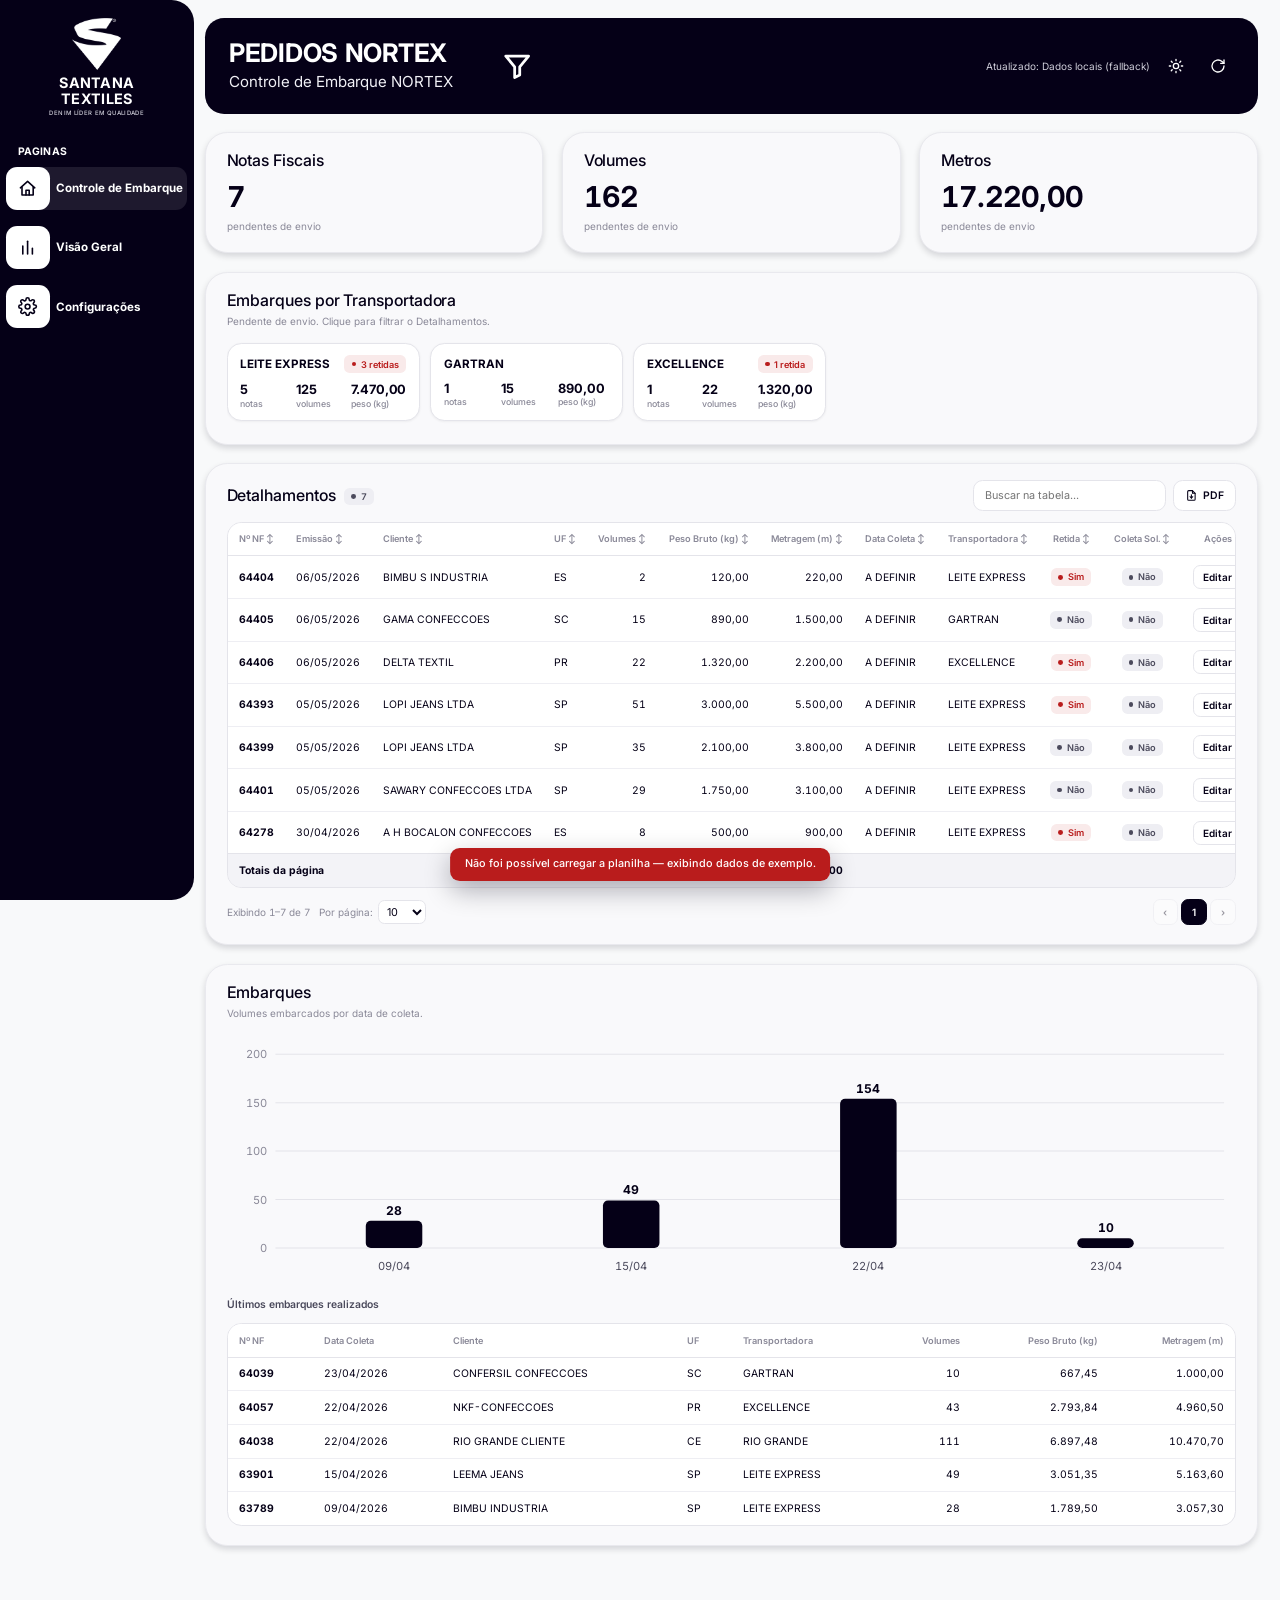
==== ntx-expedicao.html @ f64907dd "tema escuro: preto com detalhes azul claro Co-Authored-By: Claude Sonnet 5.5 <noreply@anthropic.com>" ====
<!DOCTYPE html>
<html lang="pt-BR">
<head>
<meta charset="UTF-8">
<meta name="viewport" content="width=device-width, initial-scale=1.0">
<title>Pedidos Nortex — Controle de Embarque</title>
<link rel="preconnect" href="https://fonts.googleapis.com">
<link href="https://fonts.googleapis.com/css2?family=Inter:wght@400;500;600;700&display=swap" rel="stylesheet">
<script>try{if(localStorage.getItem('ntx-tema')==='dark')document.documentElement.setAttribute('data-theme','dark');}catch(e){}</script>
<style>
*,*::before,*::after{box-sizing:border-box;margin:0;padding:0}
:root{
  --ink:#050017;--ink-active:#1e192e;--bg:#f8f9fa;--card:#f9f9fb;--white:#fff;--surface:#fff;--strong:#050017;--on-strong:#fff;--hover:#fafafc;--foot:#f3f3f7;--card-line:#e9e9ee;--line-h:var(--line-h);--ring:rgba(5,0,23,.08);--overlay:rgba(248,249,250,.85);--chart-txt:#050017;--bar:#050017;
  --text:#050017;--text-2:#4b4a5c;--text-3:#8a8998;--line:#e4e4ea;--line-2:#eeeef3;
  --accent:#2f5bd8;--ok:#15803d;--ok-soft:rgba(21,128,61,.1);--warn:#b45309;--warn-soft:rgba(180,83,9,.1);
  --danger:#b91c1c;--danger-soft:rgba(185,28,28,.09);
  --side:clamp(236px,15.2vw,292px);
  --shadow:0 4px 8px rgba(5,0,23,.14);
  --sans:'Inter',-apple-system,BlinkMacSystemFont,'Segoe UI',Arial,sans-serif;
}
:root[data-theme="dark"]{color-scheme:dark;
  --ink:#0f1114;--ink-active:#16222c;--bg:#050607;--card:#0d0f12;--white:#fff;--surface:#14171b;--strong:#7dd3fc;--on-strong:#031018;
  --text:#eef1f4;--text-2:#b0b7bf;--text-3:#7d858e;--line:#262a30;--line-2:#1d2126;--hover:#1a1e23;--foot:#181c21;--card-line:#1d2126;--line-h:#3a6f8a;--ring:rgba(125,211,252,.2);--overlay:rgba(5,6,7,.85);--chart-txt:#eef1f4;--bar:#7dd3fc;
  --accent:#7dd3fc;--ok:#4ade80;--ok-soft:rgba(74,222,128,.14);--warn:#fbbf24;--warn-soft:rgba(251,191,36,.14);--danger:#f87171;--danger-soft:rgba(248,113,113,.15);
  --shadow:0 4px 12px rgba(0,0,0,.6)}
.theme-btn .moon{display:none}:root[data-theme="dark"] .theme-btn .sun{display:none}:root[data-theme="dark"] .theme-btn .moon{display:block}
html,body{background:var(--bg)}
body{font-family:var(--sans);color:var(--text);font-size:14px;line-height:1.45;font-variant-numeric:tabular-nums lining-nums;min-height:100vh}
button{font-family:inherit;border:none;cursor:pointer;background:none;color:inherit;font-size:inherit}
input,select{font-family:inherit;font-size:13.5px}
:focus-visible{outline:2px solid var(--accent);outline-offset:2px;border-radius:6px}
svg.i{width:24px;height:24px;stroke:currentColor;fill:none;stroke-width:2;stroke-linecap:round;stroke-linejoin:round;flex-shrink:0}

/* Sidebar */
#side{position:fixed;top:0;left:0;bottom:0;width:var(--side);background:var(--ink);border-radius:0 28px 28px 0;z-index:500;display:flex;flex-direction:column;padding:22px 8px 20px;transition:transform .25s ease}
.brand{display:flex;flex-direction:column;align-items:center;text-align:center;color:#fff;margin-bottom:18px}
.brand img{height:66px;width:auto;filter:invert(1)}
.brand b{font-size:18px;font-weight:700;letter-spacing:.02em;line-height:1.1;margin-top:6px}
.brand span{font-size:7.5px;font-weight:500;letter-spacing:.06em;margin-top:3px;color:#cfcdd9}
.side-label{color:#fff;font-size:13px;font-weight:700;padding:14px 14px 10px;letter-spacing:.02em}
.nav{display:flex;flex-direction:column;gap:20px}
.nav-link{display:flex;align-items:center;gap:8px;width:100%;padding:0 6px 0 0;height:54px;border-radius:14px;color:#fff;font-size:17px;font-weight:700;text-align:left;transition:background .15s}
.nav-link:hover{background:rgba(255,255,255,.06)}
.nav-link.active{background:var(--ink-active)}
.nav-ic{width:54px;height:54px;border-radius:14px;background:#fff;color:#050017;display:flex;align-items:center;justify-content:center;flex-shrink:0}
#side-overlay{display:none;position:fixed;inset:0;background:rgba(5,0,23,.5);z-index:490}

/* Main */
.main{margin-left:var(--side);padding:23px 28px 40px 14px}
.header{background:var(--ink);color:#fff;border-radius:24px;min-height:119px;padding:24px 30px;display:flex;align-items:center;gap:56px;position:relative}
.menu-btn{display:none;width:44px;height:44px;border-radius:12px;background:rgba(255,255,255,.1);align-items:center;justify-content:center;color:#fff}
.h-title{font-size:32px;font-weight:700;letter-spacing:-.01em;line-height:1.1}
.h-sub{font-size:19px;font-weight:400;margin-top:6px;color:#f1f0f6}
.filter-btn{position:relative;width:48px;height:48px;border-radius:12px;display:flex;align-items:center;justify-content:center;color:#fff;transition:background .15s}
.filter-btn:hover,.filter-btn.on{background:rgba(255,255,255,.12)}
.filter-btn svg{width:38px;height:38px;stroke-width:2.2}
.filter-count{position:absolute;top:-2px;right:-2px;min-width:20px;height:20px;border-radius:10px;background:#3b82f6;color:#fff;font-size:11.5px;font-weight:700;display:none;align-items:center;justify-content:center;padding:0 5px}
.h-right{margin-left:auto;display:flex;align-items:center;gap:12px;color:#cfcdd9;font-size:12.5px}
.icon-btn{width:40px;height:40px;border-radius:12px;display:flex;align-items:center;justify-content:center;color:#fff}
.icon-btn:hover{background:rgba(255,255,255,.12)}
.icon-btn svg{width:20px;height:20px}

/* Filter panel */
#filter-panel{display:none;position:absolute;top:calc(100% + 10px);left:0;z-index:60;width:min(560px,100%);background:var(--surface);color:var(--text);border-radius:22px;box-shadow:0 18px 48px rgba(5,0,23,.28);padding:22px 24px}
#filter-panel.open{display:block}
.fp-title{font-size:16px;font-weight:700;margin-bottom:14px}
.fp-grid{display:grid;grid-template-columns:1fr 1fr;gap:12px 14px}
.fp-grid .full{grid-column:1/-1}
.fg label{display:block;font-size:11.5px;font-weight:600;color:var(--text-3);text-transform:uppercase;letter-spacing:.04em;margin-bottom:5px}
.fg input,.fg select{width:100%;height:40px;border:1px solid var(--line);border-radius:12px;padding:0 12px;background:var(--surface);color:var(--text)}
.fg input:focus,.fg select:focus{outline:none;border-color:var(--strong);box-shadow:0 0 0 3px var(--ring)}
.fp-date{display:flex;gap:8px;align-items:center}
.fp-date span{color:var(--text-3);font-size:12.5px}
.fp-foot{display:flex;justify-content:flex-end;gap:10px;margin-top:18px}
.btn{display:inline-flex;align-items:center;justify-content:center;gap:8px;height:40px;padding:0 18px;border-radius:12px;font-size:13.5px;font-weight:600;white-space:nowrap;transition:background .15s}
.btn-dark{background:var(--strong);color:var(--on-strong)}.btn-dark:hover{opacity:.88}
.btn-outline{background:var(--surface);border:1px solid var(--line);color:var(--text)}.btn-outline:hover{background:var(--line-2)}
.btn-sm{height:30px;padding:0 12px;font-size:12.5px;border-radius:9px}

/* Grid */
.page{display:grid;grid-template-columns:repeat(3,minmax(0,1fr)) minmax(300px,26%);grid-template-areas:"k1 k2 k3 tr" "det det det tr" "emb emb emb emb";gap:23px;margin-top:23px;align-items:start}
.card{background:var(--card);border:1px solid var(--card-line);border-radius:28px;box-shadow:var(--shadow);padding:20px 26px 24px;min-width:0}
.card-t{font-size:20px;font-weight:500;color:var(--text);letter-spacing:-.005em}
.card-s{font-size:12.5px;color:var(--text-3);margin-top:3px}
.kpi{min-height:130px}.kpi.k1{grid-area:k1}.kpi.k2{grid-area:k2}.kpi.k3{grid-area:k3}
.kpi .v{font-size:36px;font-weight:700;letter-spacing:-.025em;line-height:1;margin-top:14px}
.kpi .s{font-size:12.5px;color:var(--text-3);margin-top:8px}
.c-transp{grid-area:tr;align-self:stretch}
.c-det{grid-area:det}.c-emb{grid-area:emb}
.transp-list{display:flex;flex-direction:column;gap:12px;margin-top:16px;max-height:640px;overflow-y:auto;padding:2px 4px 4px 0}
.tcard{width:100%;text-align:left;background:var(--surface);border:1px solid var(--line);border-radius:18px;padding:14px 16px;box-shadow:0 1px 3px rgba(5,0,23,.06);transition:box-shadow .15s,border-color .15s}
.tcard:hover{border-color:var(--line-h);box-shadow:0 4px 12px rgba(5,0,23,.1)}
.tcard-h{display:flex;align-items:center;justify-content:space-between;gap:8px;font-size:14.5px;font-weight:700}
.tcard-stats{display:grid;grid-template-columns:repeat(3,1fr);gap:8px;margin-top:12px}
.tcard-stats div{font-size:11px;color:var(--text-3);font-weight:500}
.tcard-stats b{display:block;font-size:16px;font-weight:700;color:var(--text);letter-spacing:-.01em;margin-bottom:1px}
.tcard.sel{border-color:var(--strong);box-shadow:0 0 0 2px var(--strong)}
.btn-pdf{display:inline-flex;align-items:center;gap:6px;height:38px;padding:0 14px;border:1px solid var(--line);border-radius:12px;background:var(--surface);color:var(--text);font-size:13px;font-weight:600;transition:background .15s,border-color .15s}
.btn-pdf:hover{background:var(--line-2);border-color:var(--line-h)}
.btn-pdf svg{width:16px;height:16px}
.chip{display:inline-flex;align-items:center;gap:8px;height:28px;padding:0 6px 0 12px;border-radius:14px;background:var(--strong);color:var(--on-strong);font-size:12px;font-weight:600;margin-left:10px;vertical-align:middle}
.chip button{width:20px;height:20px;border-radius:10px;background:var(--ring);color:var(--on-strong);font-size:11px;line-height:1}
.chart-wrap{overflow-x:auto;margin-top:12px}.chart-wrap svg{display:block;width:100%;min-width:560px;height:auto}
.sub-t{font-size:13px;font-weight:600;margin:18px 0 0;color:var(--text-2)}
.badge{display:inline-flex;align-items:center;gap:6px;height:22px;padding:0 9px;border-radius:7px;font-size:11.5px;font-weight:600;white-space:nowrap}
.badge::before{content:'';width:6px;height:6px;border-radius:50%;background:currentColor}
.b-ok{background:var(--ok-soft);color:var(--ok)}.b-warn{background:var(--warn-soft);color:var(--warn)}.b-danger{background:var(--danger-soft);color:var(--danger)}.b-muted{background:var(--line-2);color:var(--text-2)}
.empty{padding:28px 10px;text-align:center;color:var(--text-3);font-size:13px}

/* Tables */
.tbl-head{display:flex;align-items:center;justify-content:space-between;gap:12px;flex-wrap:wrap}
.search{color:var(--text);height:38px;border:1px solid var(--line);border-radius:12px;padding:0 14px;background:var(--surface);min-width:240px;max-width:100%}
.search:focus{outline:none;border-color:var(--strong);box-shadow:0 0 0 3px var(--ring)}
.tbl-wrap{overflow-x:auto;margin-top:14px;border:1px solid var(--line);border-radius:18px;background:var(--surface)}
.tbl{width:100%;border-collapse:collapse;font-size:13px}
.tbl th{text-align:left;font-size:11.5px;font-weight:600;color:var(--text-3);padding:12px 14px;border-bottom:1px solid var(--line);white-space:nowrap;background:var(--surface)}
.tbl th.sort{cursor:pointer;user-select:none}.tbl th.sort:hover{color:var(--text)}
.tbl td{padding:11px 14px;border-top:1px solid var(--line-2);vertical-align:middle;white-space:nowrap}
.tbl tbody tr:first-child td{border-top:none}
.tbl tbody tr:hover td{background:var(--hover)}
.tbl .num{text-align:right}.tbl .ctr{text-align:center}
.tbl .nf{font-weight:700}
.tbl tfoot td{background:var(--foot);font-weight:700;border-top:1px solid var(--line)}
.pager{display:flex;align-items:center;justify-content:space-between;gap:12px;flex-wrap:wrap;margin-top:14px;font-size:12.5px;color:var(--text-3)}
.pager select{color:var(--text);height:30px;border:1px solid var(--line);border-radius:8px;padding:0 6px;background:var(--surface);margin-left:6px}
.pg{display:flex;gap:4px}
.pg button{color:var(--text);min-width:32px;height:32px;border-radius:9px;border:1px solid var(--line);background:var(--surface);font-size:12.5px;font-weight:600}
.pg button:hover:not(:disabled){background:var(--line-2)}
.pg button.on{background:var(--strong);border-color:var(--strong);color:var(--on-strong)}
.pg button:disabled{opacity:.4;cursor:default}

/* Modals */
.modal{display:none;position:fixed;inset:0;background:rgba(5,0,23,.5);z-index:700;align-items:center;justify-content:center;padding:20px}
.modal.open{display:flex}
.mbox{background:var(--surface);border-radius:24px;width:min(900px,100%);max-height:90vh;display:flex;flex-direction:column;box-shadow:0 24px 64px rgba(5,0,23,.35);overflow:hidden}
.mbox.sm{width:min(680px,100%)}
.mhead{display:flex;align-items:center;justify-content:space-between;gap:12px;padding:20px 26px;background:var(--ink);color:#fff}
.mhead h3{font-size:17px;font-weight:700}.mhead small{font-weight:400;color:#cfcdd9;font-size:13px;margin-left:6px}
.mbody{padding:20px 26px;overflow:auto}
.mfoot{display:flex;justify-content:flex-end;gap:10px;padding:16px 26px;border-top:1px solid var(--line-2)}
.form-grid{display:grid;grid-template-columns:1fr 1fr;gap:12px 14px}.form-grid .full{grid-column:1/-1}
.mbox .tbl-wrap{margin-top:0}

#loading{position:fixed;inset:0;background:var(--overlay);z-index:800;display:none;align-items:center;justify-content:center;gap:12px;color:var(--text-2);font-weight:600}
.spin{width:26px;height:26px;border:3px solid var(--line);border-top-color:var(--strong);border-radius:50%;animation:sp .8s linear infinite}
@keyframes sp{to{transform:rotate(360deg)}}
#toast{position:fixed;bottom:24px;left:50%;transform:translateX(-50%) translateY(20px);background:var(--ink);color:#fff;padding:11px 18px;border-radius:12px;font-size:13.5px;font-weight:500;opacity:0;pointer-events:none;transition:all .25s;z-index:900;box-shadow:0 12px 32px rgba(5,0,23,.3)}
#toast.show{opacity:1;transform:translateX(-50%)}#toast.error{background:var(--danger)}
.ph{max-width:520px;margin:60px auto;text-align:center;padding:44px 30px}
.ph .e{font-size:42px;margin-bottom:12px}.ph b{display:block;font-size:17px;margin-bottom:8px}.ph p{font-size:13.5px;color:var(--text-3);line-height:1.6}
.view{display:none}.view.active{display:block}

@media(max-width:1600px){html{zoom:.8}:root{--side:242px}.nav-link{font-size:14.5px;white-space:nowrap}}
.tbl td.cli{max-width:300px;overflow:hidden;text-overflow:ellipsis}
@media(max-width:1280px){
  .page{grid-template-columns:repeat(3,minmax(0,1fr));grid-template-areas:"k1 k2 k3" "tr tr tr" "det det det" "emb emb emb"}
  .transp-list{max-height:none;display:grid;grid-template-columns:repeat(auto-fill,minmax(240px,1fr))}
}
@media(max-width:900px){
  #side{transform:translateX(-100%)}#side.open{transform:none}
  #side-overlay.open{display:block}
  .main{margin-left:0;padding:14px 14px 32px}
  .menu-btn{display:flex}
  .header{gap:14px;padding:18px;min-height:96px;flex-wrap:wrap}
  .h-title{font-size:24px}.h-sub{font-size:15px}
  .page{grid-template-columns:1fr;grid-template-areas:"k1" "k2" "k3" "tr" "det" "emb";gap:16px}
  .card{border-radius:22px;padding:18px}
  .h-right .ts{display:none}
  .form-grid,.fp-grid{grid-template-columns:1fr}
}
</style>
</head>
<body>
<div id="side-overlay" onclick="fecharMenu()"></div>
<aside id="side">
  <div class="brand"><img src="[data-uri]" alt="Santana Textiles"><b>SANTANA</b><b style="margin-top:0">TEXTILES</b><span>DENIM LÍDER EM QUALIDADE</span></div>
  <div class="side-label">PAGINAS</div>
  <nav class="nav">
    <button class="nav-link active" data-page="embarque" onclick="irPara('embarque')"><span class="nav-ic"><svg class="i" viewBox="0 0 24 24"><path d="M3 11l9-8 9 8"/><path d="M5 10v10h14V10"/><path d="M10 20v-6h4v6"/></svg></span>Controle de Embarque</button>
    <button class="nav-link" data-page="visao" onclick="irPara('visao')"><span class="nav-ic"><svg class="i" viewBox="0 0 24 24"><path d="M6 20V10"/><path d="M12 20V4"/><path d="M18 20v-7"/></svg></span>Visão Geral</button>
    <button class="nav-link" data-page="config" onclick="irPara('config')"><span class="nav-ic"><svg class="i" viewBox="0 0 24 24"><circle cx="12" cy="12" r="3"/><path d="M19.4 15a1.7 1.7 0 0 0 .3 1.8l.1.1a2 2 0 1 1-2.8 2.8l-.1-.1a1.7 1.7 0 0 0-1.8-.3 1.7 1.7 0 0 0-1 1.5V21a2 2 0 1 1-4 0v-.1a1.7 1.7 0 0 0-1.1-1.5 1.7 1.7 0 0 0-1.8.3l-.1.1a2 2 0 1 1-2.8-2.8l.1-.1a1.7 1.7 0 0 0 .3-1.8 1.7 1.7 0 0 0-1.5-1H3a2 2 0 1 1 0-4h.1a1.7 1.7 0 0 0 1.5-1.1 1.7 1.7 0 0 0-.3-1.8l-.1-.1a2 2 0 1 1 2.8-2.8l.1.1a1.7 1.7 0 0 0 1.8.3H9a1.7 1.7 0 0 0 1-1.5V3a2 2 0 1 1 4 0v.1a1.7 1.7 0 0 0 1 1.5 1.7 1.7 0 0 0 1.8-.3l.1-.1a2 2 0 1 1 2.8 2.8l-.1.1a1.7 1.7 0 0 0-.3 1.8V9a1.7 1.7 0 0 0 1.5 1H21a2 2 0 1 1 0 4h-.1a1.7 1.7 0 0 0-1.5 1z"/></svg></span>Configurações</button>
  </nav>
</aside>

<div class="main">
  <header class="header">
    <button class="menu-btn" onclick="abrirMenu()" aria-label="Menu"><svg class="i" viewBox="0 0 24 24"><path d="M3 6h18M3 12h18M3 18h18"/></svg></button>
    <div><div class="h-title">PEDIDOS NORTEX</div><div class="h-sub">Controle de Embarque NORTEX</div></div>
    <button class="filter-btn" id="filter-btn" onclick="toggleFiltro()" aria-label="Filtros" title="Filtros"><svg class="i" viewBox="0 0 24 24"><path d="M3 4h18l-7 8.5V19l-4 2v-8.5z"/></svg><span class="filter-count" id="filter-count">0</span></button>
    <div class="h-right"><span class="ts" id="ts"></span><button class="icon-btn theme-btn" onclick="alternarTema()" title="Alternar tema claro/escuro" aria-label="Alternar tema"><svg class="i sun" viewBox="0 0 24 24"><circle cx="12" cy="12" r="4"/><path d="M12 2v2M12 20v2M4.9 4.9l1.4 1.4M17.7 17.7l1.4 1.4M2 12h2M20 12h2M4.9 19.1l1.4-1.4M17.7 6.3l1.4-1.4"/></svg><svg class="i moon" viewBox="0 0 24 24"><path d="M21 12.8A9 9 0 1 1 11.2 3a7 7 0 0 0 9.8 9.8z"/></svg></button><button class="icon-btn" onclick="carregarDados()" title="Atualizar dados" aria-label="Atualizar"><svg class="i" viewBox="0 0 24 24"><path d="M21 12a9 9 0 1 1-3-6.7L21 8"/><path d="M21 3v5h-5"/></svg></button></div>
    <div id="filter-panel">
      <div class="fp-title">Filtros</div>
      <div class="fp-grid">
        <div class="fg"><label>Nº NF</label><input type="text" id="f-nf" placeholder="Ex: 64404" oninput="applyFilters()"></div>
        <div class="fg"><label>Cliente</label><input type="text" id="f-cli" placeholder="Nome do cliente" oninput="applyFilters()"></div>
        <div class="fg"><label>Transportadora</label><select id="f-transp" onchange="applyFilters()"><option value="">Todas</option></select></div>
        <div class="fg"><label>UF</label><select id="f-uf" onchange="applyFilters()"><option value="">Todas</option></select></div>
        <div class="fg"><label>Retida</label><select id="f-ret" onchange="applyFilters()"><option value="">Todas</option><option value="sim">Sim</option><option value="nao">Não</option></select></div>
        <div class="fg"><label>Data de emissão</label><div class="fp-date"><input type="date" id="f-ini" onchange="applyFilters()"><span>até</span><input type="date" id="f-fim" onchange="applyFilters()"></div></div>
      </div>
      <div class="fp-foot"><button class="btn btn-outline" onclick="limparFiltros()">Limpar</button><button class="btn btn-dark" onclick="toggleFiltro()">Fechar</button></div>
    </div>
  </header>

  <section class="view active" id="view-embarque">
    <div class="page">
      <div class="card kpi k1"><div class="card-t">Notas Fiscais</div><div class="v" id="k-notas">—</div><div class="s">pendentes de envio</div></div>
      <div class="card kpi k2"><div class="card-t">Volumes</div><div class="v" id="k-vol">—</div><div class="s">pendentes de envio</div></div>
      <div class="card kpi k3"><div class="card-t">Metros</div><div class="v" id="k-met">—</div><div class="s">pendentes de envio</div></div>
      <div class="card c-transp"><div class="card-t">Embarques por Transportadora</div><div class="card-s">Pendente de envio. Clique para filtrar o Detalhamentos.</div><div class="transp-list" id="transp-list"></div></div>
      <div class="card c-det">
        <div class="tbl-head"><div><div class="card-t">Detalhamentos <span class="badge b-muted" id="det-count" style="vertical-align:middle;margin-left:6px">0</span><span id="det-chip"></span></div></div><div style="display:flex;gap:8px;align-items:center;flex-wrap:wrap"><input class="search" type="text" id="srch" placeholder="Buscar na tabela..." oninput="onSearch()"><button class="btn-pdf" onclick="gerarPDF()" title="Emitir PDF das notas pendentes" aria-label="Emitir PDF"><svg class="i" viewBox="0 0 24 24"><path d="M14 3H7a2 2 0 0 0-2 2v14a2 2 0 0 0 2 2h10a2 2 0 0 0 2-2V8z"/><path d="M14 3v5h5"/><path d="M12 11v6"/><path d="M9.5 14.5L12 17l2.5-2.5"/></svg>PDF</button></div></div>
        <div class="tbl-wrap"><table class="tbl"><thead><tr>
          <th class="sort" onclick="sortTable(0)">Nº NF ↕</th><th class="sort" onclick="sortTable(1)">Emissão ↕</th><th class="sort" onclick="sortTable(2)">Cliente ↕</th><th class="sort" onclick="sortTable(3)">UF ↕</th><th class="sort num" onclick="sortTable(4)">Volumes ↕</th><th class="sort num" onclick="sortTable(5)">Peso Bruto (kg) ↕</th><th class="sort num" onclick="sortTable(6)">Metragem (m) ↕</th><th class="sort" onclick="sortTable(7)">Data Coleta ↕</th><th class="sort" onclick="sortTable(8)">Transportadora ↕</th><th class="sort ctr" onclick="sortTable(9)">Retida ↕</th><th class="sort ctr" onclick="sortTable(10)">Coleta Sol. ↕</th><th class="ctr">Ações</th>
        </tr></thead><tbody id="tbody"></tbody><tfoot id="tfoot"></tfoot></table></div>
        <div class="pager"><div><span id="pg-info"></span><label style="margin-left:12px">Por página:<select id="per-page" onchange="onPerPage()"><option>10</option><option>25</option><option>50</option><option>100</option></select></label></div><div class="pg" id="pg"></div></div>
      </div>
      <div class="card c-emb"><div class="card-t">Embarques</div><div class="card-s">Volumes embarcados por data de coleta.</div>
        <div class="chart-wrap" id="emb-chart"></div>
        <div class="sub-t">Últimos embarques realizados</div>
        <div class="tbl-wrap"><table class="tbl"><thead><tr><th>Nº NF</th><th>Data Coleta</th><th>Cliente</th><th>UF</th><th>Transportadora</th><th class="num">Volumes</th><th class="num">Peso Bruto (kg)</th><th class="num">Metragem (m)</th></tr></thead><tbody id="emb-tbody"></tbody></table></div>
      </div>
    </div>
  </section>

  <section class="view" id="view-visao"><div class="card ph"><div class="e">🚧</div><b>Visão Geral em desenvolvimento</b><p>Esta seção está sendo construída e em breve trará indicadores e gráficos gerais do painel.</p></div></section>
  <section class="view" id="view-config"><div class="card ph"><div class="e">🚧</div><b>Configurações em desenvolvimento</b><p>Esta seção está sendo construída e em breve trará as opções de configuração do painel.</p></div></section>
</div>

<div class="modal" id="modal-edit" onclick="if(event.target===this)fecharModal('modal-edit')"><div class="mbox sm">
  <div class="mhead"><h3>Editar nota fiscal<small id="me-label"></small></h3><button class="icon-btn" onclick="fecharModal('modal-edit')" aria-label="Fechar"><svg class="i" viewBox="0 0 24 24"><path d="M6 6l12 12M18 6L6 18"/></svg></button></div>
  <div class="mbody"><div class="form-grid">
    <div class="fg"><label>Nº NF *</label><input type="text" id="e-nf"></div>
    <div class="fg"><label>Data emissão</label><input type="date" id="e-emissao"></div>
    <div class="fg full"><label>Cliente *</label><input type="text" id="e-cli"></div>
    <div class="fg"><label>UF *</label><select id="e-uf"></select></div>
    <div class="fg"><label>Volumes</label><input type="number" id="e-vol" min="0"></div>
    <div class="fg"><label>Peso bruto (kg)</label><input type="number" id="e-peso" step="0.01" min="0"></div>
    <div class="fg"><label>Metragem (m)</label><input type="number" id="e-met" step="0.01" min="0"></div>
    <div class="fg"><label>Data coleta</label><input type="text" id="e-col" placeholder="dd/mm/aaaa ou A DEFINIR"></div>
    <div class="fg full"><label>Transportadora *</label><input type="text" id="e-transp" list="tl-edit"><datalist id="tl-edit"></datalist></div>
    <div class="fg"><label>Retida?</label><select id="e-ret"><option value="nao">Não</option><option value="sim">Sim</option></select></div>
    <div class="fg"><label>Embarcada?</label><select id="e-emb"><option value="nao">Não</option><option value="sim">Sim</option></select></div>
  </div></div>
  <div class="mfoot"><button class="btn btn-outline" onclick="fecharModal('modal-edit')">Cancelar</button><button class="btn btn-dark" onclick="salvarEdicao()">Salvar alterações</button></div>
</div></div>

<div id="loading"><div class="spin"></div><span>Carregando dados da planilha...</span></div>
<div id="toast"></div>

<script>
var API_BASE='/api';
var DADOS=[],FILT=[],TABVIEW=[],sCol=1,sAsc=false,pgAtual=1,pgSize=10,pgSearch='',nfEmEdicao=null,TRANSP_ATUAL=[],TRANSP_SEL='';
var FALLBACK=[
  {nf:'63789',emissao:'08/04/2026',cliente:'BIMBU INDUSTRIA',uf:'SP',volumes:28,pesoBruto:1789.5,metragem:3057.3,dataColeta:'09/04/2026',transportadora:'LEITE EXPRESS',retida:false,embarcada:true},
  {nf:'63901',emissao:'14/04/2026',cliente:'LEEMA JEANS',uf:'SP',volumes:49,pesoBruto:3051.35,metragem:5163.6,dataColeta:'15/04/2026',transportadora:'LEITE EXPRESS',retida:false,embarcada:true},
  {nf:'64057',emissao:'20/04/2026',cliente:'NKF-CONFECCOES',uf:'PR',volumes:43,pesoBruto:2793.84,metragem:4960.5,dataColeta:'22/04/2026',transportadora:'EXCELLENCE',retida:false,embarcada:true},
  {nf:'64038',emissao:'17/04/2026',cliente:'RIO GRANDE CLIENTE',uf:'CE',volumes:111,pesoBruto:6897.48,metragem:10470.7,dataColeta:'22/04/2026',transportadora:'RIO GRANDE',retida:false,embarcada:true},
  {nf:'64039',emissao:'17/04/2026',cliente:'CONFERSIL CONFECCOES',uf:'SC',volumes:10,pesoBruto:667.45,metragem:1000.0,dataColeta:'23/04/2026',transportadora:'GARTRAN',retida:false,embarcada:true},
  {nf:'64278',emissao:'30/04/2026',cliente:'A H BOCALON CONFECCOES',uf:'ES',volumes:8,pesoBruto:500.0,metragem:900.0,dataColeta:'A DEFINIR',transportadora:'LEITE EXPRESS',retida:true,embarcada:false},
  {nf:'64393',emissao:'05/05/2026',cliente:'LOPI JEANS LTDA',uf:'SP',volumes:51,pesoBruto:3000.0,metragem:5500.0,dataColeta:'A DEFINIR',transportadora:'LEITE EXPRESS',retida:true,embarcada:false},
  {nf:'64399',emissao:'05/05/2026',cliente:'LOPI JEANS LTDA',uf:'SP',volumes:35,pesoBruto:2100.0,metragem:3800.0,dataColeta:'A DEFINIR',transportadora:'LEITE EXPRESS',retida:false,embarcada:false},
  {nf:'64401',emissao:'05/05/2026',cliente:'SAWARY CONFECCOES LTDA',uf:'SP',volumes:29,pesoBruto:1750.0,metragem:3100.0,dataColeta:'A DEFINIR',transportadora:'LEITE EXPRESS',retida:false,embarcada:false},
  {nf:'64404',emissao:'06/05/2026',cliente:'BIMBU S INDUSTRIA',uf:'ES',volumes:2,pesoBruto:120.0,metragem:220.0,dataColeta:'A DEFINIR',transportadora:'LEITE EXPRESS',retida:true,embarcada:false},
  {nf:'64405',emissao:'06/05/2026',cliente:'GAMA CONFECCOES',uf:'SC',volumes:15,pesoBruto:890.0,metragem:1500.0,dataColeta:'A DEFINIR',transportadora:'GARTRAN',retida:false,embarcada:false},
  {nf:'64406',emissao:'06/05/2026',cliente:'DELTA TEXTIL',uf:'PR',volumes:22,pesoBruto:1320.0,metragem:2200.0,dataColeta:'A DEFINIR',transportadora:'EXCELLENCE',retida:true,embarcada:false}
];
var UFS=['AC','AL','AM','AP','BA','CE','DF','ES','GO','MA','MG','MS','MT','PA','PB','PE','PI','PR','RJ','RN','RO','RR','RS','SC','SP','SE','TO'];
var SORT_KEYS=['nf','emissao','cliente','uf','volumes','pesoBruto','metragem','dataColeta','transportadora','retida','coletaSolicitada'];

function apiCall(method,path,body){var o={method:method,headers:{}};if(body!==undefined){o.headers['Content-Type']='application/json';o.body=JSON.stringify(body);}return fetch(API_BASE+path,o).then(function(r){if(!r.ok)throw new Error('HTTP '+r.status+' — '+path);return r.json();});}
function fmt(n){return Number(n||0).toLocaleString('pt-BR');}
function fmtD(n){return Number(n||0).toLocaleString('pt-BR',{minimumFractionDigits:2,maximumFractionDigits:2});}
function esc(s){return String(s==null?'':s).replace(/&/g,'&amp;').replace(/</g,'&lt;').replace(/>/g,'&gt;').replace(/"/g,'&quot;').replace(/'/g,'&#39;');}
var _tt;function showToast(m,err){var el=document.getElementById('toast');el.textContent=m;el.className='show'+(err?' error':'');clearTimeout(_tt);_tt=setTimeout(function(){el.className='';},3500);}
function parseDateBR(s){if(!s)return new Date(0);var p=String(s).split('/');if(p.length===3)return new Date(Number(p[2]),Number(p[1])-1,Number(p[0]));var d=new Date(s);return isNaN(d)?new Date(0):d;}
function dateBRtoISO(s){if(!s)return'';var p=String(s).split('/');return p.length===3?p[2]+'-'+p[1].padStart(2,'0')+'-'+p[0].padStart(2,'0'):s;}

/* navegação */
function abrirMenu(){document.getElementById('side').classList.add('open');document.getElementById('side-overlay').classList.add('open');}
function fecharMenu(){document.getElementById('side').classList.remove('open');document.getElementById('side-overlay').classList.remove('open');}
function irPara(p){document.querySelectorAll('.nav-link').forEach(function(b){b.classList.toggle('active',b.dataset.page===p);});document.querySelectorAll('.view').forEach(function(v){v.classList.toggle('active',v.id==='view-'+p);});document.getElementById('filter-btn').style.visibility=p==='embarque'?'visible':'hidden';document.getElementById('filter-panel').classList.remove('open');document.getElementById('filter-btn').classList.remove('on');fecharMenu();}
function fecharModal(id){document.getElementById(id).classList.remove('open');if(id==='modal-edit')nfEmEdicao=null;}

/* dados */
function carregarDados(){document.getElementById('loading').style.display='flex';apiCall('GET','/dados').then(function(r){inicializar(r.notas||[],r.atualizado||'');}).catch(function(e){console.error(e);showToast('Não foi possível carregar a planilha — exibindo dados de exemplo.',true);inicializar(FALLBACK,'Dados locais (fallback)');});}
function inicializar(notas,ts){DADOS=notas;DADOS.sort(function(a,b){return parseDateBR(b.emissao)-parseDateBR(a.emissao);});document.getElementById('ts').textContent=ts?'Atualizado: '+ts:'';document.getElementById('loading').style.display='none';popularFiltros();applyFilters();}

/* filtros */
function toggleFiltro(){var p=document.getElementById('filter-panel'),b=document.getElementById('filter-btn');var o=p.classList.toggle('open');b.classList.toggle('on',o);}
function popularFiltros(){var ufs=[...new Set(DADOS.map(function(n){return n.uf;}))].filter(Boolean).sort();var trs=[...new Set(DADOS.map(function(n){return n.transportadora;}))].filter(Boolean).sort();[['f-uf',ufs],['f-transp',trs]].forEach(function(x){var el=document.getElementById(x[0]),cur=el.value;while(el.options.length>1)el.remove(1);x[1].forEach(function(v){var o=document.createElement('option');o.value=v;o.textContent=v;el.appendChild(o);});if(x[1].indexOf(cur)>=0)el.value=cur;});document.getElementById('tl-edit').innerHTML=trs.map(function(t){return'<option value="'+esc(t)+'">';}).join('');}
function applyFilters(){var nf=document.getElementById('f-nf').value.trim().toLowerCase(),cli=document.getElementById('f-cli').value.trim().toLowerCase(),tr=document.getElementById('f-transp').value,uf=document.getElementById('f-uf').value,ret=document.getElementById('f-ret').value,ini=document.getElementById('f-ini').value,fim=document.getElementById('f-fim').value;var ativos=[nf,cli,tr,uf,ret,ini,fim].filter(Boolean).length;var c=document.getElementById('filter-count');c.textContent=ativos;c.style.display=ativos?'flex':'none';FILT=DADOS.filter(function(n){if(nf&&String(n.nf).toLowerCase().indexOf(nf)<0)return false;if(cli&&String(n.cliente||'').toLowerCase().indexOf(cli)<0)return false;if(tr&&n.transportadora!==tr)return false;if(uf&&n.uf!==uf)return false;if(ret==='sim'&&!n.retida)return false;if(ret==='nao'&&n.retida)return false;if(ini||fim){var d=dateBRtoISO(n.emissao);if(ini&&d<ini)return false;if(fim&&d>fim)return false;}return true;});pgAtual=1;renderAll();}
function limparFiltros(){['f-nf','f-cli','f-transp','f-uf','f-ret','f-ini','f-fim'].forEach(function(id){document.getElementById(id).value='';});applyFilters();}

/* render */
function baseTabela(){return FILT.filter(function(n){return!n.embarcada&&(!TRANSP_SEL||(n.transportadora||'(Sem transportadora)')===TRANSP_SEL);});}
function renderAll(){renderKPIs();renderTransp();renderEmbarques();TABVIEW=baseTabela();aplicarOrdem();renderTabela();}
function renderKPIs(){var p=baseTabela();var v=0,m=0;p.forEach(function(n){v+=n.volumes||0;m+=n.metragem||0;});document.getElementById('k-notas').textContent=fmt(p.length);document.getElementById('k-vol').textContent=fmt(v);document.getElementById('k-met').textContent=fmtD(m);}
function renderTransp(){var p=FILT.filter(function(n){return!n.embarcada;});var por={};p.forEach(function(n){var t=n.transportadora||'(Sem transportadora)';if(!por[t])por[t]={notas:0,vol:0,peso:0,ret:0};por[t].notas++;por[t].vol+=n.volumes||0;por[t].peso+=n.pesoBruto||0;if(n.retida)por[t].ret++;});TRANSP_ATUAL=Object.keys(por).sort(function(a,b){return por[b].notas-por[a].notas;});if(TRANSP_SEL&&TRANSP_ATUAL.indexOf(TRANSP_SEL)<0)TRANSP_SEL='';atualizarChip();var el=document.getElementById('transp-list');if(!TRANSP_ATUAL.length){el.innerHTML='<div class="empty">Nenhuma nota pendente de envio.</div>';return;}el.innerHTML=TRANSP_ATUAL.map(function(t,i){var d=por[t];return'<button class="tcard'+(t===TRANSP_SEL?' sel':'')+'" aria-pressed="'+(t===TRANSP_SEL)+'" onclick="selTransp('+i+')"><div class="tcard-h"><span>'+esc(t)+'</span>'+(d.ret?'<span class="badge b-danger">'+d.ret+' retida'+(d.ret>1?'s':'')+'</span>':'')+'</div><div class="tcard-stats"><div><b>'+fmt(d.notas)+'</b>notas</div><div><b>'+fmt(d.vol)+'</b>volumes</div><div><b>'+fmtD(d.peso)+'</b>peso (kg)</div></div></button>';}).join('');}
function atualizarChip(){var c=document.getElementById('det-chip');c.innerHTML=TRANSP_SEL?'<span class="chip">'+esc(TRANSP_SEL)+'<button onclick="limparTransp()" aria-label="Remover filtro de transportadora" title="Remover filtro">✕</button></span>':'';}
function refreshDet(){renderTransp();renderKPIs();TABVIEW=baseTabela();aplicarOrdem();pgAtual=1;renderTabela();}
function selTransp(i){var t=TRANSP_ATUAL[i];TRANSP_SEL=(TRANSP_SEL===t)?'':t;refreshDet();if(TRANSP_SEL&&window.innerWidth<=1280)document.querySelector('.c-det').scrollIntoView({behavior:'smooth',block:'start'});}
function limparTransp(){TRANSP_SEL='';refreshDet();}
function badge(v,cor,sim,nao){return v?'<span class="badge b-'+cor+'">'+sim+'</span>':'<span class="badge b-muted">'+nao+'</span>';}
function renderChart(){var el=document.getElementById('emb-chart');var por={};FILT.forEach(function(n){if(!n.embarcada)return;var d=parseDateBR(n.dataColeta);if(d.getFullYear()<2000)return;var k=d.getTime();por[k]=(por[k]||0)+(n.volumes||0);});var ks=Object.keys(por).map(Number).sort(function(a,b){return a-b;}).slice(-14);if(!ks.length){el.innerHTML='<div class="empty">Sem embarques com data para exibir no gráfico.</div>';return;}var vals=ks.map(function(k){return por[k];});var max=Math.max.apply(null,vals);var rough=(max||1)/4,mag=Math.pow(10,Math.floor(Math.log10(rough))),nm=rough/mag;var step=(nm<=1?1:nm<=2?2:nm<=5?5:10)*mag;var top=Math.max(step,step*Math.ceil(max/step));var W=1000,H=250,L=48,R=12,T=24,B=34,iw=W-L-R,ih=H-T-B,bw=iw/ks.length,barw=Math.min(56,bw*0.6);var s='<svg viewBox="0 0 '+W+' '+H+'" role="img" aria-label="Volumes embarcados por data">';for(var g=0;g<=top/step+0.001;g++){var y=T+ih-(g*step/top)*ih;s+='<line x1="'+L+'" x2="'+(W-R)+'" y1="'+y+'" y2="'+y+'" style="stroke:var(--line)"/><text x="'+(L-8)+'" y="'+(y+4)+'" text-anchor="end" font-size="11" style="fill:var(--text-3)">'+fmt(g*step)+'</text>';}ks.forEach(function(k,i){var v=vals[i],h=v/top*ih,x=L+i*bw+(bw-barw)/2,y=T+ih-h,d=new Date(k),dm=String(d.getDate()).padStart(2,'0')+'/'+String(d.getMonth()+1).padStart(2,'0');s+='<rect x="'+x+'" y="'+y+'" width="'+barw+'" height="'+Math.max(h,1)+'" rx="5" style="fill:var(--bar)"><title>'+dm+'/'+d.getFullYear()+': '+fmt(v)+' volumes</title></rect><text x="'+(x+barw/2)+'" y="'+(y-6)+'" text-anchor="middle" font-size="12" font-weight="700" style="fill:var(--chart-txt)">'+fmt(v)+'</text><text x="'+(x+barw/2)+'" y="'+(H-12)+'" text-anchor="middle" font-size="11" style="fill:var(--text-2)">'+dm+'</text>';});el.innerHTML=s+'</svg>';}
function renderEmbarques(){renderChart();var l=FILT.filter(function(n){return n.embarcada;}).sort(function(a,b){return parseDateBR(b.dataColeta)-parseDateBR(a.dataColeta);}).slice(0,30);var tb=document.getElementById('emb-tbody');if(!l.length){tb.innerHTML='<tr><td colspan="8" class="empty">Nenhum embarque registrado.</td></tr>';return;}tb.innerHTML=l.map(function(n){return'<tr><td class="nf">'+esc(n.nf)+'</td><td>'+esc(n.dataColeta||'—')+'</td><td class="cli" title="'+esc(n.cliente)+'">'+esc(n.cliente)+'</td><td>'+esc(n.uf)+'</td><td>'+esc(n.transportadora)+'</td><td class="num">'+fmt(n.volumes)+'</td><td class="num">'+fmtD(n.pesoBruto)+'</td><td class="num">'+fmtD(n.metragem)+'</td></tr>';}).join('');}

/* tabela detalhamentos */
function onSearch(){pgSearch=document.getElementById('srch').value.trim().toLowerCase();pgAtual=1;renderTabela();}
function onPerPage(){pgSize=Number(document.getElementById('per-page').value)||10;pgAtual=1;renderTabela();}
function aplicarOrdem(){var k=SORT_KEYS[sCol];TABVIEW.sort(function(a,b){if(k==='emissao'||k==='dataColeta'){var d=parseDateBR(a[k])-parseDateBR(b[k]);return sAsc?d:-d;}var x=a[k],y=b[k];if(typeof x==='boolean'){x=x?1:0;y=y?1:0;}if(typeof x==='number')return sAsc?x-y:y-x;x=String(x||'').toLowerCase();y=String(y||'').toLowerCase();return sAsc?x.localeCompare(y,'pt-BR',{numeric:true}):y.localeCompare(x,'pt-BR',{numeric:true});});}
function sortTable(c){if(sCol===c)sAsc=!sAsc;else{sCol=c;sAsc=true;}aplicarOrdem();pgAtual=1;renderTabela();}
function listaTabela(){var l=TABVIEW;if(pgSearch)l=l.filter(function(n){return[n.nf,n.cliente,n.uf,n.transportadora,n.emissao,n.dataColeta].some(function(v){return String(v||'').toLowerCase().indexOf(pgSearch)>=0;});});return l;}
function renderTabela(){var l=listaTabela();var total=l.length,pages=Math.max(1,Math.ceil(total/pgSize));if(pgAtual>pages)pgAtual=pages;var s=(pgAtual-1)*pgSize,e=Math.min(s+pgSize,total),page=l.slice(s,e);document.getElementById('det-count').textContent=fmt(total);var v=0,p=0,m=0;var tb=document.getElementById('tbody');if(!page.length){tb.innerHTML='<tr><td colspan="12" class="empty">Nenhuma nota pendente encontrada.</td></tr>';}else{tb.innerHTML=page.map(function(n){v+=n.volumes||0;p+=n.pesoBruto||0;m+=n.metragem||0;return'<tr><td class="nf">'+esc(n.nf)+'</td><td>'+esc(n.emissao||'—')+'</td><td class="cli" title="'+esc(n.cliente)+'">'+esc(n.cliente)+'</td><td>'+esc(n.uf)+'</td><td class="num">'+fmt(n.volumes)+'</td><td class="num">'+(n.pesoBruto?fmtD(n.pesoBruto):'—')+'</td><td class="num">'+(n.metragem?fmtD(n.metragem):'—')+'</td><td>'+esc(n.dataColeta||'A DEFINIR')+'</td><td>'+esc(n.transportadora)+'</td><td class="ctr">'+badge(n.retida,'danger','Sim','Não')+'</td><td class="ctr">'+badge(n.coletaSolicitada,'ok','Sim','Não')+'</td><td class="ctr"><button class="btn btn-outline btn-sm" data-nf="'+esc(n.nf)+'" onclick="abrirEdicao(this.dataset.nf)">Editar</button></td></tr>';}).join('');}document.getElementById('tfoot').innerHTML=page.length?'<tr><td colspan="4">Totais da página</td><td class="num">'+fmt(v)+'</td><td class="num">'+fmtD(p)+'</td><td class="num">'+fmtD(m)+'</td><td colspan="5"></td></tr>':'';document.getElementById('pg-info').textContent=total?('Exibindo '+(s+1)+'–'+e+' de '+fmt(total)):'0 registros';renderPg(pages);}
function renderPg(pages){var c=document.getElementById('pg');c.innerHTML='';function b(label,pg,dis,on){var x=document.createElement('button');x.textContent=label;x.disabled=!!dis;if(on)x.className='on';if(!dis&&!on)x.onclick=function(){pgAtual=pg;renderTabela();};c.appendChild(x);}b('‹',pgAtual-1,pgAtual===1);var set=[];for(var i=1;i<=pages;i++){if(i===1||i===pages||Math.abs(i-pgAtual)<=1)set.push(i);}var last=0;set.forEach(function(i){if(i-last>1){var d=document.createElement('button');d.textContent='…';d.disabled=true;c.appendChild(d);}b(i,i,false,i===pgAtual);last=i;});b('›',pgAtual+1,pgAtual===pages);}


/* PDF das pendências (impressão do navegador → Salvar como PDF) */
function buildPdfHtml(l){var now=new Date();var dt=now.toLocaleDateString('pt-BR')+' '+now.toLocaleTimeString('pt-BR',{hour:'2-digit',minute:'2-digit'});var por={};l.forEach(function(n){var k=n.transportadora||'(Sem transportadora)';(por[k]=por[k]||[]).push(n);});var ts=Object.keys(por).sort(function(a,b){return por[b].length-por[a].length;});var secs=ts.map(function(k){var linhas=por[k].map(function(n){return'<tr><td class="b">'+esc(n.nf)+'</td><td>'+esc(n.emissao||'')+'</td><td>'+esc(n.cliente)+'</td><td class="c">'+esc(n.uf)+'</td><td class="r">'+fmt(n.volumes)+'</td><td class="r">'+fmtD(n.pesoBruto)+'</td><td class="r">'+fmtD(n.metragem)+'</td></tr>';}).join('');return'<section><div class="tn">'+esc(k)+'</div><table><thead><tr><th>Nota</th><th>Emissão</th><th>Cliente</th><th class="c">UF</th><th class="r">Volumes</th><th class="r">Peso Bruto (kg)</th><th class="r">Metros</th></tr></thead><tbody>'+linhas+'</tbody></table></section>';}).join('');var filtro=TRANSP_SEL?'Transportadora: '+esc(TRANSP_SEL):'Todas as transportadoras';return'<!DOCTYPE html><html lang="pt-BR"><head><meta charset="UTF-8"><title>Pendencias NTX '+now.toLocaleDateString('pt-BR').replace(/\//g,'-')+'</title><style>@page{size:A4;margin:12mm}*{box-sizing:border-box;margin:0;padding:0}body{font-family:Inter,Arial,Helvetica,sans-serif;color:#050017;font-size:10.5px;-webkit-print-color-adjust:exact;print-color-adjust:exact}.hd{display:flex;justify-content:space-between;align-items:flex-end;border-bottom:2px solid #050017;padding-bottom:8px;margin-bottom:6px}.hd b{font-size:16px}.hd small{display:block;font-size:10px;color:#555;margin-top:2px}.hd .m{text-align:right;font-size:10px;color:#555;line-height:1.5}section{margin-top:14px}.tn{background:#050017;color:#fff;font-weight:700;font-size:11.5px;padding:7px 10px;border-radius:5px;break-after:avoid}table{width:100%;border-collapse:collapse;margin-top:4px}thead{display:table-header-group}th{text-align:left;font-size:9.5px;color:#555;padding:6px 8px;border-bottom:1px solid #bbb}td{padding:5px 8px;border-bottom:1px solid #e4e4ea}tr{break-inside:avoid}.r{text-align:right}.c{text-align:center}.b{font-weight:700}</style></head><body><div class="hd"><div><b>SANTANA TEXTILES</b><small>Pendências por Transportadora — NTX Expedição</small></div><div class="m">Gerado em '+dt+'<br>'+filtro+'<br>'+fmt(l.length)+' nota'+(l.length>1?'s':'')+'</div></div>'+secs+'</body></html>';}
function gerarPDF(){var l=listaTabela();if(!l.length){showToast('Nenhuma nota pendente para exportar.',true);return;}var f=document.createElement('iframe');f.style.cssText='position:fixed;right:0;bottom:0;width:0;height:0;border:0';document.body.appendChild(f);var d=f.contentWindow.document;d.open();d.write(buildPdfHtml(l));d.close();var tituloOld=document.title;document.title=d.title;function fim(){document.title=tituloOld;if(f.parentNode)f.parentNode.removeChild(f);}f.contentWindow.onafterprint=fim;setTimeout(function(){f.contentWindow.focus();f.contentWindow.print();setTimeout(fim,60000);},400);}

function alternarTema(){var d=document.documentElement.getAttribute('data-theme')==='dark';if(d)document.documentElement.removeAttribute('data-theme');else document.documentElement.setAttribute('data-theme','dark');try{localStorage.setItem('ntx-tema',d?'light':'dark');}catch(e){}}
/* edição */
function abrirEdicao(nf){var n=DADOS.find(function(d){return String(d.nf)===String(nf);});if(!n){showToast('Nota não encontrada.',true);return;}nfEmEdicao=String(nf);document.getElementById('me-label').textContent='— NF '+n.nf;var set=function(id,v){document.getElementById(id).value=v;};set('e-nf',n.nf||'');set('e-emissao',dateBRtoISO(n.emissao));set('e-cli',n.cliente||'');set('e-uf',n.uf||'');set('e-vol',n.volumes||'');set('e-peso',n.pesoBruto||'');set('e-met',n.metragem||'');set('e-col',(n.dataColeta&&String(n.dataColeta).toUpperCase()!=='A DEFINIR')?n.dataColeta:'');set('e-transp',n.transportadora||'');set('e-ret',n.retida?'sim':'nao');set('e-emb',n.embarcada?'sim':'nao');document.getElementById('modal-edit').classList.add('open');}
function salvarEdicao(){if(!nfEmEdicao){showToast('Nenhuma nota selecionada.',true);return;}var g=function(id){return document.getElementById(id).value;};var nf=g('e-nf').trim(),cli=g('e-cli').trim(),uf=g('e-uf'),tr=g('e-transp').trim();if(!nf||!cli||!uf||!tr){showToast('Preencha os campos obrigatórios (*).',true);return;}var er=g('e-emissao'),ef='';if(er){var p=er.split('-');ef=p[2]+'/'+p[1]+'/'+p[0];}var col=g('e-col').trim()||'A DEFINIR';var campos={nf:nf,emissao:ef,cliente:cli,uf:uf,volumes:Number(g('e-vol'))||0,pesoBruto:Number(g('e-peso'))||0,metragem:Number(g('e-met'))||0,dataColeta:col,transportadora:tr,retida:g('e-ret')==='sim',embarcada:g('e-emb')==='sim'};showToast('Salvando alterações...');apiCall('POST','/atualizar',{nf:nfEmEdicao,campos:campos}).then(function(r){showToast(r.mensagem||'Salvo.',!r.sucesso);if(r.sucesso){fecharModal('modal-edit');carregarDados();}}).catch(function(e){showToast('Erro ao salvar: '+e.message,true);});}

(function(){var s=document.getElementById('e-uf');s.innerHTML='<option value="">Selecione</option>'+UFS.map(function(u){return'<option>'+u+'</option>';}).join('');})();
document.addEventListener('click',function(e){var p=document.getElementById('filter-panel');if(p.classList.contains('open')&&!p.contains(e.target)&&!document.getElementById('filter-btn').contains(e.target)){p.classList.remove('open');document.getElementById('filter-btn').classList.remove('on');}});
document.addEventListener('keydown',function(e){if(e.key==='Escape'){fecharModal('modal-edit');}});
window.addEventListener('load',carregarDados);
</script>
</body>
</html>
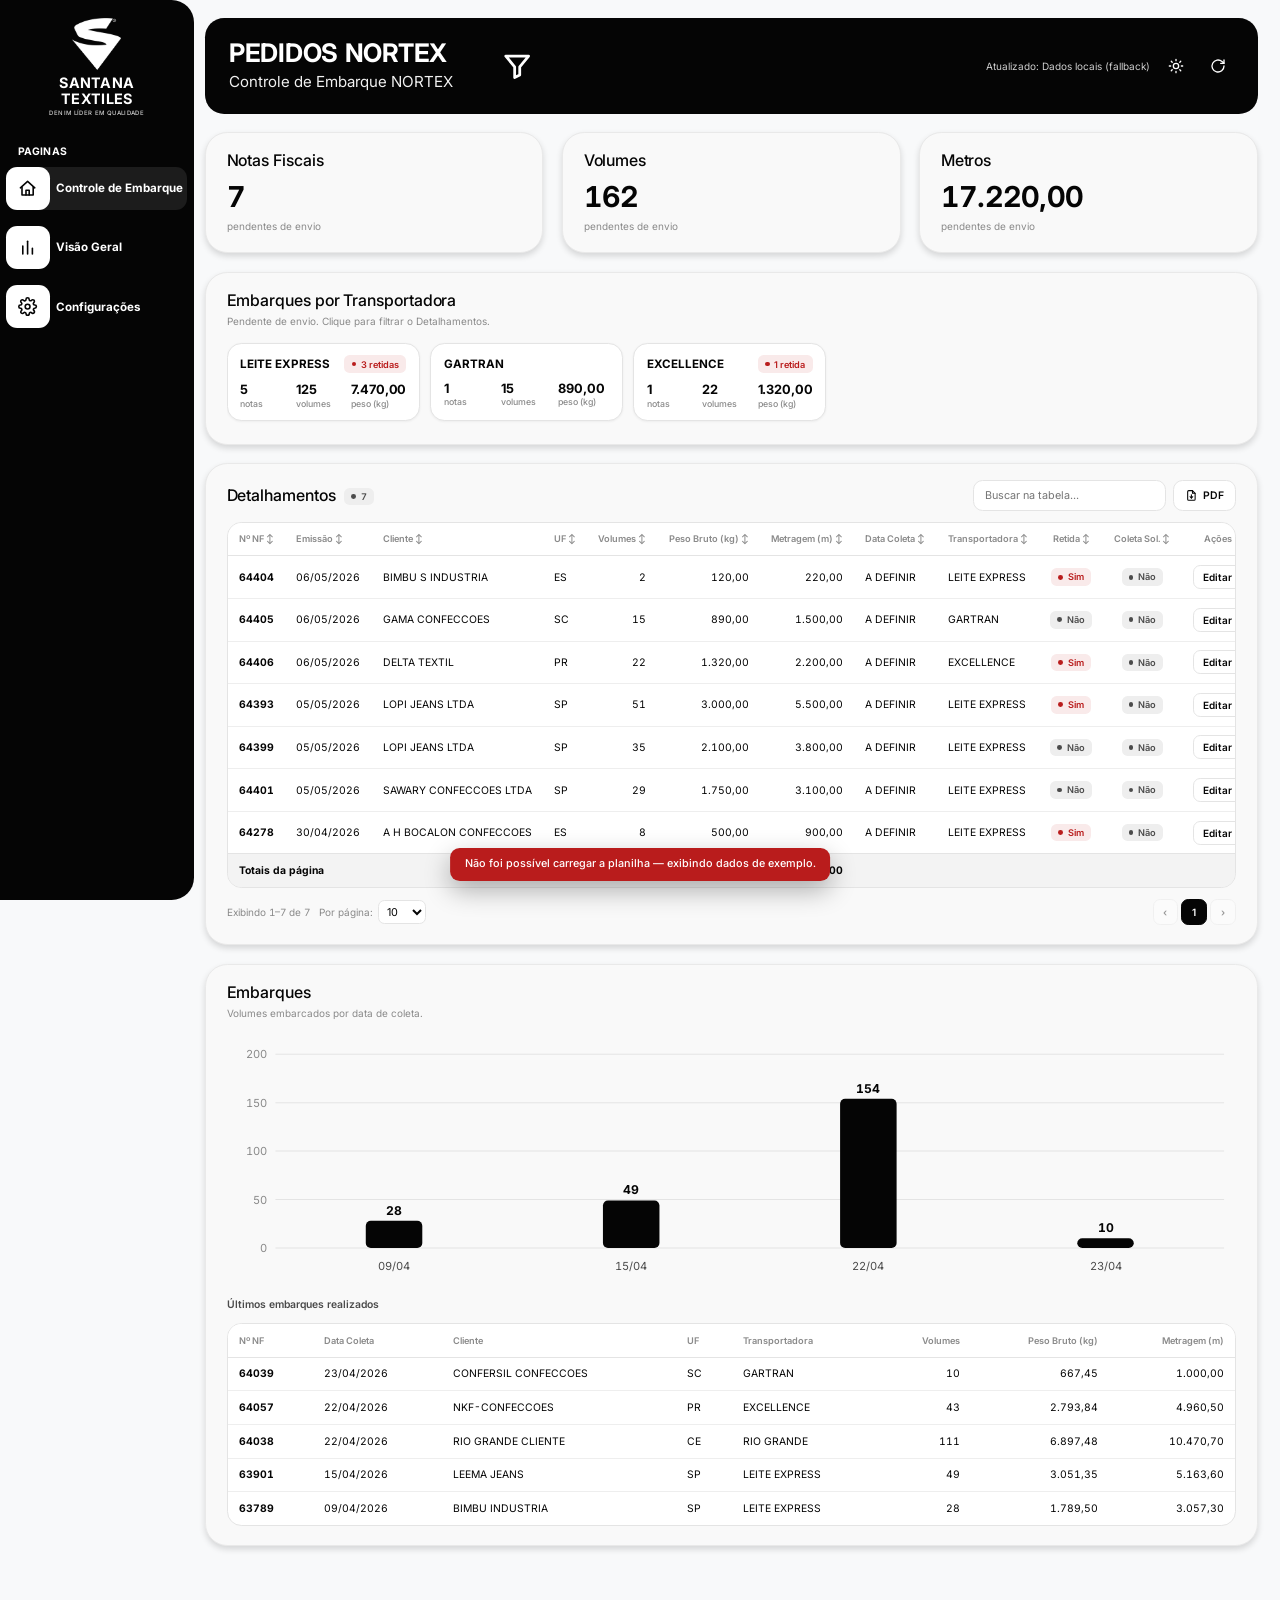
==== commit 65fbad74: "tema claro: preto neutro no lugar do azul-marinho Co-Authored-By: Claude Sonnet 5.5 <noreply@anthrop" ====
--- a/ntx-expedicao.html
+++ b/ntx-expedicao.html
@@ -10,12 +10,12 @@
 <style>
 *,*::before,*::after{box-sizing:border-box;margin:0;padding:0}
 :root{
-  --ink:#050017;--ink-active:#1e192e;--bg:#f8f9fa;--card:#f9f9fb;--white:#fff;--surface:#fff;--strong:#050017;--on-strong:#fff;--hover:#fafafc;--foot:#f3f3f7;--card-line:#e9e9ee;--line-h:var(--line-h);--ring:rgba(5,0,23,.08);--overlay:rgba(248,249,250,.85);--chart-txt:#050017;--bar:#050017;
-  --text:#050017;--text-2:#4b4a5c;--text-3:#8a8998;--line:#e4e4ea;--line-2:#eeeef3;
+  --ink:#050505;--ink-active:#1c1c1c;--bg:#f8f9fa;--card:#f9f9f9;--white:#fff;--surface:#fff;--strong:#050505;--on-strong:#fff;--hover:#fafafa;--foot:#f3f3f3;--card-line:#e9e9e9;--line-h:var(--line-h);--ring:rgba(0,0,0,.08);--overlay:rgba(248,249,250,.85);--chart-txt:#050505;--bar:#050505;
+  --text:#050505;--text-2:#4b4b4b;--text-3:#8a8a8a;--line:#e4e4e4;--line-2:#eeeeee;
   --accent:#2f5bd8;--ok:#15803d;--ok-soft:rgba(21,128,61,.1);--warn:#b45309;--warn-soft:rgba(180,83,9,.1);
   --danger:#b91c1c;--danger-soft:rgba(185,28,28,.09);
   --side:clamp(236px,15.2vw,292px);
-  --shadow:0 4px 8px rgba(5,0,23,.14);
+  --shadow:0 4px 8px rgba(0,0,0,.14);
   --sans:'Inter',-apple-system,BlinkMacSystemFont,'Segoe UI',Arial,sans-serif;
 }
 :root[data-theme="dark"]{color-scheme:dark;
@@ -36,32 +36,32 @@
 .brand{display:flex;flex-direction:column;align-items:center;text-align:center;color:#fff;margin-bottom:18px}
 .brand img{height:66px;width:auto;filter:invert(1)}
 .brand b{font-size:18px;font-weight:700;letter-spacing:.02em;line-height:1.1;margin-top:6px}
-.brand span{font-size:7.5px;font-weight:500;letter-spacing:.06em;margin-top:3px;color:#cfcdd9}
+.brand span{font-size:7.5px;font-weight:500;letter-spacing:.06em;margin-top:3px;color:#cfcfcf}
 .side-label{color:#fff;font-size:13px;font-weight:700;padding:14px 14px 10px;letter-spacing:.02em}
 .nav{display:flex;flex-direction:column;gap:20px}
 .nav-link{display:flex;align-items:center;gap:8px;width:100%;padding:0 6px 0 0;height:54px;border-radius:14px;color:#fff;font-size:17px;font-weight:700;text-align:left;transition:background .15s}
 .nav-link:hover{background:rgba(255,255,255,.06)}
 .nav-link.active{background:var(--ink-active)}
-.nav-ic{width:54px;height:54px;border-radius:14px;background:#fff;color:#050017;display:flex;align-items:center;justify-content:center;flex-shrink:0}
-#side-overlay{display:none;position:fixed;inset:0;background:rgba(5,0,23,.5);z-index:490}
+.nav-ic{width:54px;height:54px;border-radius:14px;background:#fff;color:#050505;display:flex;align-items:center;justify-content:center;flex-shrink:0}
+#side-overlay{display:none;position:fixed;inset:0;background:rgba(0,0,0,.5);z-index:490}
 
 /* Main */
 .main{margin-left:var(--side);padding:23px 28px 40px 14px}
 .header{background:var(--ink);color:#fff;border-radius:24px;min-height:119px;padding:24px 30px;display:flex;align-items:center;gap:56px;position:relative}
 .menu-btn{display:none;width:44px;height:44px;border-radius:12px;background:rgba(255,255,255,.1);align-items:center;justify-content:center;color:#fff}
 .h-title{font-size:32px;font-weight:700;letter-spacing:-.01em;line-height:1.1}
-.h-sub{font-size:19px;font-weight:400;margin-top:6px;color:#f1f0f6}
+.h-sub{font-size:19px;font-weight:400;margin-top:6px;color:#f1f1f1}
 .filter-btn{position:relative;width:48px;height:48px;border-radius:12px;display:flex;align-items:center;justify-content:center;color:#fff;transition:background .15s}
 .filter-btn:hover,.filter-btn.on{background:rgba(255,255,255,.12)}
 .filter-btn svg{width:38px;height:38px;stroke-width:2.2}
 .filter-count{position:absolute;top:-2px;right:-2px;min-width:20px;height:20px;border-radius:10px;background:#3b82f6;color:#fff;font-size:11.5px;font-weight:700;display:none;align-items:center;justify-content:center;padding:0 5px}
-.h-right{margin-left:auto;display:flex;align-items:center;gap:12px;color:#cfcdd9;font-size:12.5px}
+.h-right{margin-left:auto;display:flex;align-items:center;gap:12px;color:#cfcfcf;font-size:12.5px}
 .icon-btn{width:40px;height:40px;border-radius:12px;display:flex;align-items:center;justify-content:center;color:#fff}
 .icon-btn:hover{background:rgba(255,255,255,.12)}
 .icon-btn svg{width:20px;height:20px}
 
 /* Filter panel */
-#filter-panel{display:none;position:absolute;top:calc(100% + 10px);left:0;z-index:60;width:min(560px,100%);background:var(--surface);color:var(--text);border-radius:22px;box-shadow:0 18px 48px rgba(5,0,23,.28);padding:22px 24px}
+#filter-panel{display:none;position:absolute;top:calc(100% + 10px);left:0;z-index:60;width:min(560px,100%);background:var(--surface);color:var(--text);border-radius:22px;box-shadow:0 18px 48px rgba(0,0,0,.28);padding:22px 24px}
 #filter-panel.open{display:block}
 .fp-title{font-size:16px;font-weight:700;margin-bottom:14px}
 .fp-grid{display:grid;grid-template-columns:1fr 1fr;gap:12px 14px}
@@ -88,8 +88,8 @@
 .c-transp{grid-area:tr;align-self:stretch}
 .c-det{grid-area:det}.c-emb{grid-area:emb}
 .transp-list{display:flex;flex-direction:column;gap:12px;margin-top:16px;max-height:640px;overflow-y:auto;padding:2px 4px 4px 0}
-.tcard{width:100%;text-align:left;background:var(--surface);border:1px solid var(--line);border-radius:18px;padding:14px 16px;box-shadow:0 1px 3px rgba(5,0,23,.06);transition:box-shadow .15s,border-color .15s}
-.tcard:hover{border-color:var(--line-h);box-shadow:0 4px 12px rgba(5,0,23,.1)}
+.tcard{width:100%;text-align:left;background:var(--surface);border:1px solid var(--line);border-radius:18px;padding:14px 16px;box-shadow:0 1px 3px rgba(0,0,0,.06);transition:box-shadow .15s,border-color .15s}
+.tcard:hover{border-color:var(--line-h);box-shadow:0 4px 12px rgba(0,0,0,.1)}
 .tcard-h{display:flex;align-items:center;justify-content:space-between;gap:8px;font-size:14.5px;font-weight:700}
 .tcard-stats{display:grid;grid-template-columns:repeat(3,1fr);gap:8px;margin-top:12px}
 .tcard-stats div{font-size:11px;color:var(--text-3);font-weight:500}
@@ -130,12 +130,12 @@
 .pg button:disabled{opacity:.4;cursor:default}
 
 /* Modals */
-.modal{display:none;position:fixed;inset:0;background:rgba(5,0,23,.5);z-index:700;align-items:center;justify-content:center;padding:20px}
+.modal{display:none;position:fixed;inset:0;background:rgba(0,0,0,.5);z-index:700;align-items:center;justify-content:center;padding:20px}
 .modal.open{display:flex}
-.mbox{background:var(--surface);border-radius:24px;width:min(900px,100%);max-height:90vh;display:flex;flex-direction:column;box-shadow:0 24px 64px rgba(5,0,23,.35);overflow:hidden}
+.mbox{background:var(--surface);border-radius:24px;width:min(900px,100%);max-height:90vh;display:flex;flex-direction:column;box-shadow:0 24px 64px rgba(0,0,0,.35);overflow:hidden}
 .mbox.sm{width:min(680px,100%)}
 .mhead{display:flex;align-items:center;justify-content:space-between;gap:12px;padding:20px 26px;background:var(--ink);color:#fff}
-.mhead h3{font-size:17px;font-weight:700}.mhead small{font-weight:400;color:#cfcdd9;font-size:13px;margin-left:6px}
+.mhead h3{font-size:17px;font-weight:700}.mhead small{font-weight:400;color:#cfcfcf;font-size:13px;margin-left:6px}
 .mbody{padding:20px 26px;overflow:auto}
 .mfoot{display:flex;justify-content:flex-end;gap:10px;padding:16px 26px;border-top:1px solid var(--line-2)}
 .form-grid{display:grid;grid-template-columns:1fr 1fr;gap:12px 14px}.form-grid .full{grid-column:1/-1}
@@ -144,7 +144,7 @@
 #loading{position:fixed;inset:0;background:var(--overlay);z-index:800;display:none;align-items:center;justify-content:center;gap:12px;color:var(--text-2);font-weight:600}
 .spin{width:26px;height:26px;border:3px solid var(--line);border-top-color:var(--strong);border-radius:50%;animation:sp .8s linear infinite}
 @keyframes sp{to{transform:rotate(360deg)}}
-#toast{position:fixed;bottom:24px;left:50%;transform:translateX(-50%) translateY(20px);background:var(--ink);color:#fff;padding:11px 18px;border-radius:12px;font-size:13.5px;font-weight:500;opacity:0;pointer-events:none;transition:all .25s;z-index:900;box-shadow:0 12px 32px rgba(5,0,23,.3)}
+#toast{position:fixed;bottom:24px;left:50%;transform:translateX(-50%) translateY(20px);background:var(--ink);color:#fff;padding:11px 18px;border-radius:12px;font-size:13.5px;font-weight:500;opacity:0;pointer-events:none;transition:all .25s;z-index:900;box-shadow:0 12px 32px rgba(0,0,0,.3)}
 #toast.show{opacity:1;transform:translateX(-50%)}#toast.error{background:var(--danger)}
 .ph{max-width:520px;margin:60px auto;text-align:center;padding:44px 30px}
 .ph .e{font-size:42px;margin-bottom:12px}.ph b{display:block;font-size:17px;margin-bottom:8px}.ph p{font-size:13.5px;color:var(--text-3);line-height:1.6}
@@ -316,7 +316,7 @@
 
 
 /* PDF das pendências (impressão do navegador → Salvar como PDF) */
-function buildPdfHtml(l){var now=new Date();var dt=now.toLocaleDateString('pt-BR')+' '+now.toLocaleTimeString('pt-BR',{hour:'2-digit',minute:'2-digit'});var por={};l.forEach(function(n){var k=n.transportadora||'(Sem transportadora)';(por[k]=por[k]||[]).push(n);});var ts=Object.keys(por).sort(function(a,b){return por[b].length-por[a].length;});var secs=ts.map(function(k){var linhas=por[k].map(function(n){return'<tr><td class="b">'+esc(n.nf)+'</td><td>'+esc(n.emissao||'')+'</td><td>'+esc(n.cliente)+'</td><td class="c">'+esc(n.uf)+'</td><td class="r">'+fmt(n.volumes)+'</td><td class="r">'+fmtD(n.pesoBruto)+'</td><td class="r">'+fmtD(n.metragem)+'</td></tr>';}).join('');return'<section><div class="tn">'+esc(k)+'</div><table><thead><tr><th>Nota</th><th>Emissão</th><th>Cliente</th><th class="c">UF</th><th class="r">Volumes</th><th class="r">Peso Bruto (kg)</th><th class="r">Metros</th></tr></thead><tbody>'+linhas+'</tbody></table></section>';}).join('');var filtro=TRANSP_SEL?'Transportadora: '+esc(TRANSP_SEL):'Todas as transportadoras';return'<!DOCTYPE html><html lang="pt-BR"><head><meta charset="UTF-8"><title>Pendencias NTX '+now.toLocaleDateString('pt-BR').replace(/\//g,'-')+'</title><style>@page{size:A4;margin:12mm}*{box-sizing:border-box;margin:0;padding:0}body{font-family:Inter,Arial,Helvetica,sans-serif;color:#050017;font-size:10.5px;-webkit-print-color-adjust:exact;print-color-adjust:exact}.hd{display:flex;justify-content:space-between;align-items:flex-end;border-bottom:2px solid #050017;padding-bottom:8px;margin-bottom:6px}.hd b{font-size:16px}.hd small{display:block;font-size:10px;color:#555;margin-top:2px}.hd .m{text-align:right;font-size:10px;color:#555;line-height:1.5}section{margin-top:14px}.tn{background:#050017;color:#fff;font-weight:700;font-size:11.5px;padding:7px 10px;border-radius:5px;break-after:avoid}table{width:100%;border-collapse:collapse;margin-top:4px}thead{display:table-header-group}th{text-align:left;font-size:9.5px;color:#555;padding:6px 8px;border-bottom:1px solid #bbb}td{padding:5px 8px;border-bottom:1px solid #e4e4ea}tr{break-inside:avoid}.r{text-align:right}.c{text-align:center}.b{font-weight:700}</style></head><body><div class="hd"><div><b>SANTANA TEXTILES</b><small>Pendências por Transportadora — NTX Expedição</small></div><div class="m">Gerado em '+dt+'<br>'+filtro+'<br>'+fmt(l.length)+' nota'+(l.length>1?'s':'')+'</div></div>'+secs+'</body></html>';}
+function buildPdfHtml(l){var now=new Date();var dt=now.toLocaleDateString('pt-BR')+' '+now.toLocaleTimeString('pt-BR',{hour:'2-digit',minute:'2-digit'});var por={};l.forEach(function(n){var k=n.transportadora||'(Sem transportadora)';(por[k]=por[k]||[]).push(n);});var ts=Object.keys(por).sort(function(a,b){return por[b].length-por[a].length;});var secs=ts.map(function(k){var linhas=por[k].map(function(n){return'<tr><td class="b">'+esc(n.nf)+'</td><td>'+esc(n.emissao||'')+'</td><td>'+esc(n.cliente)+'</td><td class="c">'+esc(n.uf)+'</td><td class="r">'+fmt(n.volumes)+'</td><td class="r">'+fmtD(n.pesoBruto)+'</td><td class="r">'+fmtD(n.metragem)+'</td></tr>';}).join('');return'<section><div class="tn">'+esc(k)+'</div><table><thead><tr><th>Nota</th><th>Emissão</th><th>Cliente</th><th class="c">UF</th><th class="r">Volumes</th><th class="r">Peso Bruto (kg)</th><th class="r">Metros</th></tr></thead><tbody>'+linhas+'</tbody></table></section>';}).join('');var filtro=TRANSP_SEL?'Transportadora: '+esc(TRANSP_SEL):'Todas as transportadoras';return'<!DOCTYPE html><html lang="pt-BR"><head><meta charset="UTF-8"><title>Pendencias NTX '+now.toLocaleDateString('pt-BR').replace(/\//g,'-')+'</title><style>@page{size:A4;margin:12mm}*{box-sizing:border-box;margin:0;padding:0}body{font-family:Inter,Arial,Helvetica,sans-serif;color:#050505;font-size:10.5px;-webkit-print-color-adjust:exact;print-color-adjust:exact}.hd{display:flex;justify-content:space-between;align-items:flex-end;border-bottom:2px solid #050505;padding-bottom:8px;margin-bottom:6px}.hd b{font-size:16px}.hd small{display:block;font-size:10px;color:#555;margin-top:2px}.hd .m{text-align:right;font-size:10px;color:#555;line-height:1.5}section{margin-top:14px}.tn{background:#050505;color:#fff;font-weight:700;font-size:11.5px;padding:7px 10px;border-radius:5px;break-after:avoid}table{width:100%;border-collapse:collapse;margin-top:4px}thead{display:table-header-group}th{text-align:left;font-size:9.5px;color:#555;padding:6px 8px;border-bottom:1px solid #bbb}td{padding:5px 8px;border-bottom:1px solid #e4e4e4}tr{break-inside:avoid}.r{text-align:right}.c{text-align:center}.b{font-weight:700}</style></head><body><div class="hd"><div><b>SANTANA TEXTILES</b><small>Pendências por Transportadora — NTX Expedição</small></div><div class="m">Gerado em '+dt+'<br>'+filtro+'<br>'+fmt(l.length)+' nota'+(l.length>1?'s':'')+'</div></div>'+secs+'</body></html>';}
 function gerarPDF(){var l=listaTabela();if(!l.length){showToast('Nenhuma nota pendente para exportar.',true);return;}var f=document.createElement('iframe');f.style.cssText='position:fixed;right:0;bottom:0;width:0;height:0;border:0';document.body.appendChild(f);var d=f.contentWindow.document;d.open();d.write(buildPdfHtml(l));d.close();var tituloOld=document.title;document.title=d.title;function fim(){document.title=tituloOld;if(f.parentNode)f.parentNode.removeChild(f);}f.contentWindow.onafterprint=fim;setTimeout(function(){f.contentWindow.focus();f.contentWindow.print();setTimeout(fim,60000);},400);}
 
 function alternarTema(){var d=document.documentElement.getAttribute('data-theme')==='dark';if(d)document.documentElement.removeAttribute('data-theme');else document.documentElement.setAttribute('data-theme','dark');try{localStorage.setItem('ntx-tema',d?'light':'dark');}catch(e){}}
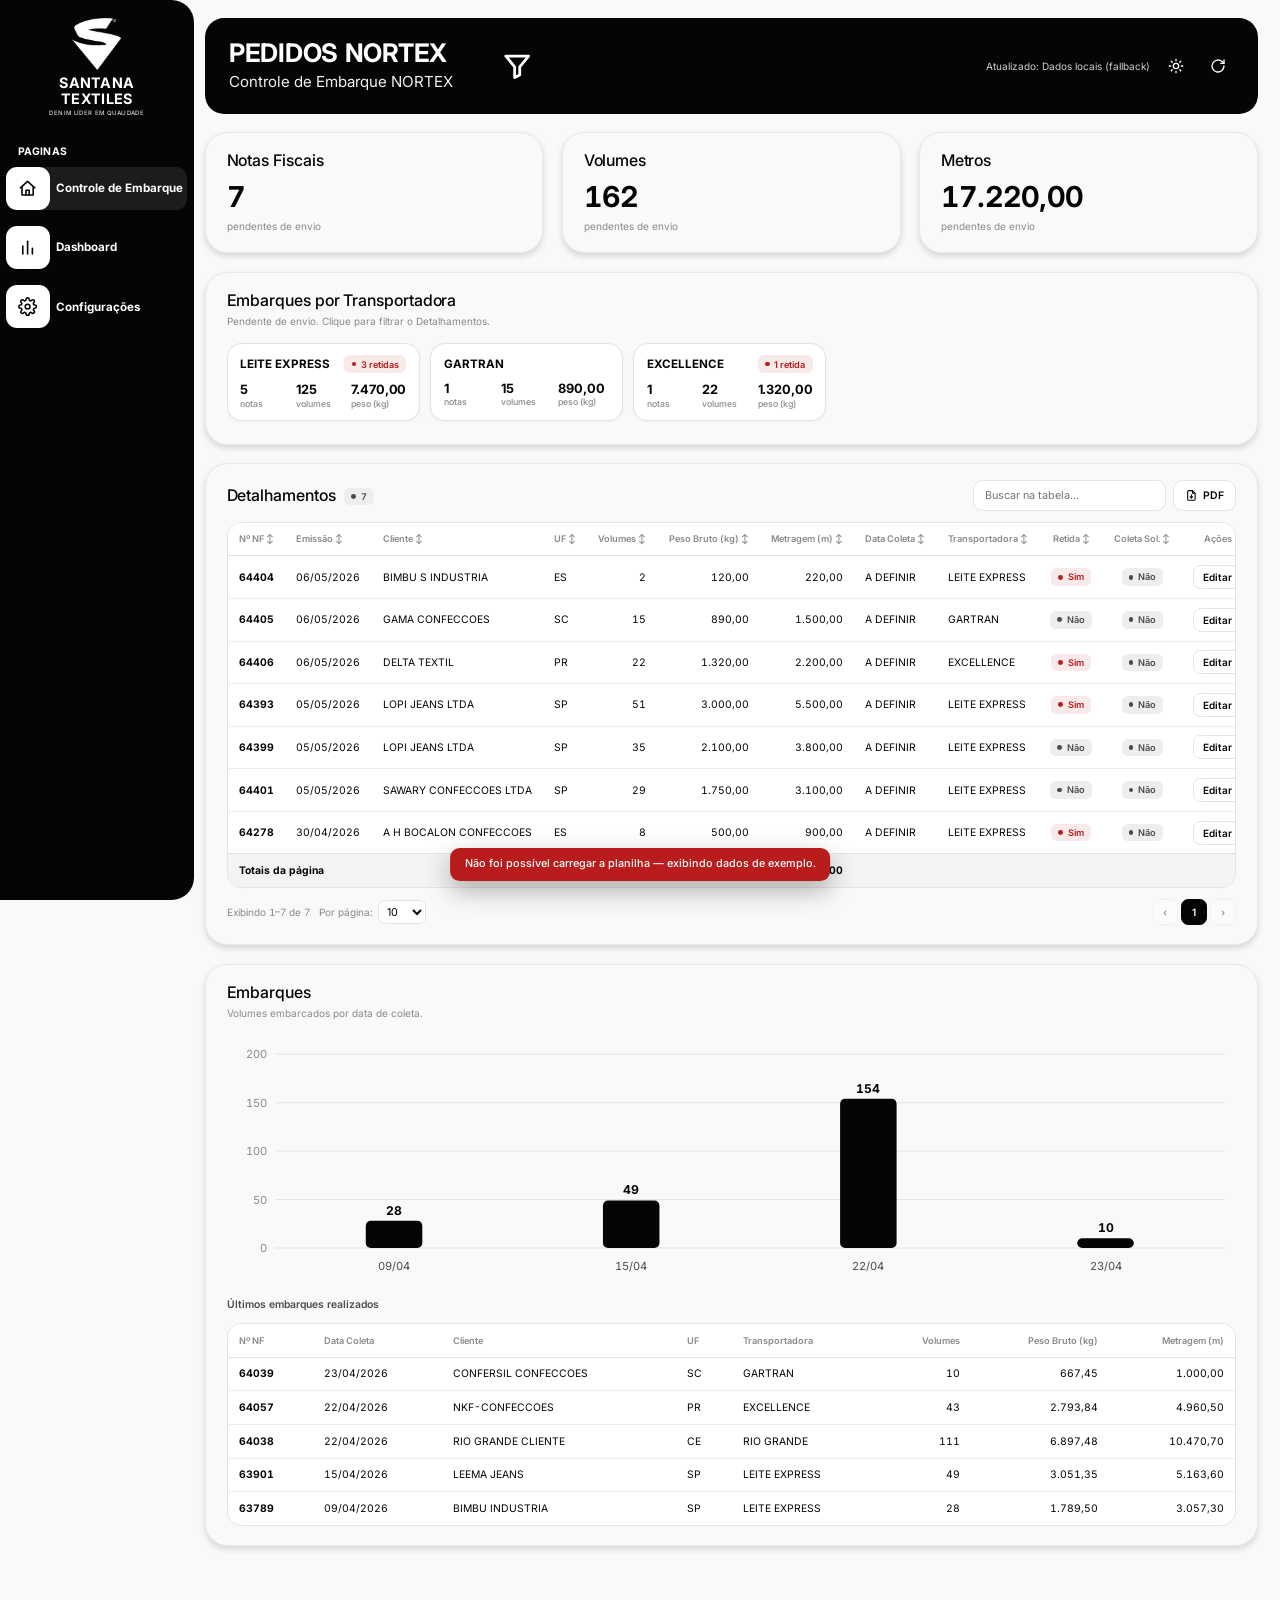
==== commit 024a84d8: "tela Dashboard com mapa do Brasil por estado Co-Authored-By: Claude Sonnet 5.5 <noreply@anthropic.co" ====
--- a/ntx-expedicao.html
+++ b/ntx-expedicao.html
@@ -10,7 +10,7 @@
 <style>
 *,*::before,*::after{box-sizing:border-box;margin:0;padding:0}
 :root{
-  --ink:#050505;--ink-active:#1c1c1c;--bg:#f8f9fa;--card:#f9f9f9;--white:#fff;--surface:#fff;--strong:#050505;--on-strong:#fff;--hover:#fafafa;--foot:#f3f3f3;--card-line:#e9e9e9;--line-h:var(--line-h);--ring:rgba(0,0,0,.08);--overlay:rgba(248,249,250,.85);--chart-txt:#050505;--bar:#050505;
+  --ink:#050505;--ink-active:#1c1c1c;--bg:#f8f9fa;--card:#f9f9f9;--white:#fff;--surface:#fff;--strong:#050505;--on-strong:#fff;--hover:#fafafa;--foot:#f3f3f3;--card-line:#e9e9e9;--line-h:var(--line-h);--ring:rgba(0,0,0,.08);--overlay:rgba(248,249,250,.85);--chart-txt:#050505;--bar:#050505;--map-on:#050505;--map-off:#dcdce0;--map-lb:#fff;
   --text:#050505;--text-2:#4b4b4b;--text-3:#8a8a8a;--line:#e4e4e4;--line-2:#eeeeee;
   --accent:#2f5bd8;--ok:#15803d;--ok-soft:rgba(21,128,61,.1);--warn:#b45309;--warn-soft:rgba(180,83,9,.1);
   --danger:#b91c1c;--danger-soft:rgba(185,28,28,.09);
@@ -20,7 +20,7 @@
 }
 :root[data-theme="dark"]{color-scheme:dark;
   --ink:#0f1114;--ink-active:#16222c;--bg:#050607;--card:#0d0f12;--white:#fff;--surface:#14171b;--strong:#7dd3fc;--on-strong:#031018;
-  --text:#eef1f4;--text-2:#b0b7bf;--text-3:#7d858e;--line:#262a30;--line-2:#1d2126;--hover:#1a1e23;--foot:#181c21;--card-line:#1d2126;--line-h:#3a6f8a;--ring:rgba(125,211,252,.2);--overlay:rgba(5,6,7,.85);--chart-txt:#eef1f4;--bar:#7dd3fc;
+  --text:#eef1f4;--text-2:#b0b7bf;--text-3:#7d858e;--line:#262a30;--line-2:#1d2126;--hover:#1a1e23;--foot:#181c21;--card-line:#1d2126;--line-h:#3a6f8a;--ring:rgba(125,211,252,.2);--overlay:rgba(5,6,7,.85);--chart-txt:#eef1f4;--bar:#7dd3fc;--map-on:#7dd3fc;--map-off:#252a30;--map-lb:#031018;
   --accent:#7dd3fc;--ok:#4ade80;--ok-soft:rgba(74,222,128,.14);--warn:#fbbf24;--warn-soft:rgba(251,191,36,.14);--danger:#f87171;--danger-soft:rgba(248,113,113,.15);
   --shadow:0 4px 12px rgba(0,0,0,.6)}
 .theme-btn .moon{display:none}:root[data-theme="dark"] .theme-btn .sun{display:none}:root[data-theme="dark"] .theme-btn .moon{display:block}
@@ -150,6 +150,28 @@
 .ph .e{font-size:42px;margin-bottom:12px}.ph b{display:block;font-size:17px;margin-bottom:8px}.ph p{font-size:13.5px;color:var(--text-3);line-height:1.6}
 .view{display:none}.view.active{display:block}
 
+.dash{display:grid;grid-template-columns:repeat(4,minmax(0,1fr)) minmax(380px,31%);grid-template-areas:"d1 d2 d3 d4 mp" "vt vt mc mc mp" "vt vt fm fm mp" "dg dg dg dg dg";gap:20px;margin-top:23px;align-items:stretch}
+.dash>.card{padding:18px 22px 20px}.dash .card-t{font-size:18px}
+.dash .kpi{min-height:0}.dash .kpi .v{font-size:30px;margin-top:10px}
+.d1{grid-area:d1}.d2{grid-area:d2}.d3{grid-area:d3}.d4{grid-area:d4}.d-vt{grid-area:vt}.d-mc{grid-area:mc}.d-fm{grid-area:fm}.d-mp{grid-area:mp}.d-dg{grid-area:dg}
+.hb{display:flex;flex-direction:column;gap:22px;margin-top:22px}
+.hb-r{display:grid;grid-template-columns:minmax(90px,170px) 1fr auto;align-items:center;gap:12px;font-size:13px}
+.hb-n{font-weight:600;overflow:hidden;text-overflow:ellipsis;white-space:nowrap}
+.hb-t{height:18px;border-radius:9px;background:var(--line-2);overflow:hidden}.hb-t i{display:block;height:100%;border-radius:7px;background:var(--bar)}
+.hb-v{font-weight:700;min-width:70px;text-align:right}.hb-v small{display:block;font-weight:400;color:var(--text-3);font-size:11px}
+.mc-name{font-size:20px;font-weight:700;margin-top:10px;overflow:hidden;text-overflow:ellipsis;white-space:nowrap}
+.mc-stats{display:flex;gap:26px;margin-top:8px;font-size:12px;color:var(--text-3)}.mc-stats b{display:block;font-size:17px;color:var(--text)}
+.mc-run{margin-top:12px;font-size:12.5px;color:var(--text-2);display:flex;flex-direction:column;gap:4px}.mc-run span{display:flex;justify-content:space-between;gap:12px}.mc-run em{font-style:normal;font-weight:600;white-space:nowrap}
+.map-wrap{margin-top:8px}.map-wrap svg{display:block;width:100%;height:auto}
+.map-st{stroke:var(--surface);stroke-width:1.2;fill:var(--map-off)}.map-st.on{fill:var(--map-on)}
+.map-lb{font-size:13px;font-weight:700;text-anchor:middle;fill:var(--map-lb);pointer-events:none}.map-lb.out{fill:var(--text)}
+.map-ln{stroke:var(--text-3);stroke-width:.8;fill:none}
+.reg{margin-top:10px;font-size:12.5px;border:1px solid var(--line);border-radius:12px;overflow:hidden}
+.reg div{display:flex;justify-content:space-between;padding:7px 12px}.reg div:nth-child(even){background:var(--line-2)}.reg b{font-weight:700}
+.dg-wrap{overflow:auto;max-height:420px;margin-top:12px;border:1px solid var(--line);border-radius:18px;background:var(--surface)}
+.dg-wrap .tbl th{position:sticky;top:0;z-index:1}
+@media(max-width:1280px){.dash{grid-template-columns:repeat(4,minmax(0,1fr));grid-template-areas:"d1 d2 d3 d4" "vt vt mc mc" "vt vt fm fm" "mp mp mp mp" "dg dg dg dg"}}
+@media(max-width:900px){.dash{grid-template-columns:1fr 1fr;grid-template-areas:"d1 d2" "d3 d4" "vt vt" "mc mc" "fm fm" "mp mp" "dg dg";gap:14px}}
 @media(max-width:1600px){html{zoom:.8}:root{--side:242px}.nav-link{font-size:14.5px;white-space:nowrap}}
 .tbl td.cli{max-width:300px;overflow:hidden;text-overflow:ellipsis}
 @media(max-width:1280px){
@@ -177,7 +199,7 @@
   <div class="side-label">PAGINAS</div>
   <nav class="nav">
     <button class="nav-link active" data-page="embarque" onclick="irPara('embarque')"><span class="nav-ic"><svg class="i" viewBox="0 0 24 24"><path d="M3 11l9-8 9 8"/><path d="M5 10v10h14V10"/><path d="M10 20v-6h4v6"/></svg></span>Controle de Embarque</button>
-    <button class="nav-link" data-page="visao" onclick="irPara('visao')"><span class="nav-ic"><svg class="i" viewBox="0 0 24 24"><path d="M6 20V10"/><path d="M12 20V4"/><path d="M18 20v-7"/></svg></span>Visão Geral</button>
+    <button class="nav-link" data-page="visao" onclick="irPara('visao')"><span class="nav-ic"><svg class="i" viewBox="0 0 24 24"><path d="M6 20V10"/><path d="M12 20V4"/><path d="M18 20v-7"/></svg></span>Dashboard</button>
     <button class="nav-link" data-page="config" onclick="irPara('config')"><span class="nav-ic"><svg class="i" viewBox="0 0 24 24"><circle cx="12" cy="12" r="3"/><path d="M19.4 15a1.7 1.7 0 0 0 .3 1.8l.1.1a2 2 0 1 1-2.8 2.8l-.1-.1a1.7 1.7 0 0 0-1.8-.3 1.7 1.7 0 0 0-1 1.5V21a2 2 0 1 1-4 0v-.1a1.7 1.7 0 0 0-1.1-1.5 1.7 1.7 0 0 0-1.8.3l-.1.1a2 2 0 1 1-2.8-2.8l.1-.1a1.7 1.7 0 0 0 .3-1.8 1.7 1.7 0 0 0-1.5-1H3a2 2 0 1 1 0-4h.1a1.7 1.7 0 0 0 1.5-1.1 1.7 1.7 0 0 0-.3-1.8l-.1-.1a2 2 0 1 1 2.8-2.8l.1.1a1.7 1.7 0 0 0 1.8.3H9a1.7 1.7 0 0 0 1-1.5V3a2 2 0 1 1 4 0v.1a1.7 1.7 0 0 0 1 1.5 1.7 1.7 0 0 0 1.8-.3l.1-.1a2 2 0 1 1 2.8 2.8l-.1.1a1.7 1.7 0 0 0-.3 1.8V9a1.7 1.7 0 0 0 1.5 1H21a2 2 0 1 1 0 4h-.1a1.7 1.7 0 0 0-1.5 1z"/></svg></span>Configurações</button>
   </nav>
 </aside>
@@ -185,7 +207,7 @@
 <div class="main">
   <header class="header">
     <button class="menu-btn" onclick="abrirMenu()" aria-label="Menu"><svg class="i" viewBox="0 0 24 24"><path d="M3 6h18M3 12h18M3 18h18"/></svg></button>
-    <div><div class="h-title">PEDIDOS NORTEX</div><div class="h-sub">Controle de Embarque NORTEX</div></div>
+    <div><div class="h-title">PEDIDOS NORTEX</div><div class="h-sub" id="h-sub">Controle de Embarque NORTEX</div></div>
     <button class="filter-btn" id="filter-btn" onclick="toggleFiltro()" aria-label="Filtros" title="Filtros"><svg class="i" viewBox="0 0 24 24"><path d="M3 4h18l-7 8.5V19l-4 2v-8.5z"/></svg><span class="filter-count" id="filter-count">0</span></button>
     <div class="h-right"><span class="ts" id="ts"></span><button class="icon-btn theme-btn" onclick="alternarTema()" title="Alternar tema claro/escuro" aria-label="Alternar tema"><svg class="i sun" viewBox="0 0 24 24"><circle cx="12" cy="12" r="4"/><path d="M12 2v2M12 20v2M4.9 4.9l1.4 1.4M17.7 17.7l1.4 1.4M2 12h2M20 12h2M4.9 19.1l1.4-1.4M17.7 6.3l1.4-1.4"/></svg><svg class="i moon" viewBox="0 0 24 24"><path d="M21 12.8A9 9 0 1 1 11.2 3a7 7 0 0 0 9.8 9.8z"/></svg></button><button class="icon-btn" onclick="carregarDados()" title="Atualizar dados" aria-label="Atualizar"><svg class="i" viewBox="0 0 24 24"><path d="M21 12a9 9 0 1 1-3-6.7L21 8"/><path d="M21 3v5h-5"/></svg></button></div>
     <div id="filter-panel">
@@ -223,7 +245,19 @@
     </div>
   </section>
 
-  <section class="view" id="view-visao"><div class="card ph"><div class="e">🚧</div><b>Visão Geral em desenvolvimento</b><p>Esta seção está sendo construída e em breve trará indicadores e gráficos gerais do painel.</p></div></section>
+  <section class="view" id="view-visao">
+    <div class="dash">
+      <div class="card kpi d1"><div class="card-t">Total de Notas</div><div class="v" id="d-notas">—</div><div class="s" id="d-notas-s"></div></div>
+      <div class="card kpi d2"><div class="card-t">Volumes Totais</div><div class="v" id="d-vol">—</div><div class="s" id="d-vol-s"></div></div>
+      <div class="card kpi d3"><div class="card-t">Peso Bruto Total</div><div class="v" id="d-peso">—</div><div class="s">kg</div></div>
+      <div class="card kpi d4"><div class="card-t">Metros Totais</div><div class="v" id="d-met">—</div><div class="s">metros</div></div>
+      <div class="card d-vt"><div class="card-t">Volumes por Transportadora</div><div class="card-s">Todas as notas do filtro atual.</div><div class="hb" id="d-vt"></div></div>
+      <div class="card d-mc"><div class="card-t">Melhor Cliente</div><div class="card-s">Maior volume de mercadoria.</div><div id="d-mc"></div></div>
+      <div class="card d-fm"><div class="card-t">Faturamento Mês</div><div class="card-s">Metros faturados por mês (data de emissão).</div><div class="chart-wrap" id="d-fm"></div></div>
+      <div class="card d-mp"><div class="card-t">Mapa Região</div><div class="card-s" id="d-mp-s">Notas por estado de destino.</div><div class="map-wrap" id="d-mapa"></div><div class="reg" id="d-reg"></div></div>
+      <div class="card d-dg"><div class="card-t">Detalhamento Geral <span class="badge b-muted" id="d-dg-n" style="vertical-align:middle;margin-left:6px">0</span></div><div class="dg-wrap"><table class="tbl"><thead><tr><th>Nº NF</th><th>Emissão</th><th>Cliente</th><th>UF</th><th class="num">Volumes</th><th class="num">Peso Bruto (kg)</th><th class="num">Metragem (m)</th><th>Transportadora</th><th>Status</th></tr></thead><tbody id="d-tb"></tbody></table></div></div>
+    </div>
+  </section>
   <section class="view" id="view-config"><div class="card ph"><div class="e">🚧</div><b>Configurações em desenvolvimento</b><p>Esta seção está sendo construída e em breve trará as opções de configuração do painel.</p></div></section>
 </div>
 
@@ -279,7 +313,7 @@
 /* navegação */
 function abrirMenu(){document.getElementById('side').classList.add('open');document.getElementById('side-overlay').classList.add('open');}
 function fecharMenu(){document.getElementById('side').classList.remove('open');document.getElementById('side-overlay').classList.remove('open');}
-function irPara(p){document.querySelectorAll('.nav-link').forEach(function(b){b.classList.toggle('active',b.dataset.page===p);});document.querySelectorAll('.view').forEach(function(v){v.classList.toggle('active',v.id==='view-'+p);});document.getElementById('filter-btn').style.visibility=p==='embarque'?'visible':'hidden';document.getElementById('filter-panel').classList.remove('open');document.getElementById('filter-btn').classList.remove('on');fecharMenu();}
+function irPara(p){document.querySelectorAll('.nav-link').forEach(function(b){b.classList.toggle('active',b.dataset.page===p);});document.querySelectorAll('.view').forEach(function(v){v.classList.toggle('active',v.id==='view-'+p);});document.getElementById('filter-btn').style.visibility=(p==='embarque'||p==='visao')?'visible':'hidden';document.getElementById('h-sub').textContent=p==='visao'?'DASHBOARD GERAL':'Controle de Embarque NORTEX';document.getElementById('filter-panel').classList.remove('open');document.getElementById('filter-btn').classList.remove('on');fecharMenu();}
 function fecharModal(id){document.getElementById(id).classList.remove('open');if(id==='modal-edit')nfEmEdicao=null;}
 
 /* dados */
@@ -294,7 +328,7 @@
 
 /* render */
 function baseTabela(){return FILT.filter(function(n){return!n.embarcada&&(!TRANSP_SEL||(n.transportadora||'(Sem transportadora)')===TRANSP_SEL);});}
-function renderAll(){renderKPIs();renderTransp();renderEmbarques();TABVIEW=baseTabela();aplicarOrdem();renderTabela();}
+function renderAll(){renderDash();renderKPIs();renderTransp();renderEmbarques();TABVIEW=baseTabela();aplicarOrdem();renderTabela();}
 function renderKPIs(){var p=baseTabela();var v=0,m=0;p.forEach(function(n){v+=n.volumes||0;m+=n.metragem||0;});document.getElementById('k-notas').textContent=fmt(p.length);document.getElementById('k-vol').textContent=fmt(v);document.getElementById('k-met').textContent=fmtD(m);}
 function renderTransp(){var p=FILT.filter(function(n){return!n.embarcada;});var por={};p.forEach(function(n){var t=n.transportadora||'(Sem transportadora)';if(!por[t])por[t]={notas:0,vol:0,peso:0,ret:0};por[t].notas++;por[t].vol+=n.volumes||0;por[t].peso+=n.pesoBruto||0;if(n.retida)por[t].ret++;});TRANSP_ATUAL=Object.keys(por).sort(function(a,b){return por[b].notas-por[a].notas;});if(TRANSP_SEL&&TRANSP_ATUAL.indexOf(TRANSP_SEL)<0)TRANSP_SEL='';atualizarChip();var el=document.getElementById('transp-list');if(!TRANSP_ATUAL.length){el.innerHTML='<div class="empty">Nenhuma nota pendente de envio.</div>';return;}el.innerHTML=TRANSP_ATUAL.map(function(t,i){var d=por[t];return'<button class="tcard'+(t===TRANSP_SEL?' sel':'')+'" aria-pressed="'+(t===TRANSP_SEL)+'" onclick="selTransp('+i+')"><div class="tcard-h"><span>'+esc(t)+'</span>'+(d.ret?'<span class="badge b-danger">'+d.ret+' retida'+(d.ret>1?'s':'')+'</span>':'')+'</div><div class="tcard-stats"><div><b>'+fmt(d.notas)+'</b>notas</div><div><b>'+fmt(d.vol)+'</b>volumes</div><div><b>'+fmtD(d.peso)+'</b>peso (kg)</div></div></button>';}).join('');}
 function atualizarChip(){var c=document.getElementById('det-chip');c.innerHTML=TRANSP_SEL?'<span class="chip">'+esc(TRANSP_SEL)+'<button onclick="limparTransp()" aria-label="Remover filtro de transportadora" title="Remover filtro">✕</button></span>':'';}
@@ -320,6 +354,52 @@
 function gerarPDF(){var l=listaTabela();if(!l.length){showToast('Nenhuma nota pendente para exportar.',true);return;}var f=document.createElement('iframe');f.style.cssText='position:fixed;right:0;bottom:0;width:0;height:0;border:0';document.body.appendChild(f);var d=f.contentWindow.document;d.open();d.write(buildPdfHtml(l));d.close();var tituloOld=document.title;document.title=d.title;function fim(){document.title=tituloOld;if(f.parentNode)f.parentNode.removeChild(f);}f.contentWindow.onafterprint=fim;setTimeout(function(){f.contentWindow.focus();f.contentWindow.print();setTimeout(fim,60000);},400);}
 
 function alternarTema(){var d=document.documentElement.getAttribute('data-theme')==='dark';if(d)document.documentElement.removeAttribute('data-theme');else document.documentElement.setAttribute('data-theme','dark');try{localStorage.setItem('ntx-tema',d?'light':'dark');}catch(e){}}
+
+/* Dashboard */
+var MAPA_BR={"AC":{"d":"M5.2 174.7L18 180.7L49 187.9L71.2 199.9L99.7 212.4L99.6 213L96.2 215.1L93.9 217.8L89 219.2L88.6 220.3L85.4 222.4L85 223.8L82.7 222.9L80.3 223.3L77.8 227.3L73.7 229.4L71.3 229.9L70.8 227.9L67.6 228.1L61.8 226.9L57.5 227.6L54.8 226.8L49.7 228.9L48 228.5L46.8 227L45.6 227.9L45.5 211.4L46.7 210.6L45.8 207.7L46.4 207.9L47.3 205.9L45.9 206.1L40.5 211.3L38.2 212.2L37.6 213.5L24.5 213.9L24.9 211.1L23.2 210.4L23.5 208.5L22.1 206.8L17.2 205.7L10.5 205.7L13.3 202.9L14.2 199.8L11.6 195.8L9.5 194.5L9.6 192.6L8.1 192.5L6.1 190.8L4.9 186.2L3 184.6L3.1 183.9L4 184.1L4.1 182.8L0 179.7L1 178.4L0.4 176.8L1.6 177.2L3.9 176.2L2.5 173.5L5.2 174.7Z","c":[47.9,204.2]},"AL":{"d":"M521 197.5L524.9 198.4L524.8 199.6L517.9 209.2L516.3 210.2L513.1 215L510.1 217.8L508.4 220.9L507.6 219.6L506.1 219.7L505.3 217.5L504 217.6L501.4 215.8L500.3 213.6L489.6 208.9L485.6 206.1L483.9 205.8L483.5 204.5L485.4 202.3L487 202L489.9 197.9L490.8 199.8L493.6 199.4L493.9 200.3L496 201.2L497.1 203.3L497.5 202.9L498 203.8L498.8 203.3L500.9 205.3L502 203.7L504.4 203.8L505.6 204.7L507.8 202.9L510.7 202.3L510.1 201.3L512.1 200.3L512 199.3L512.9 198.7L516.5 197.8L517.1 198.8L521 197.5Z","c":[505.3,207.1]},"AM":{"d":"M90.1 45.5L90.8 47.7L92.4 48L93.2 49.7L93.3 57.6L96.5 56.7L103.7 63.3L106.9 63.3L108.5 62.6L109.7 60.9L113.7 59.8L114.9 61.6L113.6 63.8L114.3 64.8L115.9 64L117.1 60.9L119.1 61L119.5 58.2L120.2 57.7L121.3 58.3L122.1 56.7L123.4 56.7L124.1 55.5L125 56.8L129.7 52.5L130.4 52.9L129.7 54.4L130.5 54.8L131 53.4L133.8 51.3L134.3 46.9L135.2 46.2L139.6 45.7L140.3 44.4L142.9 44.1L143.6 43L144.8 43.8L146.7 43.5L148.3 45.7L150.8 45.7L152.6 46.8L152.4 49.9L151.3 51.7L153.5 53.8L156.1 60.2L154.9 66.8L156.1 68.6L156.4 72.6L158.8 76.4L158.8 78.1L159.6 78.5L158 81.1L158.2 83L156.6 84.1L155.6 83.5L155.2 84.5L161.6 89.6L163.5 93.5L167.1 94L169.3 96L168.4 94L167.3 93.4L168.3 88.8L167.8 87L169.4 83.2L172.6 81.7L172.7 80.9L176.7 81.7L178.9 84.6L179 86L180.2 86.4L182 86.2L182.7 84.7L185 84.1L183.8 81.1L188.7 70.2L204.1 70.2L204.4 78.7L206.4 80L206.7 83.4L210.3 86.3L210.4 88.3L211.9 89.9L212.8 89.8L214 91.1L216 89.4L216.8 93.5L220.1 95L220.6 96.2L221.6 95.9L222.6 97.1L224.3 97.4L224.5 98L227.5 98L229.3 100.7L231.7 102.1L233.4 102.2L232.9 104.2L234.1 104.9L236.2 103.9L237.7 104.4L242 102.3L240.3 104.7L238.1 105.7L237 107.8L237.8 108.3L212.7 164.5L209.8 167.7L210.4 170.6L213.4 173.8L214.4 176.9L213.4 178.3L213.5 180.6L211.1 183.7L212.4 187.7L212 190.4L210.6 192.8L210.3 195.8L211.8 196L210.9 196.8L167.8 197.1L166 195.5L164.4 196.2L164 197.9L162.3 198.2L161.7 197.1L160.5 197.1L159.6 194.2L158.5 194L158.3 194.9L157.6 194.4L157.2 191.4L155.9 190.7L155 191.3L152.8 187.2L150.7 185.7L140.2 185.5L138.2 190.4L136.8 190L135.9 190.6L135.4 192.7L136.1 194L135.3 194.1L134.7 195.9L133.3 196L133.1 199.3L130.9 199.9L130.7 198.9L126.8 200.1L123.8 199.8L122.7 200.5L122.4 203.5L120.3 206L119.1 205.9L118.2 203.5L116.4 204.6L115.5 204.3L115.7 206.4L113.5 205.7L110.9 208.1L108.5 205.7L102.5 205.6L102.7 206.9L101.3 208.8L97.6 210.5L97.1 211.3L71.2 199.9L49 187.9L18 180.7L2.5 173.5L4.7 168.6L11.5 164.9L11.9 163.7L10 159.9L10.2 158.4L13.9 153.1L14 150.4L15.2 147.7L14.9 146.2L15.9 145.5L18.4 144.6L21.7 142.1L21.9 141.2L25.2 140L28.5 137.1L32.1 136.5L32.3 137.4L33.7 136.7L33.6 136.2L36.2 136.3L36.8 135.3L37.6 135.2L37.7 135.9L40.5 135.3L40.5 134.8L41.2 135.3L43 132.5L44.7 132.7L45.1 131.7L45.5 132.6L46.5 131.8L47.2 132.7L48 131.8L49.4 132.5L49.6 132L49.9 134L51.3 135L52.5 133.6L53.4 134.8L54.4 134.1L62.1 93.1L62.1 89.8L61.8 87.9L59 84.4L59.9 82.9L59.2 81L55 78.6L53.2 76.5L53.4 66.1L56.5 65.9L58.3 64.5L59.3 65.1L61 63.6L62.6 65.3L65.9 64.8L65 63.6L65.7 61.6L63.9 59L58.2 58.8L57.9 58.1L56.1 58.7L56.1 49.8L60 48.8L62.2 49.8L78.9 49.7L77.4 48.3L78.2 46.5L79.1 46.1L81.8 48.3L84.1 45.4L86.2 45.6L89 42.5L89.9 43L90.1 45.5Z","c":[125.6,132.5]},"AP":{"d":"M308.4 17.8L308.5 18.7L309.9 19.4L309.7 26.4L310.7 31.3L313 37L312.9 39L313.6 38.8L314.1 39.6L314.9 44L318.4 43.1L321.2 48.7L325.5 50.1L325.9 57.2L323.2 64.1L318.9 65.2L315.4 71.3L311.8 72.9L309.8 75.1L308 75.6L301.7 84.9L301.4 88.9L300 90.1L298 90.3L297.6 89.6L296.4 91.2L295.7 90L291.6 88.6L291.9 86.2L291.2 85.5L290.1 85.9L290.3 82.2L288.7 82.1L287.9 80.3L288 78.2L285.9 76L284.7 75.9L281.5 68.6L282.4 64.3L278.3 60.9L277.6 58.1L278.4 57.7L278.1 56.5L276.6 56.9L276.6 55.1L275.1 55.2L275.1 54.2L272.4 54.4L270.2 52.6L269.2 53.1L268.4 50.9L267.7 51.2L266.1 49.5L260.3 49.1L259.3 45L260 43.1L258.5 39.9L261.1 39.7L261.4 41.3L262.2 41.2L264.4 43L267.8 43.4L270.7 42.7L273.5 40.6L273.7 41.5L276.5 42.3L279.3 41L280.7 42.2L280.2 43.6L282.5 42.9L284.6 43.6L289.9 38.7L289.8 37L292.2 33.2L292.9 29.5L294.8 27.7L298.4 20.9L302.2 17.3L303.5 12L307.5 15.2L308.4 17.8Z","c":[298.0,53.7]},"BA":{"d":"M469.3 193.8L470 195.8L472.7 196.2L473.8 197.2L475.9 197L477.6 199.6L478.3 199.6L479.2 197.4L480.3 198L479.7 199.2L480.2 199.9L482.7 200.2L482.4 201.9L483.9 205.8L486.7 206.9L486.1 208.3L486.9 209L486.1 209.9L487.1 211.3L486.7 212.7L489 213.9L490.3 218.6L488.6 219.9L489.2 223.6L486.7 224.6L485.9 223.8L483.8 223.8L483.6 226.7L485.3 228.1L485.8 230.2L487 230.6L487 233.4L488.5 233.9L489.2 235.1L490.9 235.8L491.4 235.2L493.2 235.6L495.6 234.1L491.8 241.8L486 250.8L482 255.2L480.1 256.1L478.8 255.9L479.1 254.8L478.4 255L477.8 256.3L473.6 259.9L474.7 262.2L474 263.7L474.7 264.9L473.2 266.3L474.1 269.1L472.3 279.8L474 293.1L475.1 296L472.9 301.5L473.1 303.2L471.3 308.5L471.7 310.5L470.3 314.3L470.5 320L471.3 321.5L469.5 324.1L467.2 325.1L465.5 327.2L464.1 330.8L456.6 325.6L456.1 324.8L457.3 323.9L456.6 322.2L451.2 317.6L452.2 315.9L451.9 312.8L453 310.3L455.8 310.5L456.2 309.2L455 308.9L455.9 305.9L457.5 306L458.3 303.8L458.7 304.3L459.8 302.3L460.8 301.9L461.6 299.5L460.8 297.9L459.6 297.9L458.5 296.5L457.3 296.6L456.5 295.2L454.6 295.4L453.4 294.5L452.1 295.2L450.2 293.3L449.3 293.9L448.6 293L447.7 293.6L446.6 293L444.2 294.7L441.6 294.3L441.3 290.9L435.3 285.3L431.4 286.5L430.3 285.1L429 285.7L426.6 284.8L419.9 279.8L416.7 279L413.2 280L411.9 281.3L411.2 280.4L407.1 279.1L408.5 274.7L402.7 273.2L397.9 274.7L394.3 276.9L394.2 278L390.9 280.4L389.3 280.3L385.9 283.3L384.4 283.1L382.3 285.5L379.1 285.9L377.5 287.6L376.9 286.6L377.8 286.2L379 283.4L377.8 281.6L378.8 277.5L378.3 275.8L379.4 275.7L379.8 274.9L377.7 272.6L374.9 271.3L375.7 270.1L374.9 269.1L375.3 267.8L374.7 267.1L375.5 266.7L375 265.5L376.3 264.2L375.3 263.8L375.2 261.9L378 259.8L374.9 260.8L374.2 260.2L374.2 257.3L377 254.8L374.4 255.2L374.7 250.1L376.4 248.7L375.1 248.8L373.7 246.6L373.1 242.5L376.2 240.5L373.4 240.1L374.3 236.8L377.4 236.8L372 235.1L370.2 232L372.1 230.6L373.1 227.8L374.7 226.6L375.7 223L380.8 220L380.9 219L382.6 217.6L382.3 216.1L383.9 215.4L386.7 220.2L386.1 222.6L388.7 225.4L391 225.7L393 226.9L396.5 224.6L396.5 223.5L397.7 222.7L398.8 223L401 221.6L402 222.7L403.7 222.8L405.2 219.7L406.7 219.9L408.7 215L409.7 215L410.1 214L409.5 212.7L410.2 211.7L408.5 210.6L407.6 207.6L412.5 203.6L415.3 205.9L417.5 205.1L419.5 205.6L419.8 207.2L422.3 208.5L422.9 207.4L425.9 206.8L429.3 204L434.8 203.3L436.3 200.1L438.8 199.4L441 195.8L444.6 195.8L445.8 197.7L447.2 197.6L448.8 201.3L450.6 202.1L449.1 206.3L451.2 206.7L454 204.9L455.1 204.9L456.3 200.8L457.9 201.4L460.2 200.6L461.4 199L461.1 197.6L464.1 196.9L463.8 195.2L467.7 193.5L469.3 193.8Z","c":[436.4,248.6]},"CE":{"d":"M459.4 113.6L469.8 119L477.7 125.4L480.3 125.8L486.5 133.4L489.8 135.5L492.2 138.7L495.8 139.7L496.8 141.6L491.6 142.9L488 150.9L485.6 153.3L486.1 154.1L484.5 157.2L482.6 159.1L480.6 159.1L478.9 161.8L478.6 163.4L479.7 163.6L477.6 167.7L478.4 168.9L476.3 170.7L476.4 171.8L477.6 172.6L477.4 174.6L479.5 176L477.8 179.8L474 182.5L473.6 183.7L472.9 183.3L471.9 183.9L471.3 182L469 181.2L468.9 179.5L464.2 176.3L456.3 178L455.3 177.2L452.2 177.4L453 173.6L454.2 172L453.9 170L454.6 169.2L449.8 167.1L448.9 165.1L449.1 162.5L447.4 158.5L447.1 146.5L444.3 144.6L442.8 142.1L443.3 140.8L442.7 140.5L443.8 139.3L442.8 137.9L444.9 132.3L444.2 131.7L444.6 130.5L442.7 130.4L443.1 129.1L442.1 127.5L442.9 125.9L441.5 125.4L441.1 123.9L442.1 122.8L440.4 121.1L442.7 117.1L441.8 114.8L451.6 113.7L452.9 112.9L459.4 113.6Z","c":[464.8,145.2]},"ES":{"d":"M449.9 365.7L446.7 372.2L444.9 371L442.4 371.3L436.4 369.6L436.5 366.1L434.2 364.6L435.3 360.6L434.5 359.1L435.9 356.8L441 356.6L442 353.2L443.6 352.4L443.8 349.3L445.6 347.9L445.5 346.7L446.8 346.5L447.4 344.2L446.9 341.9L445.2 340.6L445.9 339.5L442.9 337.9L443 337.1L444.8 337.7L447.3 337.3L446.9 335.5L445.4 334.7L445.8 332.3L443.7 332.1L444 330.2L445.4 328.2L447.6 327.4L449.2 328.1L447.7 325.5L448.7 325.3L450.1 326.2L452.5 324.4L456.6 325.6L464.2 330.6L463 337.7L463.9 344.2L462.3 349L459.9 350.3L457.8 353.2L457 356.9L455.7 357.9L453.9 362.8L451.2 365.7L450.9 364.9L449.9 365.7Z","c":[450.6,348.0]},"GO":{"d":"M322.3 247.7L321.3 249.4L321.8 249.8L320.4 251.4L320.5 253.7L325.6 255.4L332.9 259.8L333.4 256.8L336.3 253L336.9 254.6L338.3 255.3L340 253.3L341.6 255.8L343.3 256.8L343.5 260.4L344.6 257.7L345.5 260L349.1 258L349.2 260.2L350.6 259.2L351.9 260.3L353.8 260.3L355.8 262.5L356.6 261.1L355.9 258.8L356.4 257.4L357.4 257.7L357.4 258.5L358.5 258.5L359.2 260L359.9 259.1L361.2 259.6L361.9 258.6L365.3 257.8L368.4 255.5L372.4 255.5L372.9 253.4L373.6 255.8L377 254.8L374.2 257.3L374.7 260.8L378 259.8L375.2 261.9L375.3 263.8L376.3 264.2L375 265.5L375.5 266.7L374.7 267.1L375.3 267.8L374.9 269.1L375.7 270.1L374.9 271.3L377.7 272.6L379.8 274.9L379.4 275.7L378.3 275.8L378.4 281L377.3 283L374.6 282.9L374.2 281.3L371.7 279.8L370.9 280.9L371.7 284.6L370.1 285.2L366.9 284.1L366 284.7L366.5 285.5L365.8 287.1L367.2 288.4L365.7 291.7L367 292.6L367.5 296.3L363.8 297.4L363.1 296.9L360.7 298.4L359.9 296.2L360.7 292.2L359.3 290.9L348.8 290.9L348.7 294.3L347.6 295.7L347.7 298.6L360.9 298.8L360.2 299.8L360.6 301.2L358.8 304.9L361.6 307.2L362.3 310.6L363.3 311.6L360.2 314.2L359 316.8L358.1 316.6L357.7 318.3L358.3 319.3L360.5 319.3L361.4 320.4L359.9 323.5L361.2 326.7L357.8 329.1L357.3 328.8L356.5 330.6L352.1 332.9L351.7 332.1L347.9 330.6L347.2 331.3L343.9 330.4L340.4 331.2L338.8 330.2L336.9 331.7L335.2 331.7L332.8 334.9L330.7 332.8L329.3 334.3L327.3 334.9L324.2 334.3L323.3 335.3L320.2 335.7L317.5 339L317.2 341.3L315.3 341.9L313.4 344L312.6 345.8L313 346.9L310.5 345.5L309.7 344.2L305.2 342.2L302 341.8L298.2 339.5L296.3 339.2L294.9 337.8L292.9 337.5L291.3 335.6L285 334.9L284.4 333.5L287.1 330.8L282.5 330.3L281.9 327.1L282.9 325.7L280.6 321.9L280.5 319.4L280.9 316.1L283.1 312.9L283.7 309.9L286.7 308.3L287.7 306.9L287.4 306.2L288.9 305.4L289.2 304.4L288.1 303.5L288.2 302.2L290 301.6L290.3 299.9L292.9 298.9L294 296.4L297.3 296.3L298.1 295.3L299 295.5L300.6 293L300.4 291.4L301.1 291.6L301.4 290.7L302.1 286.4L303.7 284.9L306.3 283.5L307.6 284.4L309.7 282.8L311.4 277.3L311.2 274L312 271.5L313.1 271.2L312.6 266.2L316.2 260.3L316.2 256.8L317.3 255.6L318 251.9L319.5 249.6L322.3 247.7Z","c":[329.5,298.5]},"MA":{"d":"M364.6 199.7L365.1 198.2L366.2 197.8L366.1 194.3L367.6 191.5L371.1 190.4L372.2 186.8L370.3 184.5L364.4 186.7L358.2 178L357 178.1L358.4 177.1L358.2 176L356.2 176.2L354.9 174.7L357.8 171.6L359.9 161.7L358.2 151.3L353.6 149.2L353 147.6L349.1 147.6L346.5 146.3L344.2 146.8L343.3 148.6L342.3 148.2L341.3 148.8L354.3 138.1L355.8 138.4L356.7 137.7L358.6 134.3L360 133.3L360.7 130.6L363.8 127.9L364.5 123.8L365.7 122.6L365.8 121.2L367.5 120.2L368.4 117.6L369.3 117.2L369.3 114.3L370.7 113.7L369.5 111.6L371.7 110.5L371.9 109.4L372.9 109.3L373 107.1L372.2 107.1L372.7 105.3L374.7 104.1L375.7 99.6L374.1 98.6L376.4 97.4L376.1 94.6L377.1 92.6L376.5 91.1L377.8 89.8L378 90.3L379 88.6L378.6 90.2L379.3 89.9L379.2 91.3L380.6 88.6L379.8 90.4L380.4 90L379.8 91L380.6 90.8L380.4 91.9L381 90.2L380.7 91.9L381.3 91.8L382.1 89.8L382.8 89.8L381.9 91.2L382.6 91.7L382.2 92.8L382.9 92.7L382.3 93.6L383.5 93L384.2 91.5L384.1 92.2L384.9 91.7L384.6 92.8L385.3 92L385 93.7L386.5 92L385.4 94L386 95.5L386 94.2L386.4 93.7L386.6 94.7L387.7 92.4L388.1 93.8L386.8 94.7L387.4 94.5L387 95.6L387.5 94.6L388 94.8L387.3 98.2L387.9 96.3L388.7 96.6L390 94.4L390.3 95.3L390.7 93L391 95.2L392.8 94.6L392.8 95.2L394.5 93.8L393.4 96.5L394.4 96L394.8 97.1L394.9 96.1L395.3 96.7L396.1 95.7L395.8 96.5L396.4 95.8L396.9 96.7L395 97.3L394.9 98.4L395.1 97.9L396.1 98.2L394.6 99.3L396.6 98.3L396.8 99L396.7 98L397.5 98.3L396.9 99.1L397.5 99.8L396.9 99.9L397.7 100L397.8 99.1L397.7 99.9L398.4 99.7L397.4 100.5L398.5 100.3L399 101.1L398.8 103.9L400.2 104.9L400.7 106.7L400 107.7L401.2 108.9L405.3 107.5L405.3 108.2L404.2 108.4L406.1 108.7L405.8 109.9L407.5 107.4L408.4 106.7L409 107.1L409.2 105.9L410.8 105L412.4 107.1L413.9 106.5L416.6 107.1L422.5 109.7L423.2 111L423 109.7L426.1 111.9L429.5 111.3L431.9 111.6L432.3 112.5L432.5 111.9L435 112L434.4 114.2L435.4 115.4L433.4 118.5L431 119.6L429.8 122L426.4 122.7L425.9 122.2L423.5 125.4L422.8 128.7L419.2 133.2L419.6 135.2L421.1 136.7L419.8 141L421.8 146.5L421.4 148.8L417.7 152.8L418.1 158.7L420.9 161.2L421.4 162.6L420.2 167.3L419.1 168.5L415.8 168.6L413.4 169.7L409.4 167.7L405.1 168.6L404 169.2L401.4 173.6L397.9 175.1L396.3 177.4L394.5 177L393.1 178.5L387.4 180L385.9 181.3L381.7 194.4L379.4 196.8L378.6 198.9L380 204.7L381.4 206.6L380.7 207.8L380.6 213.1L379.2 217.5L378.5 217.6L378.1 216.4L376.3 216.9L373.5 216.3L372.3 214.6L371.8 211.5L369.8 210.1L371.2 207.7L370.9 206.7L369.5 205.4L368.2 205.6L366 200.8L364.1 200.8L364.6 199.7ZM392.4 92.7L392.5 91.8L394.2 92.6L392.3 93.7L391.7 92.7L392.4 92.7ZM382.9 92.1L383.7 89.5L383.5 92.8L382.6 93L382.9 92.1Z","c":[388.3,144.8]},"MG":{"d":"M402.7 273.3L408.5 274.7L407.1 279.1L411.2 280.4L411.9 281.3L413.2 280L416.7 279L419.9 279.8L426.6 284.8L429 285.7L430.3 285.1L431.4 286.5L435.3 285.3L441.3 290.9L441.6 294.3L444.2 294.7L446.6 293L447.7 293.6L448.6 293L449.3 293.9L450.1 293.2L452.1 295.2L453.4 294.5L454.6 295.4L456.5 295.2L457.3 296.6L458.5 296.5L459.6 297.9L460.8 297.9L461.6 299.5L460.8 301.9L459.8 302.3L458.7 304.3L458.3 303.8L457.5 306L455.9 305.9L455 308.9L456.2 309.2L455.8 310.5L453 310.3L451.9 312.8L452.2 315.9L451.2 317.6L456.6 322.2L457.3 323.9L456.1 324.8L456.6 325.6L452.5 324.4L450.1 326.2L448.7 325.3L447.7 325.5L449.2 328.1L447.6 327.4L445.4 328.2L444 330.2L443.7 332.1L445.8 332.3L445.4 334.7L446.9 335.5L447.3 337.3L444.8 337.7L443 337.1L442.9 337.9L445.9 339.5L445.2 340.2L447.1 342.6L446.9 346.4L446.5 347L445.5 346.7L445.6 347.9L443.8 349.3L443.6 352.4L442 353.2L441 356.6L435.9 356.8L434.7 358.5L435.3 360L434.6 362.5L435.2 362.9L432.9 367L430.6 367.6L431.5 368.4L429.8 370.4L430 371.4L428.6 374.4L429.2 374.8L427.6 376.6L428.9 377.9L420.7 381.4L418.1 383.2L417.2 383.4L417.3 382.3L415.7 382L411.5 383.1L408.7 382.8L402.4 385.6L399.4 385.5L396.6 387.2L390.8 388.7L386.7 391L385.7 390.2L384.7 391L384.2 390.3L383 391L383.1 390L382.3 390L382.7 391L380.9 392L382.2 392L382.4 393.3L381.8 393L381.3 393.9L380 394.2L379.7 393.4L376.6 394.8L376.6 393.9L373.8 394.6L373.3 394.1L374 392.6L372.1 391.7L373.2 391.2L373 389.5L369.5 387.7L368.7 386.2L370.4 383.8L368.7 383L370.2 382L369.2 379.6L370.1 377.4L371.5 376.5L371.6 374.5L370.2 374.1L369.5 373L364.8 373.8L363 367.7L361.7 366.3L363.7 362.9L362.9 361.2L361 360.2L361.5 356.2L359.1 354.6L358.7 353.4L356.4 354.6L355.5 353.6L353.4 353.8L352.9 355.6L351.8 354.4L351.2 355.6L350 355.9L348.2 354.3L348.1 355.9L340.3 356.2L339.3 360.1L338.4 359.4L338 356.2L337 356.1L336.2 357.8L335 358.2L333.8 355.3L334.6 353.5L332 353.6L330.5 352.6L325.9 353.1L319.7 352L318 350.8L310.9 355.1L310.4 349.5L311.9 348L311.4 346.7L313.2 346.7L312.6 345.8L313.4 344L315.3 341.9L317.2 341.3L317.5 339L320.2 335.7L323.3 335.3L324.2 334.3L327.3 334.9L329.3 334.3L330.7 332.8L332.8 334.9L335.2 331.7L336.9 331.7L338.8 330.2L340.4 331.2L343.9 330.4L347.2 331.3L347.9 330.6L351.7 332.1L352.1 332.9L356.5 330.6L357.3 328.8L357.8 329.1L361.2 326.7L359.9 323.5L361.4 320.4L360.5 319.3L358.3 319.3L357.7 317.4L358.1 316.6L359 316.8L360.2 314.2L363.3 311.6L362.3 310.6L361.6 307.2L359.4 306L358.9 304.5L360.6 301.2L360.2 299.8L360.9 298.2L362 298.1L363.1 296.9L363.8 297.4L367.5 296.3L367 292.6L365.7 291.7L367.2 288.4L365.8 287.1L366.5 285.5L366 284.7L366.9 284.1L370.1 285.2L371.7 284.6L370.9 280.9L371.7 279.8L374.2 281.3L374.6 282.9L378.5 282.5L378.8 284.5L376.9 286.6L377.5 287.6L379.1 285.9L382.3 285.5L384.4 283.1L385.9 283.3L389.3 280.3L390.9 280.4L394.2 278L394.3 276.9L397.9 274.7L402.7 273.3Z","c":[396.5,332.3]},"MS":{"d":"M272 324.8L274.5 326.1L275.5 325.6L277.5 326.5L278 325.7L282.9 326.5L281.9 327.1L282.9 330.7L284.5 330.1L287.1 330.8L284.4 333.5L285 334.9L287.2 335.6L290.2 335.1L292.9 337.5L294.9 337.8L297.2 339.7L298.2 339.5L302 341.8L305.2 342.2L310.1 344.5L311.7 346.3L311.9 347.7L310.3 350.1L310.9 355.3L310 357.4L306.3 358.9L303 362.8L302.5 367L299.1 369.8L299.2 372.8L297.8 374.9L296.3 375.1L296.3 377.9L293.2 381.2L291.9 383.9L283.9 388.8L281.1 392.1L275.6 395.2L274 400.4L270.6 402.4L268.6 409.7L266.4 410.9L264.4 408.6L261.3 407.3L257.6 409.4L252.1 409.8L251 409.1L250.9 406L249.5 404.7L249.7 398.7L248.7 398L247.8 393.8L248.5 391.1L245.3 385.9L240.4 385.8L238.4 384.3L238 383L236.5 383.3L234.7 385.6L233.8 385L231.9 386.1L229.8 385L224.7 385.2L222 384.4L221.5 383.2L218.9 384L216.4 383.2L217.4 380.2L216.6 379.8L217.4 379L217 378.3L217.8 377.6L216.7 375.3L218.2 372.7L217.3 371.8L218.3 371L218 368.5L218.7 367.1L217.2 366.5L218.1 365.5L216.8 365L218.1 364.3L217.3 363.2L216.4 363.7L216.3 360L215.1 359.1L215 357.5L214.1 357.6L214.6 356.6L214 356.3L218.1 353.5L214.5 350.5L219.2 340.4L220.4 340.1L220 338.5L219.4 338.5L222.2 329.3L223.6 329.1L222 327.8L219 319.8L220.1 319.5L220.5 321.9L223.6 324.6L224.7 323.5L229.2 322.1L230 320L231.4 319.4L233.4 316.3L234.5 316.7L236.5 315.9L237.3 316.5L241.8 314.3L244.1 315.8L248.1 316.7L249.7 318.7L255.1 321.1L258.7 320.6L262.5 318.5L263.8 318.7L265.2 319.9L265.1 320.8L266.2 321.2L269.3 320.5L269.8 318.7L274.3 315.1L274.3 321.2L271.8 322.4L270.9 324.3L272 324.8Z","c":[258.9,358.5]},"MT":{"d":"M184.3 260.1L185.4 257L188 254.5L188.3 250.5L191.1 248.6L192.2 246.7L190.6 245.4L189.4 240.7L187.7 239.7L187.6 236.2L190.3 233.5L189.5 229.6L185.1 228.7L184.5 229.4L183 227.8L168.2 227.7L169.3 225.1L169.4 219.8L167.6 216.1L168.8 212L167.9 210L169.2 208.7L167.1 203.6L168.6 203.3L168.2 201.2L169.3 198.8L167.8 197.1L210.6 197L211.8 196L210.3 195.8L212.4 187.7L211.1 183.7L213.5 180.6L213.4 178.3L214.4 176.8L216.6 179.4L218.6 185.5L221.1 188.9L220.5 191.7L221.7 196.5L224 196.9L224.6 198.3L227.2 198.9L229.2 201.3L229 202.5L232.2 203.4L233 205.6L234.2 205.1L321.4 211.7L319.1 215.8L318.8 218.9L316.3 223.2L316.2 228.9L314.4 234L314.4 235.5L315.5 236.3L314.7 238.3L315.8 240.3L315.1 244.7L316.1 247.9L314.9 250.4L315.7 251L316 253.4L317.6 254.3L316.2 256.8L316.2 260.3L312.6 266.2L313.1 271.2L312 271.5L311.2 274L311.4 277.3L309.7 282.8L307.6 284.4L306.3 283.5L303.7 284.9L302.1 286.4L301.4 290.7L301.1 291.6L300.4 291.4L300.6 293L299 295.5L298.1 295.3L297.3 296.3L294 296.4L292.9 298.9L290.3 299.9L290 301.6L288.2 302.2L288.1 303.5L289.2 304.4L288.8 305.6L287.4 306.2L287.7 306.9L286.7 308.3L283.7 309.9L283.1 312.9L280.9 316.1L280.5 321.6L282.9 326.5L278 325.7L277.5 326.5L275.5 325.6L274.5 326.1L271 324.8L272.3 321.8L274.3 321.2L274.3 315.1L269.8 318.7L269.2 320.6L265.8 321.2L263.8 318.7L262.5 318.5L258.7 320.6L255.1 321.1L249.7 318.7L248.1 316.7L244.1 315.8L241.8 314.3L237.3 316.5L236.5 315.9L234.5 316.7L233.4 316.3L231.4 319.4L230 320L229.2 322.1L224.7 323.5L223.6 324.6L220.5 321.9L219.9 319.3L219.6 319.8L217.8 318.2L215.7 318.8L210.9 314.5L209.8 311L209.9 307.8L211.7 304.8L211.9 301.6L210.4 302.4L186.9 301.6L186 290.5L181.6 285.4L185.9 285.3L185.5 278.6L184.8 278.4L182.6 272.6L184 269.7L182.5 267.9L182.9 267.1L179.5 265.5L180.6 263.9L183.9 262.3L184.3 260.1Z","c":[244.5,255.2]},"PA":{"d":"M365.6 84.2L365.6 86L366.1 86.2L367.1 84.2L367 86L367.5 85.5L367.8 86.5L368.2 85.4L368.4 86.8L368.8 85.5L369.4 86L369.9 85L370.3 85.7L369.4 87.6L370.7 87.6L371.1 86.6L371.2 87.6L371.6 86.3L372.7 85.9L371.8 87.5L372.2 88.7L372.9 88.2L372.7 88.8L373.2 87.7L374.4 89.1L374.9 86.8L375.9 86.4L374.8 90.3L376.2 87.8L376.2 90.1L376.3 89.1L376.5 89.8L377.5 88.2L376.3 91.8L377.1 92.6L376.1 94.6L376.4 97.4L374.1 98.6L375.7 99.6L374.7 104.1L372.7 105.3L372.2 107.1L373 107.1L372.9 109.3L371.9 109.4L371.7 110.5L369.5 111.6L370.7 113.7L369.3 114.3L369.3 117.2L368.4 117.6L367.5 120.2L365.8 121.2L365.7 122.6L364.5 123.8L363.8 127.9L360.7 130.6L360 133.3L358.6 134.3L357.1 137.2L355.8 138.4L354.3 138.1L341.3 148.8L343.5 149.8L346.3 149.4L347.4 151.2L349.6 152.4L349.1 153.8L347.5 154.5L348.3 157.2L346.9 158L347.5 159.4L345.6 160.4L346.3 163.2L344.7 162.8L343.2 164.3L342.5 167.2L337.7 168.9L335.1 170.9L335.4 175.2L332.8 179.5L333.6 181.5L335.9 183.1L335 188.6L329.9 197.7L327.9 198.6L323.9 204L321.4 211.7L234.2 205.1L233.1 205.6L232.2 203.4L229 202.5L229.2 201.3L227.2 198.9L224.6 198.3L224 196.9L221.7 196.5L220.5 191.7L221.1 188.9L218.6 185.5L217.6 181.4L213.9 176.3L213.4 173.8L210.4 170.6L209.8 167.7L212.7 164.5L237.8 108.3L237 107.8L238.1 105.7L240.3 104.7L242 102.3L237.7 104.4L236.2 103.9L234.1 104.9L232.9 104.2L233.4 102.2L231.7 102.1L229.3 100.7L227.5 98L224.5 98L224.3 97.4L222.6 97.1L221.6 95.9L220.6 96.2L220.1 95L216.8 93.5L216 89.4L214 91.1L210.4 88.3L210.3 86.3L206.7 83.4L206.4 80.1L204.4 78.7L204.1 56.7L205.1 57.5L206.2 57.1L206.7 55.8L209.5 56.2L210 54.7L209.4 53.4L211 53.3L211.9 51.6L214.1 52.1L214.5 52.9L216.2 52.9L216.4 50.7L219.3 49.7L222.5 50.1L223.9 47.2L225.6 45.9L226.6 46.8L228.6 45.5L229.6 47.1L230.8 46.9L232.6 48L233.5 47L237.2 46.5L243.9 48.1L244.6 47.5L244.6 45.3L242.7 42.7L241.4 42.2L242.1 40.7L243 41.1L243.6 38.5L247.1 40.3L251.6 40.1L252.5 38.7L257.4 37.7L260 43.1L259.3 45L260.3 49.1L266.1 49.5L267.7 51.2L268.4 50.9L269.2 53.1L270.2 52.6L272.4 54.4L275.1 54.2L275.1 55.2L276.6 55.1L276.6 56.9L278.1 56.5L278.4 57.7L277.6 58.1L278.3 60.9L282.4 64.3L281.5 68.6L284.7 75.9L285.9 76L288 78.2L287.9 80.3L288.7 82.1L290.3 82.2L290.1 85.9L291.2 85.5L291.9 86.2L291.6 88.6L295.7 90L296 91.1L296.6 91.2L297.6 89.6L298 90.3L300 90.1L301.4 88.9L301.7 84.9L308 75.6L309.8 75.1L311.8 72.9L315.4 71.3L316.9 69.6L318.5 65.5L322.3 64L323.2 64.1L323.9 65.9L323.6 69.2L328 69.4L328.8 68.8L332.6 73.7L338.9 77.1L345.9 77.5L346.2 79L345.1 80.9L351.6 83.8L352.9 81.7L353.6 82.1L353.6 83.4L354 81.8L354.6 82.8L355.5 81.4L356.5 83.7L357.2 82.1L357.7 82.4L358.4 84.6L359 82.2L359.2 83.1L360.6 82.2L361 83L362.1 82.8L361.7 83.8L362.8 83.3L362.7 84.8L363.8 83.2L364.2 85.2L364.4 84.1L365.6 84.2Z","c":[283.0,129.6]},"PB":{"d":"M497.1 158.4L497.9 158.6L498.1 160L495.1 162.7L494.9 165.1L493.7 165.6L493.7 167.9L496.4 167.6L497 169.5L500.2 167.8L500.8 169L502.5 168.1L503.9 169.6L503.4 171L504 171.7L506.9 169.3L506.2 167.9L506.6 166.3L507.8 166.7L506.6 164.2L507 162.9L507.9 163L508.4 162L510 162.2L510.4 164L512.7 163.6L514 164.8L518.4 164.2L525 165.7L527.7 164.7L528.1 168.5L530.1 174.1L529.6 179.6L527.8 179.5L526.2 177.5L524 177.2L521.6 178.6L520.8 178.1L520.1 181.1L513.8 183.3L510.8 182.6L510.2 183.6L508 183.3L507.7 184.7L506.3 184.5L505.5 185.2L505.2 187.5L500.3 190.2L498 188.2L497.6 185.4L495.4 185.6L498.2 182.8L497.9 180.1L500.4 178.7L499.9 177.3L497.1 175.8L493.5 177.1L493 178.5L490.7 179.6L490.2 181.2L488.6 181.1L487.1 182.8L486.2 182.4L485.7 183.5L484.5 182.8L482.8 183.5L481.9 181.4L478.7 182.5L477 180.4L479.5 176L477.4 174.6L477.6 172.6L476.4 171.8L476.3 170.7L478.4 168.9L477.6 167.7L479.7 163.6L478.6 163.4L480.5 162.5L480.1 163.5L482.8 165L485.1 165.2L490 162L490.1 160.6L494 159.9L497.1 158.4Z","c":[502.5,173.6]},"PE":{"d":"M497.8 176.2L499.9 177.3L500.4 178.7L497.9 180.1L498.2 182.8L495.4 185.6L497.6 185.4L498 188.2L500.3 190.2L505.2 187.5L505.5 185.2L506.3 184.5L507.7 184.7L508 183.3L510.2 183.6L510.8 182.6L513.8 183.3L520.1 181.1L520.8 178.1L521.6 178.6L524 177.2L526.2 177.5L527.8 179.5L529.4 179.5L529.5 186L525.2 198.7L520.9 197.3L517.1 198.8L516.6 197.8L515.1 197.9L512 199.3L512.2 200.2L510.1 201.3L510.7 202.3L507.8 202.9L505.6 204.7L504.4 203.8L502 203.7L500.9 205.3L498.8 203.3L498 203.8L497.5 202.9L497.1 203.3L496 201.2L493.9 200.3L493.6 199.4L490.8 199.8L489.9 197.9L487 202L485.4 202.3L483.5 204.5L482.4 201.9L482.7 200.2L480.2 199.9L479.7 199.2L480.2 197.8L479 197.6L478 199.7L475.9 197L473.8 197.2L472.7 196.2L470.1 195.9L469.4 193.9L468 193.4L463.8 195.2L463.8 197.1L461.1 197.6L461.4 199L460.2 200.6L457.9 201.4L456.3 200.8L455.1 204.9L454 204.9L451.2 206.7L449.1 206.3L450.6 202.1L448.6 201L447.2 197.6L445.8 197.7L444.6 195.8L441.3 195.8L443.2 195L446.1 191.5L447.1 192.2L447.6 190.9L448.3 191.3L449.1 189.5L451.7 187.8L452.3 183.6L450.5 182.6L450.9 180.4L450 178.5L452.2 177.4L455.3 177.2L456.3 178L464.2 176.3L468.9 179.5L469 181.2L471.3 182L471.9 183.9L472.9 183.3L473.6 183.7L474 182.5L477 180.6L478.7 182.5L481.9 181.4L482.8 183.5L484.5 182.8L485.7 183.5L486.2 182.4L487.1 182.8L488.6 181.1L490.2 181.2L490.7 179.6L493 178.5L493.5 177.1L496.5 175.8L497.8 176.2Z","c":[486.7,190.5]},"PI":{"d":"M436.1 113.2L438.1 114.6L441.8 114.8L442.7 116L440.4 121.1L442.1 122.8L441.1 123.9L441.5 125.4L442.9 125.9L442.1 127.5L443.1 129.1L442.7 130.4L444.6 130.5L444.2 131.7L444.9 132.3L442.8 137.9L443.8 139.3L442.7 140.5L443.3 140.8L442.8 142.1L444.3 144.6L447.1 146.5L447.4 158.5L449.1 162.5L448.9 165.1L449.8 167.1L454.6 169.2L453.9 170L454.2 172L453 173.6L452.2 177.4L450 178.5L450.9 180.4L450.5 182.6L452.3 183.6L451.7 187.8L449.1 189.5L447.1 192.2L446.1 191.5L443.2 195L441 195.8L438.8 199.4L436.3 200.1L434.8 203.3L429.3 204L425.9 206.8L422.9 207.4L422.3 208.5L419.8 207.2L419.5 205.6L417.5 205.1L415.3 205.9L412.5 203.6L407.6 207.6L408.5 210.6L410.2 211.7L409.5 212.7L410.1 214L409.7 215L408.7 215L406.7 219.9L405.2 219.7L403.8 222.8L402 222.7L401 221.6L398.8 223L397.7 222.7L396.5 223.5L396.5 224.6L393 226.9L391 225.7L388.7 225.4L386.1 222.6L386.7 220.2L384.2 215.6L382.2 216.1L381.3 217.7L379.1 217L380.2 215.5L380.7 207.8L381.4 206.6L380 204.7L378.6 198.9L379.4 196.8L381.7 194.4L382.2 191.7L384.2 188.1L385.3 182.4L387.4 180L393.1 178.5L394.5 177L396.3 177.4L397.9 175.1L401.4 173.6L404.8 168.7L409.4 167.7L413.4 169.7L415.8 168.6L419.1 168.5L420.2 167.3L421.4 162.6L420.9 161.2L418.1 158.7L417.7 152.8L421.4 148.8L421.8 146.5L419.8 141L421.1 136.7L419.6 135.2L419.2 133.2L422.8 128.7L423.5 125.4L425.9 122.2L426.4 122.7L429.8 122L431.3 120.2L430.8 119.8L432.6 119.3L435 116.3L434.6 112.7L435.1 112.3L436.1 113.2Z","c":[419.5,177.3]},"PR":{"d":"M296.5 389.4L303.3 391.7L307.3 391.3L308.8 392.5L312.4 393.1L314.4 395.4L315.5 394.5L321.9 395.3L324.6 394.5L325.6 396.6L328.1 397.4L330.3 401.9L329.4 403.1L329.6 404.9L330.5 405.8L329.7 407.8L333.4 411.8L333.1 412.9L334.1 414.2L335.2 414.7L333.7 417.7L333.8 419.3L337.2 419.5L337.9 418.8L338.5 419.5L343.6 419.3L344.7 420.3L343.4 424L343.9 425.1L345.9 423.6L347 424.9L348.1 423.6L349.3 425.9L348.9 426.7L349.9 427.4L351.1 427.1L348.6 430.4L347.3 430.8L347.4 431.9L345.5 433.1L343.5 437.6L335.6 437.9L330.4 441.2L325.2 438L324.8 438.7L324.5 438.1L322.8 438.8L322.1 438.3L322 439L321 438.3L320 439.8L316.7 438L316.9 438.7L315.9 438.8L314.7 441.3L312.7 441.3L312.3 442L311.8 441.2L311.6 441.9L309.8 441.1L307.6 442.4L306.9 443.8L307.8 446.5L305.6 447.2L305.3 448L304 446.1L299.1 446.3L294.9 444.1L289.2 443.7L287.4 442.7L282.6 443.4L280 441.4L276.4 442L275.2 441.5L273.9 438.5L272.6 437.5L272.7 435L271.8 432.6L270.9 432.9L269.3 431.7L269 432.6L269 430.8L267.5 431.5L267.9 432.1L265.2 432.2L264.5 433.6L262.3 432.2L262 430.3L264.5 426.1L264.4 423.2L266.8 415L265.7 411.7L269 409.2L270.6 402.4L274 400.4L275.6 395.2L284.2 389.9L287.9 390.7L289.4 389.8L290.6 390.8L294 390.5L294.4 391.4L295.3 390.9L295.7 389.2L296.5 389.4Z","c":[302.6,418.8]},"RJ":{"d":"M398.6 400L397.6 401L395.8 401.1L393.7 399.4L394.7 395.9L398.9 393.8L399.2 394.3L401.9 393.5L403.4 391.4L402.5 390.4L400.4 389.9L398.7 390.9L397 390.4L394.8 387.3L396.6 387.2L399.7 385.4L402.4 385.6L408.7 382.8L411.5 383.1L415.7 382L417.3 382.3L417.2 383.4L418.1 383.2L420.7 381.4L428.9 377.9L427.6 376.6L429.2 374.8L428.6 374.4L430 371.4L429.8 370.4L431.5 368.4L430.6 367.6L432.9 367L434.3 364.6L436.5 366.1L436.4 369.6L442.4 371.3L444.9 371L446.7 372.2L445.1 375.1L446 376.5L446.3 381.9L443.4 383.8L436.8 386.1L433.1 389.4L432.8 392L434.4 392.5L432.2 394.6L432.4 395.9L425.6 395L418.4 395.7L417.2 395.1L418.7 392.3L417.9 391.4L415.2 393.1L417 394.7L416.6 395.7L411.6 397L409.5 396.7L411.2 396.5L407.8 394.6L404.9 395.7L404.9 395.1L402.9 396.7L402.2 396.6L402.2 395.9L400.7 396.2L401.2 394.9L400 395.1L399.7 396.2L396.2 397.1L395.9 399.2L396.9 398.5L396.2 399.5L397.3 399.2L396.7 400.1L398 399.1L397.7 399.6L398.6 400ZM402.4 397.2L404.3 398.4L401.5 398.4L400.8 399.1L400.5 398.3L402.4 397.2ZM407.9 396.7L405.4 397L407.1 396.9L406.8 396.3L407.9 396.7Z","c":[423.8,384.6]},"RN":{"d":"M498.2 143L500.7 142.8L504.4 145.2L511.7 145.3L514.1 144.5L520.7 146.1L523.7 150.6L527.7 164.7L525 165.7L518.4 164.2L514 164.8L512.7 163.6L510.4 164L510 162.2L508.4 162L507.9 163L507 162.9L506.6 164.2L507.8 166.7L506.6 166.3L506.2 167.9L506.9 169.3L504 171.7L503.4 171L503.9 169.6L502.5 168.1L500.8 169L500.2 167.8L497 169.5L496.4 167.6L493.7 167.9L493.7 165.6L494.9 165.1L495.3 162.5L498 160.3L497.9 158.6L496.8 158.3L494 159.9L490.1 160.6L490 162L485.1 165.2L482.8 165L480.1 163.5L480.5 162.5L478.9 162.8L480.6 159.1L483 158.9L485 156.3L486.1 154.1L485.6 153.3L488 150.9L491.6 142.9L496.8 141.6L498.2 143Z","c":[504.6,155.7]},"RO":{"d":"M101.8 212.2L100.2 212.6L97.1 211.3L97.6 210.5L101.3 208.8L102.7 206.9L102.5 205.6L108.5 205.7L110.9 208.1L113.5 205.7L115.7 206.4L115.5 204.3L116.4 204.6L118.2 203.5L119.1 205.9L120.3 206L122.4 203.5L122.7 200.5L123.8 199.8L133.2 199.3L133.2 196.3L134.7 195.9L135.3 194.1L136.1 194L135.4 192.7L135.9 190.6L136.8 190L138.2 190.4L140.2 185.5L150.4 185.6L152.8 187.2L155 191.3L155.9 190.7L157.2 191.4L157.5 194.4L158.3 194.9L158.5 194L159.6 194.2L160.5 197.1L163.4 198.2L164.4 196.2L166 195.5L169.3 198.8L168.2 201.2L168.6 203.3L167.1 203.6L169.2 208.7L167.9 210L168.8 212L167.6 216.1L169.4 219.8L169.3 225.1L168.2 227.7L183 227.8L184.5 229.4L185.1 228.7L186.4 229.5L189.4 229.5L190.3 233.5L187.6 236.2L187.7 239.7L189.4 240.7L190.6 245.4L192.2 246.7L191.1 248.6L188.3 250.5L188.1 254.3L185.4 257L183.9 262.3L180.6 263.9L179.6 265.6L177.3 264.6L176.7 263.5L175.6 263.6L175.5 262.7L173 263.4L171.7 262.6L169.3 263.7L167.9 262.8L164.3 263.6L163.6 261.9L160.6 259.5L159.8 257.5L159.6 258.1L159.2 257.5L158.5 258.1L156.8 257.8L156 256.8L153.9 256.5L153.3 255.4L151.6 256L150.1 253.9L148.5 253.6L147.8 251.5L146.5 250.5L144.6 251.5L142.7 249.8L138 247.9L135.7 249.3L133.3 248.6L132.9 249.1L132 248.3L131.2 248.9L128.3 247L128.2 245.1L125.5 244.4L125.5 243.1L124.9 244.1L124.7 243.3L123.8 243.6L123.8 242.1L121.1 241.8L120.4 237.9L119.1 238.5L118.1 237.8L118.7 235.3L117.5 234.9L117 232.9L117.6 232.5L116.7 231.4L117.3 230.7L116.7 229.8L118.2 227.7L117.8 226.1L116.6 225L116.9 223.6L116 222.7L115.8 220.6L117.7 217L117.1 213.3L117.7 211.7L116.5 209.7L115.6 209.3L114 211.7L111.1 210.2L110.8 211L109.1 210.5L108.5 211.2L106 210.9L101.8 212.2Z","c":[150.7,226.7]},"RR":{"d":"M190.3 29.9L189.3 36.3L190.6 40.8L192.9 42L192.6 47.9L193.8 47.7L193.4 49.3L195.5 49.8L199.3 54.5L203.8 55.5L204.2 56.3L204.1 70.2L188.7 70.2L183.8 81.1L185.1 83.9L182.7 84.7L182 86.2L179 86L178.9 84.6L176.7 81.7L174.5 80.9L172.7 80.9L172.5 81.8L169.9 82.8L168.4 84.5L167.8 87L168.3 88.8L167.2 92.1L169.1 96L167.1 94L163.5 93.5L161.6 89.6L155.2 84.5L155.6 83.5L156.6 84.1L158.2 83L158 81.1L159.6 78.5L158.8 78.1L158.8 76.4L156.4 72.6L156.1 68.6L154.9 66.8L154.9 64.2L156 62.9L155.8 58.7L155 58.7L153.5 53.8L151.3 51.7L152.4 49.9L152.6 46.8L150.8 45.7L148.3 45.7L146.7 43.5L143.8 43.2L143.1 39.8L139 40.6L134.3 38.9L135.2 35.1L131.9 30.3L131.7 26.2L132.6 24.1L131.2 22.1L128.5 20.8L124.1 15.5L124 14.3L125.7 14.4L127.5 16.5L132.9 16.1L135.6 19.8L137 18.6L139.4 19.2L139.4 17.7L141.9 20.1L142.7 19.8L142.8 18.2L145.8 18.6L145.6 20.2L147.2 20.8L147.5 22.2L149.2 23.4L150.8 21.6L152.2 22.3L151.5 19.4L152 17.4L154.6 17.7L154.7 16.4L156.2 15.4L160.2 16.9L162.4 15.4L163.1 16.5L165.2 14.4L168.1 14.4L168.7 12.2L171.8 11.5L171.3 10.4L173.7 11.2L175.7 10.7L177 7.9L179.1 7.3L181.2 4.9L179.4 0.8L183.3 1.4L186.4 0.1L189.2 2.7L189.3 4.1L188.8 8.1L187 10.8L192 11.4L193.6 12.7L192.9 15.4L194.4 16.1L193.9 16.9L195.7 18.7L194.7 19.5L194.7 20.8L193.5 21.3L193.7 22.1L191 23.8L191.8 24.8L191.8 27L190.3 29.9Z","c":[170.3,44.7]},"RS":{"d":"M296.8 516L295.9 515.7L296.4 517.4L294.7 518.1L293.9 519.8L296.5 522.3L296 524.2L293.2 527L288.9 537.5L281.8 544.2L278.2 546.4L276.7 545.5L276.6 544.5L276.9 543.4L277.8 543.9L278 538.1L279.5 536.7L280.4 537.3L282.2 533L282.9 533.6L284.1 532.2L283.8 533L285.3 534.4L287.2 534L289.5 529.3L288 526.4L289 523.9L287.4 524.3L286.6 525.7L286.3 526.7L287.6 527.3L284.5 528.7L282.8 531.1L278.6 530.1L275.1 527.3L273.8 523L270.7 520.8L269 520.9L264.2 517L262.4 514.3L259 514.1L256.7 511.7L255.8 512.6L253.6 511.6L252.1 508.4L249 505.6L247.9 506.1L247.8 507.2L247 507.1L245 508.9L243.2 509.1L243 504.9L232.4 495.4L228.8 495.1L226.8 498L222.7 497.9L221.1 496.6L225.1 494L226 491.4L230.2 488.9L233.7 485L235.3 481.6L237.7 480.9L239.5 476.9L240.8 476.7L243.3 474.3L243.1 473L244.8 472.6L245 470.9L247.3 471.9L247.8 470.6L246.3 469.3L248.6 467.5L249.3 468.2L250.1 467L250.8 467.3L251.6 465.7L254.2 463.9L255 464.5L255.4 463.8L256.4 463.9L255.7 462.8L257.7 462.7L259.3 459.3L259.9 460.1L261.1 460L262.4 458.3L263.2 459L264.8 457.6L265.6 458.5L265.8 457.5L266.5 458.2L268 455.5L269.3 456.1L272 453.7L273.7 454.6L274.8 454.2L275.2 455L276.2 454.3L277.2 454.7L277 453.9L278.8 453.2L279.9 453.8L279.7 455L281.7 453.9L282.9 454.1L283.5 453L284.2 455L284.5 454.2L284.9 454.7L285.9 454.3L287.9 455.9L288.4 455.3L290.9 455.6L291.3 455L292.3 456.2L293.3 456.4L293.3 455.6L293.9 455.5L293.7 456.2L294.5 456.5L295.1 455.7L296.1 456.8L298 457.3L297.3 457.5L298.9 459.2L299.3 458.6L300.1 459.3L300.1 458.8L302.4 458.8L303.2 460.1L304.3 459.8L305 461.1L305.7 460.6L307.7 462.8L309.8 463.6L316 471.4L319.6 471.8L319.7 472.4L321.1 471.9L322.3 472.9L322.7 471.9L323.1 472.7L324.8 472.1L325.2 472.7L326.3 472.1L326.6 472.9L327.6 472.4L328.6 474.6L327.4 474.5L326.1 476.3L325.3 476.1L324.9 478.8L325.5 479.6L324.3 480.9L325 481.1L324.2 482.5L323.1 482.2L323.2 483L322.5 482.6L322.2 483.4L323.9 484.8L322.9 483.5L325.1 482.7L328.3 484.5L324.2 490.7L319.9 500.9L314 509.5L307.5 515.9L298.9 521.3L296.3 524.1L297.2 521.1L296 519.6L299.4 520.1L300.3 519.2L299.2 519.1L301.9 518.7L304.3 515.9L305 516.7L305.1 514.6L306 515.3L307.7 514.3L308.7 511.9L308.6 508.9L309.5 509.3L311.2 508.5L311.3 506.5L314.2 505.4L314.9 504.4L314.6 499.1L316 499.4L315.9 498.5L316.4 499.5L315.6 500.1L316.6 500.7L317.1 497.7L316.3 496.6L315.5 496.7L315.3 498.1L312 498.6L311.8 500L310.2 499.4L310.5 497.8L308.8 497.6L307.5 496.5L307.8 494.5L306.9 493.9L306.9 498.2L308.1 498.1L308.4 499.3L309.6 499.3L309 500.5L308.4 499.6L307.4 500.4L306.9 504.4L306.6 503L305.7 503.1L305.9 506.2L304.2 506.7L304.9 509.1L302.5 509.9L302.6 511.7L298.5 512.3L297.5 513.7L296.9 517.6L296.8 516Z","c":[279.5,489.8]},"SC":{"d":"M274.1 445.8L275.2 441.5L277.1 442.2L280 441.4L282.6 443.4L287.4 442.7L289.2 443.7L294.9 444.1L299.1 446.3L304 446.1L305.3 448L305.6 447.2L307.8 446.5L306.9 443.8L307.6 442.4L309.8 441.1L311.6 441.9L311.8 441.2L312.3 442L312.7 441.3L314.7 441.3L315.9 438.8L316.9 438.7L316.7 438L320 439.8L321 438.3L322 439L322.1 438.3L322.8 438.8L324.5 438.1L324.8 438.7L325.2 438L330.4 441.2L335.6 437.9L342.8 437.3L343.4 437.6L343.6 440.2L344.8 441L342.3 448.1L343.6 448.9L342.8 450.5L343.1 451.9L343.8 452L343.3 453.7L345.2 453.9L345 454.8L344.3 454.5L343.1 455.4L344.4 456.6L342.7 458.7L343.8 460.3L342.8 460.9L343.7 464.4L341.4 473L340.5 474.4L334 478.3L328.3 484.5L324.9 482.7L322.9 483.5L323.5 484.7L322.4 483.9L322.4 482.8L323.2 483.2L323.1 482.2L324.2 482.5L324.9 481.6L325.2 480.7L324.3 480.9L325.5 479.6L324.9 478.8L325.3 476.1L326.1 476.3L327.4 474.5L328.6 474.7L327.6 472.4L326.6 472.9L326.3 472.1L325.2 472.7L324.8 472.1L323.1 472.7L322.7 471.9L322.3 472.9L321.1 471.9L319.7 472.4L319.6 471.8L316 471.4L309.8 463.6L307.7 462.8L305.7 460.6L305 461.1L304.3 459.8L303.2 460.1L302.4 458.8L300.1 458.8L300.1 459.3L299.3 458.6L298.9 459.2L297.3 457.5L298 457.3L296.1 456.8L295.1 455.7L294.5 456.5L293.7 456.2L293.9 455.5L293.3 455.6L293.3 456.4L292.3 456.2L291.3 455L290.9 455.6L288.4 455.3L287.9 455.9L285.9 454.3L284.9 454.7L284.5 454.2L284.2 455L283.5 453L282.9 454.1L281.7 453.9L279.7 455L279.9 453.8L278.8 453.2L277 453.9L277.2 454.7L272.6 454.3L273 452.5L273.6 452.8L273.3 452.3L274.8 451.1L274.9 449.9L273.7 447.9L274.1 445.8ZM345.9 457.4L346.6 458.2L344.7 461.9L345 462.7L343.8 463.6L343.7 461.3L344.4 461L343.8 460.2L344.6 459.6L344.1 458.3L345.9 457.4Z","c":[317.8,455.3]},"SE":{"d":"M487.2 207.4L500.3 213.6L501.4 215.8L504 217.6L505.3 217.5L506.1 219.7L507.6 219.6L508.4 220.9L502.2 224.3L495.8 234.1L493.2 235.6L491.4 235.2L490.8 235.8L487 233.4L487 230.6L485.7 230.1L485.3 228.1L483.4 226.2L483.8 223.8L485.9 223.8L486.7 224.6L489.2 223.6L488.6 219.9L490.3 218.6L489 213.9L486.7 212.7L487.1 211.3L486.2 210.4L486.9 209L486.2 207.9L487.2 207.4Z","c":[494.2,222.1]},"SP":{"d":"M376.6 407.9L376.1 409.8L374.6 410.5L373.3 409.5L373.1 410.4L365.8 413.8L364.9 415.7L353.6 423.6L352.6 426.1L350.1 428.3L351.1 427.1L349.9 427.4L348.9 426.7L349.3 425.9L348.1 423.6L347 424.9L345.9 423.6L344.3 425.3L343.6 424.6L343.8 421.8L344.7 420.3L343.6 419.3L338.5 419.5L337.9 418.8L337.2 419.5L333.8 419.3L333.7 417.7L335.2 414.7L334.1 414.2L333.1 412.9L333.4 411.8L329.7 407.8L330.5 405.8L329.6 404.9L329.4 403.1L330.3 401.9L328.8 398.2L325.6 396.6L324.6 394.5L321.9 395.3L315.5 394.5L314.4 395.4L312.4 393.1L308.8 392.5L307.3 391.3L301.2 391.3L295.9 389.1L294.4 391.4L294 390.5L290.6 390.8L289.4 389.8L287.9 390.7L284.2 389.9L282.7 391.1L282.4 390.3L291.9 383.9L293.2 381.2L296.3 377.9L296.3 375.1L297.8 374.9L299.2 372.8L299.1 369.8L302.5 367L303 362.8L306.3 358.9L310 357.4L311.4 354.4L315.5 352.6L316.6 351.3L318 350.8L319.7 352L325.9 353.1L330.5 352.6L332 353.6L334.4 353.4L333.8 355.3L334.7 357.9L335.5 358.3L337 356.1L338 356.2L338.4 359.4L339.3 360.1L340.3 356.2L348.1 355.9L348.2 354.3L350 355.9L351.2 355.6L351.8 354.4L352.9 355.6L353.4 353.8L355.5 353.6L356.4 354.6L358.6 353.4L361.9 357L361 360.2L362.9 361.2L363.7 363.1L362.5 364.1L361.7 366.3L363 367.7L364.8 373.8L369.5 373L370.2 374.1L371.6 374.5L371.5 376.5L370.1 377.4L369.2 379.6L370.2 382L368.7 383L370.4 383.8L368.7 386.2L369.5 387.7L373 389.5L373.2 391.2L372.1 391.7L374 392.6L373.7 394.5L376.6 393.9L376.6 394.8L379.7 393.4L380 394.2L381.3 393.9L381.8 393L382.4 393.3L382.2 392L380.9 392L382.7 391L382.3 390L383.1 390L383 391L384.2 390.3L384.7 391L385.7 390.2L386.6 391.1L390.3 388.9L394.6 387.6L395.5 387.9L397 390.4L398.7 390.9L400.4 389.9L402.5 390.4L403.4 391.4L401.9 393.5L399.2 394.3L398.9 393.8L394.8 395.7L393.5 399.1L395.8 401.1L394.1 401.3L393.3 400.6L391.2 401.8L391.8 402.4L390.9 403.2L389.7 402.8L389.2 404.1L386.5 404.6L386.6 407.4L380.6 406.5L376.6 407.9ZM387.7 408.7L386.3 409.1L385.8 408.3L387.6 406L388.9 406.8L388.1 408L389 408.6L388.6 409.4L387.7 408.7Z","c":[341.5,385.6]},"TO":{"d":"M364.5 199.7L364.1 200.8L366 200.8L368.2 205.6L369.5 205.4L370.9 206.7L371.2 207.7L369.8 210.1L371.8 211.5L372.3 214.6L373.5 216.3L376.3 216.9L378.1 216.4L378.5 217.6L381.3 217.7L382.6 216.3L382.6 217.6L380.9 219L380.8 220L375.7 223L374.7 226.6L373.1 227.8L372.1 230.6L370.2 232L372 235.1L377.3 236.6L374.3 236.8L373.4 240.1L376.2 240.5L373.1 242.5L373.7 246.6L375.1 248.8L376.4 248.7L374.7 250.1L374.4 255.2L376.9 254.9L373.6 255.8L372.9 253.4L372.4 255.5L368.4 255.5L365.3 257.8L361.9 258.6L361.2 259.6L359.9 259.1L359.2 260L358.5 258.5L357.4 258.5L357.4 257.7L356.4 257.4L355.9 258.8L356.6 261.1L355.8 262.5L353.8 260.3L351.9 260.3L350.6 259.2L349.2 260.2L349.1 258L345.5 260L344.6 257.7L343.5 260.4L343.3 256.8L341.6 255.8L339.9 253.2L338.3 255.3L336.9 254.6L336.3 253L334.7 254.3L333.2 257.4L332.9 259.8L325.6 255.4L320.5 253.7L320.4 251.4L321.8 249.8L321.5 248.7L322.5 247.5L319.5 249.6L317.5 254L316 253.4L315.7 251L314.9 250.4L316.1 247.9L315.1 244.7L315.8 240.3L314.7 238.3L315.5 236.3L314.4 235.5L314.4 234.3L316.2 228.9L316.3 223.2L318.8 218.9L319.1 215.8L323 208.2L323.9 204L327.9 198.6L329.9 197.7L334.1 191.2L335.9 183.1L333.6 181.5L332.8 179.5L335.4 175.2L335.1 170.9L337.7 168.9L342.5 167.2L342.7 165L344.6 162.9L346.3 163.2L345.6 160.4L347.5 159.4L346.9 158L348.3 157.2L347.5 154.5L349.6 152.8L346.3 149.4L343.5 149.8L341.3 148.8L342.3 148.2L343.3 148.6L344.2 146.8L346.5 146.3L349.1 147.6L353 147.6L353.6 149.2L358.2 151.3L359.9 161.7L357.8 171.6L354.9 174.7L356.2 176.2L358.2 176L358.4 177.1L357 178.1L358.2 178L364.4 186.7L370.3 184.5L372.2 186.8L371.1 190.4L367.6 191.5L366.1 194.3L366.2 197.8L365.1 198.2L364.5 199.7Z","c":[347.0,216.0]},"DF":{"d":"M360.8 298.4L347.7 298.6L347.6 295.7L348.7 294.3L348.8 290.9L359.3 290.9L360.7 292.2L359.9 297.6L360.8 298.4Z","c":[354.2,294.9]}};
+var REGIOES={Norte:['AC','AM','AP','PA','RO','RR','TO'],Nordeste:['AL','BA','CE','MA','PB','PE','PI','RN','SE'],'Centro-Oeste':['DF','GO','MS','MT'],Sudeste:['ES','MG','RJ','SP'],Sul:['PR','RS','SC']};
+var MAPA_OUT={RN:[580,128],PB:[580,156],PE:[580,184],AL:[580,212],SE:[580,240],ES:[545,352],RJ:[520,396],DF:[575,300]};
+function renderDash(){
+  var l=FILT,pend=0,vol=0,peso=0,met=0;
+  l.forEach(function(n){if(!n.embarcada)pend++;vol+=n.volumes||0;peso+=n.pesoBruto||0;met+=n.metragem||0;});
+  var s=function(id,v){document.getElementById(id).textContent=v;};
+  s('d-notas',fmt(l.length));s('d-notas-s',fmt(pend)+' pendentes · '+fmt(l.length-pend)+' embarcadas');s('d-vol',fmt(vol));s('d-vol-s','em '+fmt(l.length)+' notas');s('d-peso',fmtD(peso));s('d-met',fmtD(met));
+  /* volumes por transportadora */
+  var tp={};l.forEach(function(n){var k=n.transportadora||'(Sem transportadora)';var o=tp[k]||(tp[k]={v:0,n:0});o.v+=n.volumes||0;o.n++;});
+  var tk=Object.keys(tp).sort(function(a,b){return tp[b].v-tp[a].v;}),mx=tk.length?tp[tk[0]].v||1:1;
+  document.getElementById('d-vt').innerHTML=tk.length?tk.map(function(k){return'<div class="hb-r"><span class="hb-n" title="'+esc(k)+'">'+esc(k)+'</span><span class="hb-t"><i style="width:'+Math.max(2,tp[k].v/mx*100)+'%"></i></span><span class="hb-v">'+fmt(tp[k].v)+'<small>'+fmt(tp[k].n)+' notas</small></span></div>';}).join(''):'<div class="empty">Sem dados.</div>';
+  /* melhor cliente */
+  var cl={};l.forEach(function(n){var k=n.cliente||'(Sem cliente)';var o=cl[k]||(cl[k]={v:0,n:0,m:0});o.v+=n.volumes||0;o.n++;o.m+=n.metragem||0;});
+  var ck=Object.keys(cl).sort(function(a,b){return cl[b].v-cl[a].v;}),mc=document.getElementById('d-mc');
+  if(!ck.length)mc.innerHTML='<div class="empty">Sem dados.</div>';
+  else{var b=cl[ck[0]];mc.innerHTML='<div class="mc-name" title="'+esc(ck[0])+'">'+esc(ck[0])+'</div><div class="mc-stats"><div><b>'+fmt(b.v)+'</b>volumes</div><div><b>'+fmt(b.n)+'</b>notas</div><div><b>'+fmtD(b.m)+'</b>metros</div><div><b>'+(vol?Math.round(b.v/vol*100):0)+'%</b>do total</div></div>'+(ck.length>1?'<div class="mc-run">'+ck.slice(1,3).map(function(k,i){return'<span><span>'+(i+2)+'º '+esc(k)+'</span><em>'+fmt(cl[k].v)+' vol.</em></span>';}).join('')+'</div>':'');}
+  /* faturamento mês (metros por mês de emissão) */
+  var pm={};l.forEach(function(n){var d=parseDateBR(n.emissao);if(d.getFullYear()<2000)return;var k=d.getFullYear()*100+d.getMonth();pm[k]=(pm[k]||0)+(n.metragem||0);});
+  var mk=Object.keys(pm).map(Number).sort(function(a,b){return a-b;}).slice(-6),el=document.getElementById('d-fm');
+  if(!mk.length)el.innerHTML='<div class="empty">Sem dados.</div>';
+  else{var M=['jan','fev','mar','abr','mai','jun','jul','ago','set','out','nov','dez'],W=560,H=200,pad=28,bw=Math.min(60,(W-40)/mk.length-14),mv=Math.max.apply(null,mk.map(function(k){return pm[k];}))||1,sv='<svg viewBox="0 0 '+W+' '+H+'" role="img" aria-label="Metros por mês"><line x1="0" y1="'+(H-pad)+'" x2="'+W+'" y2="'+(H-pad)+'" style="stroke:var(--line)"/>';
+    mk.forEach(function(k,i){var cx=W/(mk.length)*(i+.5),h=Math.max(2,pm[k]/mv*(H-pad-26)),y=H-pad-h;sv+='<rect x="'+(cx-bw/2)+'" y="'+y+'" width="'+bw+'" height="'+h+'" rx="5" style="fill:var(--bar)"><title>'+M[k%100]+'/'+Math.floor(k/100)+': '+fmtD(pm[k])+' m</title></rect><text x="'+cx+'" y="'+(y-6)+'" text-anchor="middle" font-size="12" font-weight="700" style="fill:var(--chart-txt)">'+fmt(Math.round(pm[k]))+'</text><text x="'+cx+'" y="'+(H-9)+'" text-anchor="middle" font-size="12" style="fill:var(--text-2)">'+M[k%100]+'/'+String(Math.floor(k/100)).slice(2)+'</text>';});
+    el.innerHTML=sv+'</svg>';}
+  renderMapa(l);
+  /* detalhamento geral */
+  var rows=l.slice().sort(function(a,b){return parseDateBR(b.emissao)-parseDateBR(a.emissao);});
+  s('d-dg-n',fmt(rows.length));
+  document.getElementById('d-tb').innerHTML=rows.length?rows.map(function(n){return'<tr><td><b>'+esc(n.nf)+'</b></td><td>'+esc(n.emissao||'')+'</td><td class="cli" title="'+esc(n.cliente)+'">'+esc(n.cliente)+'</td><td>'+esc(n.uf)+'</td><td class="num">'+fmt(n.volumes)+'</td><td class="num">'+fmtD(n.pesoBruto)+'</td><td class="num">'+fmtD(n.metragem)+'</td><td>'+esc(n.transportadora||'—')+'</td><td>'+(n.embarcada?'<span class="badge b-ok">Embarcada</span>':'<span class="badge b-warn">Pendente</span>')+'</td></tr>';}).join(''):'<tr><td colspan="9" class="empty">Nenhuma nota.</td></tr>';
+}
+function renderMapa(l){
+  var por={};l.forEach(function(n){var u=String(n.uf||'').toUpperCase().trim();if(!MAPA_BR[u])return;var o=por[u]||(por[u]={n:0,v:0,m:0});o.n++;o.v+=n.volumes||0;o.m+=n.metragem||0;});
+  var ufs=Object.keys(por),mx=0;ufs.forEach(function(u){mx=Math.max(mx,por[u].n);});
+  var sv='<svg viewBox="0 0 620 560" role="img" aria-label="Mapa do Brasil por estado">',ln='',lb='';
+  Object.keys(MAPA_BR).forEach(function(u){var d=por[u],e=MAPA_BR[u];sv+='<path class="map-st'+(d?' on':'')+'" d="'+e.d+'"'+''+'><title>'+u+(d?': '+fmt(d.n)+' notas · '+fmt(d.v)+' volumes · '+fmtD(d.m)+' m':': sem notas')+'</title></path>';
+    if(!d)return;var o=MAPA_OUT[u];
+    if(o){ln+='<path class="map-ln" d="M'+e.c[0]+' '+e.c[1]+'L'+(o[0]-14)+' '+(o[1]-4)+'"/>';lb+='<text class="map-lb out" x="'+o[0]+'" y="'+(o[1]-3)+'">'+u+'</text><text class="map-lb out" x="'+o[0]+'" y="'+(o[1]+11)+'" style="font-weight:500">'+fmt(d.n)+'</text>';}
+    else lb+='<text class="map-lb" x="'+e.c[0]+'" y="'+(e.c[1]-1)+'">'+u+'</text><text class="map-lb" x="'+e.c[0]+'" y="'+(e.c[1]+11)+'" style="font-weight:500">'+fmt(d.n)+'</text>';});
+  document.getElementById('d-mapa').innerHTML=sv+ln+lb+'</svg>';
+  var tot=0;ufs.forEach(function(u){tot+=por[u].n;});
+  document.getElementById('d-mp-s').textContent=ufs.length?ufs.length+' estado'+(ufs.length>1?'s':'')+' com notas · número = notas por estado':'Sem notas com UF.';
+  var nr=Object.keys(REGIOES).map(function(r){var c=0;REGIOES[r].forEach(function(u){if(por[u])c+=por[u].n;});return[r,c];}).sort(function(a,b){return b[1]-a[1];});
+  document.getElementById('d-reg').innerHTML=tot?nr.map(function(x){return'<div><span>'+x[0]+':</span><b>'+(x[1]/tot*100).toFixed(1).replace('.',',')+'%</b></div>';}).join(''):'';
+}
 /* edição */
 function abrirEdicao(nf){var n=DADOS.find(function(d){return String(d.nf)===String(nf);});if(!n){showToast('Nota não encontrada.',true);return;}nfEmEdicao=String(nf);document.getElementById('me-label').textContent='— NF '+n.nf;var set=function(id,v){document.getElementById(id).value=v;};set('e-nf',n.nf||'');set('e-emissao',dateBRtoISO(n.emissao));set('e-cli',n.cliente||'');set('e-uf',n.uf||'');set('e-vol',n.volumes||'');set('e-peso',n.pesoBruto||'');set('e-met',n.metragem||'');set('e-col',(n.dataColeta&&String(n.dataColeta).toUpperCase()!=='A DEFINIR')?n.dataColeta:'');set('e-transp',n.transportadora||'');set('e-ret',n.retida?'sim':'nao');set('e-emb',n.embarcada?'sim':'nao');document.getElementById('modal-edit').classList.add('open');}
 function salvarEdicao(){if(!nfEmEdicao){showToast('Nenhuma nota selecionada.',true);return;}var g=function(id){return document.getElementById(id).value;};var nf=g('e-nf').trim(),cli=g('e-cli').trim(),uf=g('e-uf'),tr=g('e-transp').trim();if(!nf||!cli||!uf||!tr){showToast('Preencha os campos obrigatórios (*).',true);return;}var er=g('e-emissao'),ef='';if(er){var p=er.split('-');ef=p[2]+'/'+p[1]+'/'+p[0];}var col=g('e-col').trim()||'A DEFINIR';var campos={nf:nf,emissao:ef,cliente:cli,uf:uf,volumes:Number(g('e-vol'))||0,pesoBruto:Number(g('e-peso'))||0,metragem:Number(g('e-met'))||0,dataColeta:col,transportadora:tr,retida:g('e-ret')==='sim',embarcada:g('e-emb')==='sim'};showToast('Salvando alterações...');apiCall('POST','/atualizar',{nf:nfEmEdicao,campos:campos}).then(function(r){showToast(r.mensagem||'Salvo.',!r.sucesso);if(r.sucesso){fecharModal('modal-edit');carregarDados();}}).catch(function(e){showToast('Erro ao salvar: '+e.message,true);});}
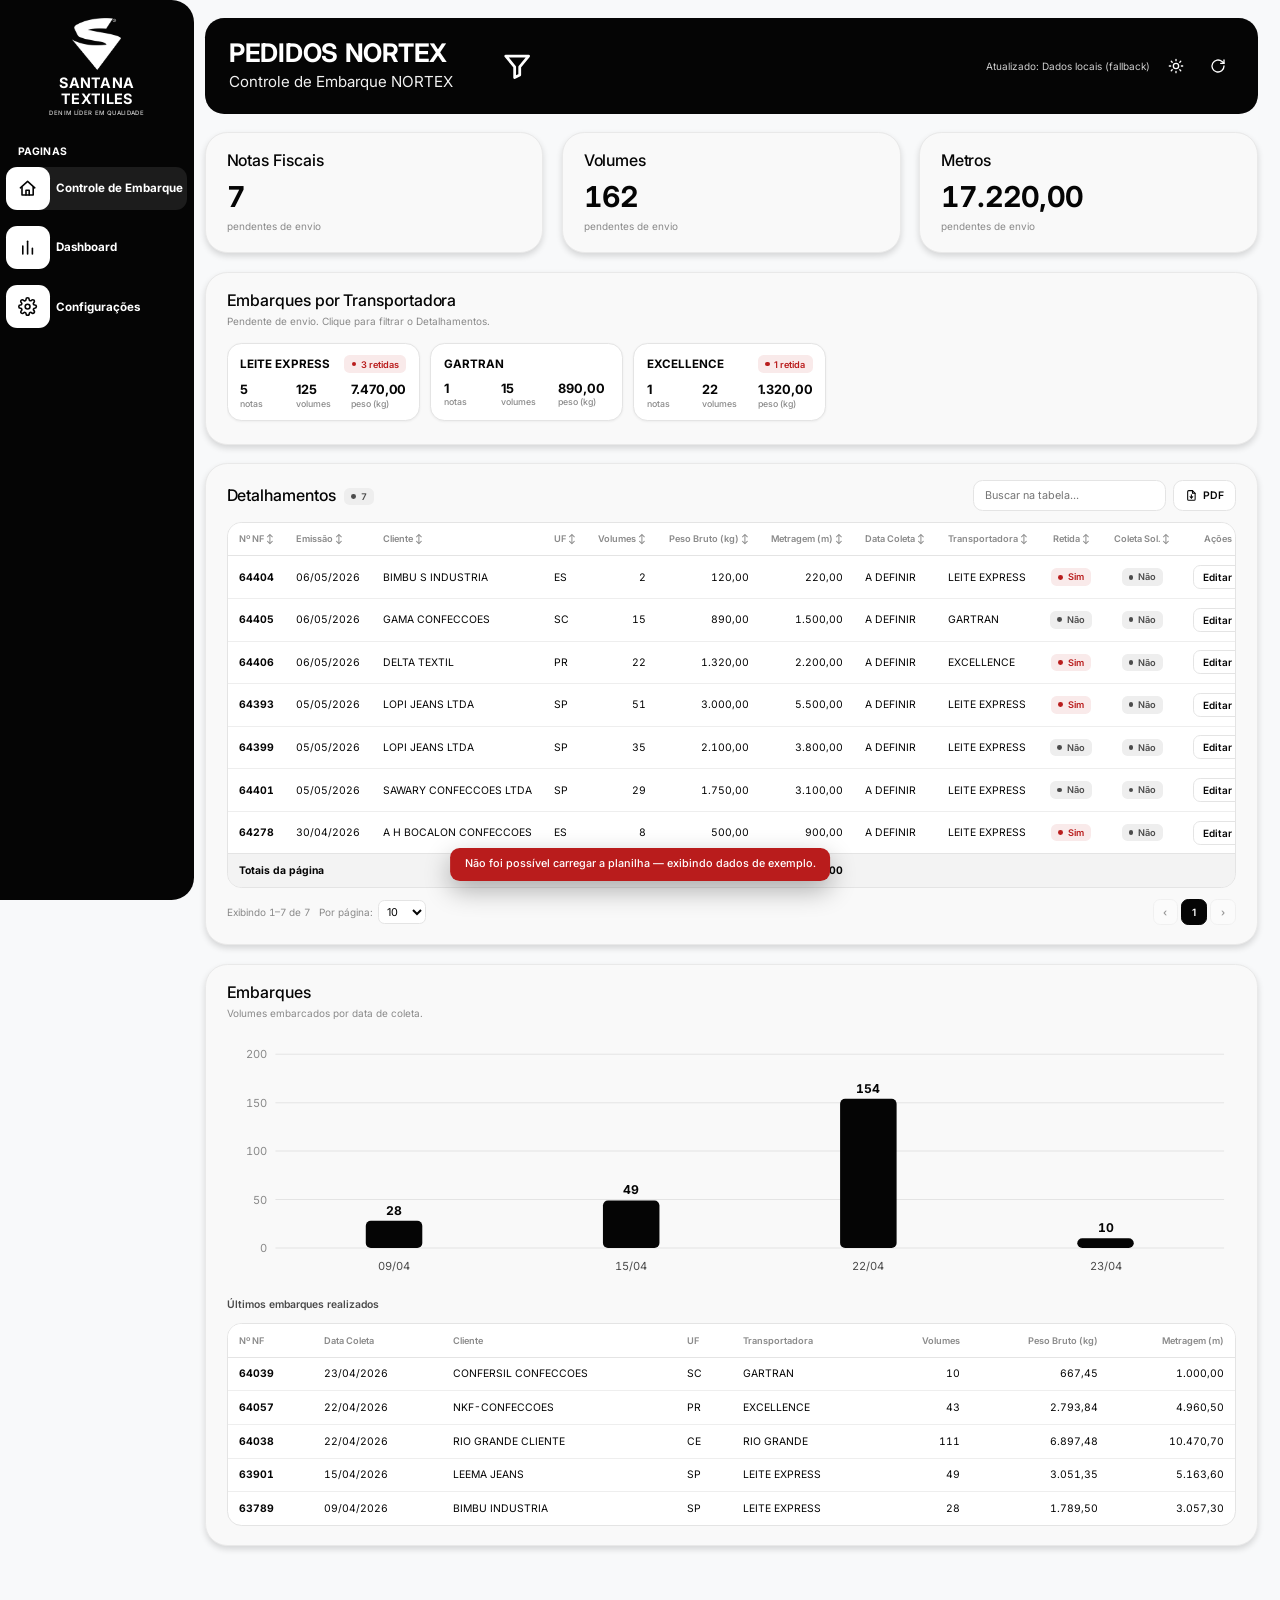
==== commit 30567ffb: "dashboard: transportadoras limitadas a 6 linhas e gráfico com todos os meses Co-Authored-By: Claude " ====
--- a/ntx-expedicao.html
+++ b/ntx-expedicao.html
@@ -154,10 +154,10 @@
 .dash>.card{padding:18px 22px 20px}.dash .card-t{font-size:18px}
 .dash .kpi{min-height:0}.dash .kpi .v{font-size:30px;margin-top:10px}
 .d1{grid-area:d1}.d2{grid-area:d2}.d3{grid-area:d3}.d4{grid-area:d4}.d-vt{grid-area:vt}.d-mc{grid-area:mc}.d-fm{grid-area:fm}.d-mp{grid-area:mp}.d-dg{grid-area:dg}
-.hb{display:flex;flex-direction:column;gap:22px;margin-top:22px}
+.hb{display:flex;flex-direction:column;gap:14px;margin-top:18px}.dash .chart-wrap svg{min-width:0}
 .hb-r{display:grid;grid-template-columns:minmax(90px,170px) 1fr auto;align-items:center;gap:12px;font-size:13px}
 .hb-n{font-weight:600;overflow:hidden;text-overflow:ellipsis;white-space:nowrap}
-.hb-t{height:18px;border-radius:9px;background:var(--line-2);overflow:hidden}.hb-t i{display:block;height:100%;border-radius:7px;background:var(--bar)}
+.hb-t{height:14px;border-radius:7px;background:var(--line-2);overflow:hidden}.hb-t i{display:block;height:100%;border-radius:7px;background:var(--bar)}
 .hb-v{font-weight:700;min-width:70px;text-align:right}.hb-v small{display:block;font-weight:400;color:var(--text-3);font-size:11px}
 .mc-name{font-size:20px;font-weight:700;margin-top:10px;overflow:hidden;text-overflow:ellipsis;white-space:nowrap}
 .mc-stats{display:flex;gap:26px;margin-top:8px;font-size:12px;color:var(--text-3)}.mc-stats b{display:block;font-size:17px;color:var(--text)}
@@ -366,7 +366,7 @@
   s('d-notas',fmt(l.length));s('d-notas-s',fmt(pend)+' pendentes · '+fmt(l.length-pend)+' embarcadas');s('d-vol',fmt(vol));s('d-vol-s','em '+fmt(l.length)+' notas');s('d-peso',fmtD(peso));s('d-met',fmtD(met));
   /* volumes por transportadora */
   var tp={};l.forEach(function(n){var k=n.transportadora||'(Sem transportadora)';var o=tp[k]||(tp[k]={v:0,n:0});o.v+=n.volumes||0;o.n++;});
-  var tk=Object.keys(tp).sort(function(a,b){return tp[b].v-tp[a].v;}),mx=tk.length?tp[tk[0]].v||1:1;
+  var tk=Object.keys(tp).sort(function(a,b){return tp[b].v-tp[a].v;}),mx=tk.length?tp[tk[0]].v||1:1;if(tk.length>6){var ou={v:0,n:0},nx=tk.length-5;tk.slice(5).forEach(function(k){ou.v+=tp[k].v;ou.n+=tp[k].n;});tk=tk.slice(0,5);tp['Outras ('+nx+')']=ou;tk.push('Outras ('+nx+')');mx=Math.max.apply(null,tk.map(function(k){return tp[k].v;}))||1;}
   document.getElementById('d-vt').innerHTML=tk.length?tk.map(function(k){return'<div class="hb-r"><span class="hb-n" title="'+esc(k)+'">'+esc(k)+'</span><span class="hb-t"><i style="width:'+Math.max(2,tp[k].v/mx*100)+'%"></i></span><span class="hb-v">'+fmt(tp[k].v)+'<small>'+fmt(tp[k].n)+' notas</small></span></div>';}).join(''):'<div class="empty">Sem dados.</div>';
   /* melhor cliente */
   var cl={};l.forEach(function(n){var k=n.cliente||'(Sem cliente)';var o=cl[k]||(cl[k]={v:0,n:0,m:0});o.v+=n.volumes||0;o.n++;o.m+=n.metragem||0;});
@@ -375,7 +375,7 @@
   else{var b=cl[ck[0]];mc.innerHTML='<div class="mc-name" title="'+esc(ck[0])+'">'+esc(ck[0])+'</div><div class="mc-stats"><div><b>'+fmt(b.v)+'</b>volumes</div><div><b>'+fmt(b.n)+'</b>notas</div><div><b>'+fmtD(b.m)+'</b>metros</div><div><b>'+(vol?Math.round(b.v/vol*100):0)+'%</b>do total</div></div>'+(ck.length>1?'<div class="mc-run">'+ck.slice(1,3).map(function(k,i){return'<span><span>'+(i+2)+'º '+esc(k)+'</span><em>'+fmt(cl[k].v)+' vol.</em></span>';}).join('')+'</div>':'');}
   /* faturamento mês (metros por mês de emissão) */
   var pm={};l.forEach(function(n){var d=parseDateBR(n.emissao);if(d.getFullYear()<2000)return;var k=d.getFullYear()*100+d.getMonth();pm[k]=(pm[k]||0)+(n.metragem||0);});
-  var mk=Object.keys(pm).map(Number).sort(function(a,b){return a-b;}).slice(-6),el=document.getElementById('d-fm');
+  var mk=Object.keys(pm).map(Number).sort(function(a,b){return a-b;}).slice(-12),el=document.getElementById('d-fm');
   if(!mk.length)el.innerHTML='<div class="empty">Sem dados.</div>';
   else{var M=['jan','fev','mar','abr','mai','jun','jul','ago','set','out','nov','dez'],W=560,H=200,pad=28,bw=Math.min(60,(W-40)/mk.length-14),mv=Math.max.apply(null,mk.map(function(k){return pm[k];}))||1,sv='<svg viewBox="0 0 '+W+' '+H+'" role="img" aria-label="Metros por mês"><line x1="0" y1="'+(H-pad)+'" x2="'+W+'" y2="'+(H-pad)+'" style="stroke:var(--line)"/>';
     mk.forEach(function(k,i){var cx=W/(mk.length)*(i+.5),h=Math.max(2,pm[k]/mv*(H-pad-26)),y=H-pad-h;sv+='<rect x="'+(cx-bw/2)+'" y="'+y+'" width="'+bw+'" height="'+h+'" rx="5" style="fill:var(--bar)"><title>'+M[k%100]+'/'+Math.floor(k/100)+': '+fmtD(pm[k])+' m</title></rect><text x="'+cx+'" y="'+(y-6)+'" text-anchor="middle" font-size="12" font-weight="700" style="fill:var(--chart-txt)">'+fmt(Math.round(pm[k]))+'</text><text x="'+cx+'" y="'+(H-9)+'" text-anchor="middle" font-size="12" style="fill:var(--text-2)">'+M[k%100]+'/'+String(Math.floor(k/100)).slice(2)+'</text>';});
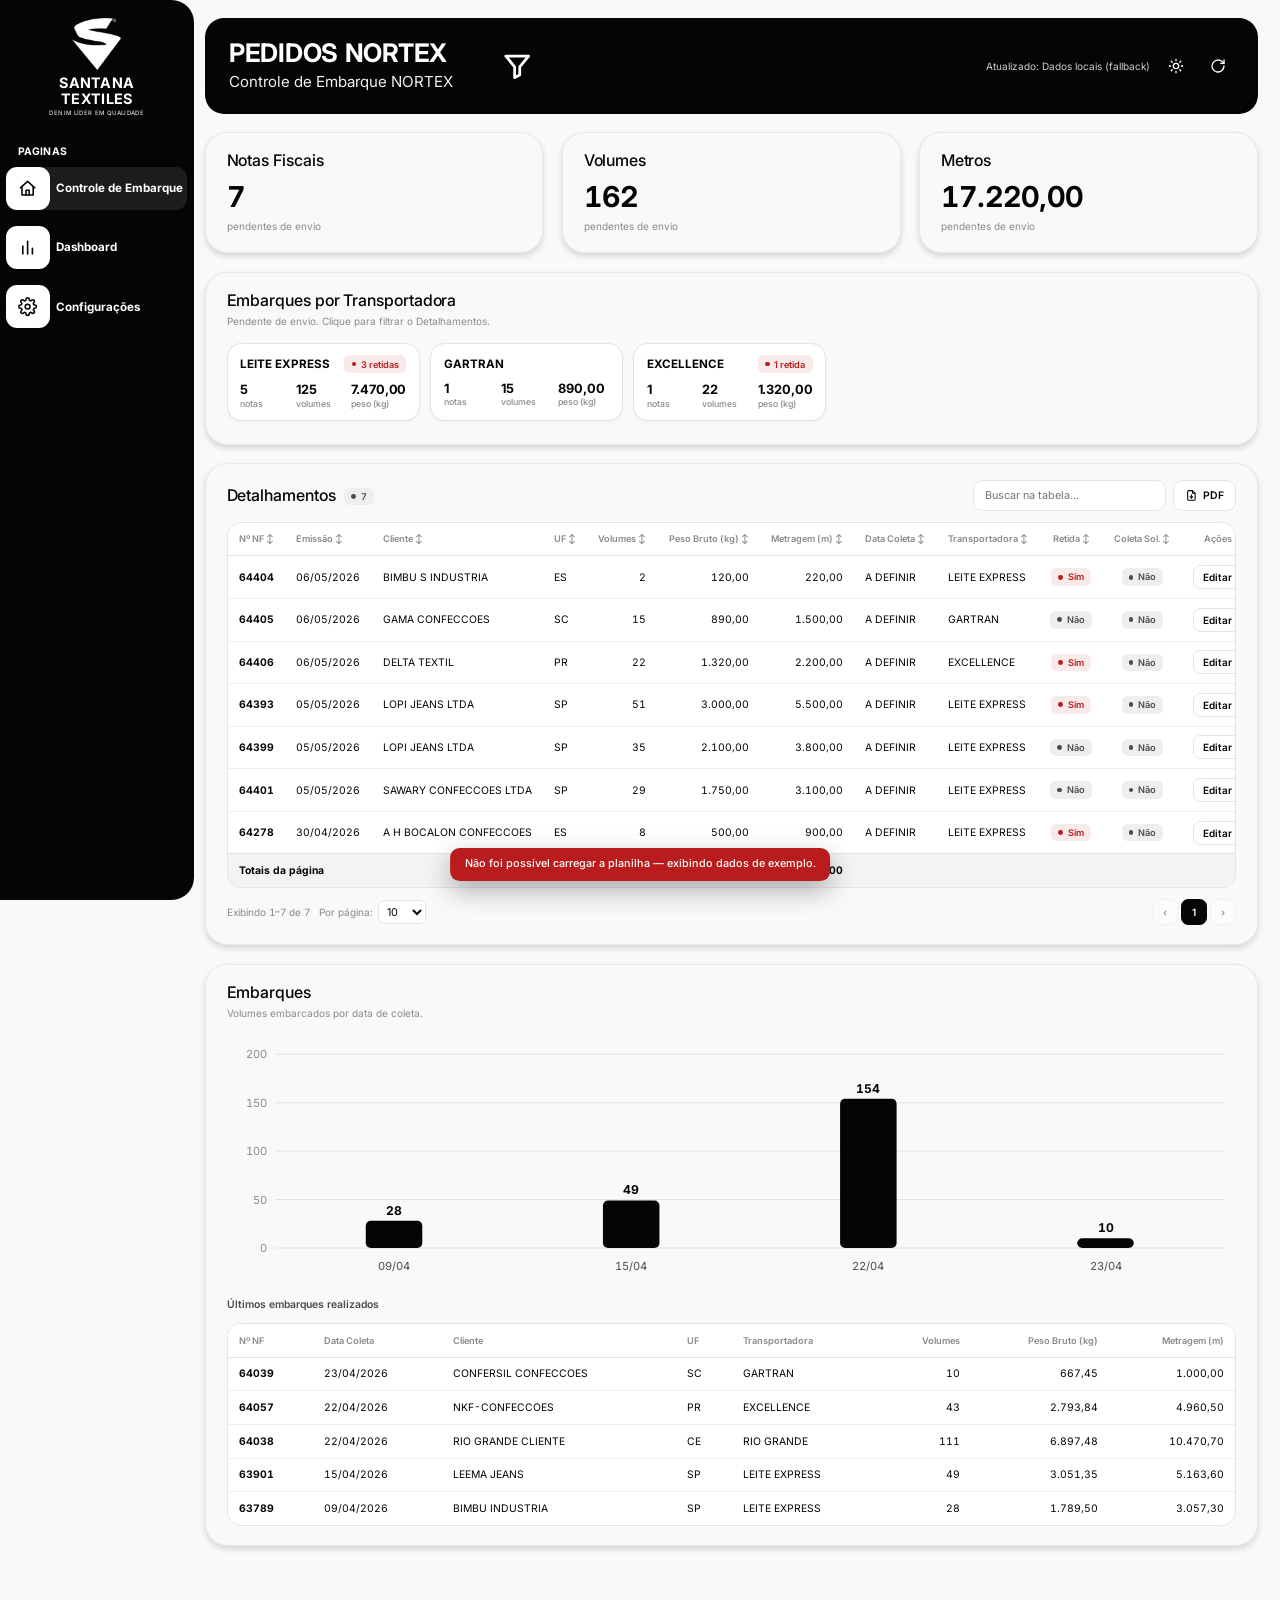
==== commit c2a2b21f: "dashboard: rolagem em transportadoras e faturamento mês Co-Authored-By: Claude Sonnet 5.5 <noreply@a" ====
--- a/ntx-expedicao.html
+++ b/ntx-expedicao.html
@@ -154,7 +154,7 @@
 .dash>.card{padding:18px 22px 20px}.dash .card-t{font-size:18px}
 .dash .kpi{min-height:0}.dash .kpi .v{font-size:30px;margin-top:10px}
 .d1{grid-area:d1}.d2{grid-area:d2}.d3{grid-area:d3}.d4{grid-area:d4}.d-vt{grid-area:vt}.d-mc{grid-area:mc}.d-fm{grid-area:fm}.d-mp{grid-area:mp}.d-dg{grid-area:dg}
-.hb{display:flex;flex-direction:column;gap:14px;margin-top:18px}.dash .chart-wrap svg{min-width:0}
+.d-vt{display:flex;flex-direction:column;contain:size;min-height:0}.hb{display:flex;flex-direction:column;gap:14px;margin-top:16px;flex:1;min-height:0;overflow-y:auto;padding-right:8px}.dash .chart-wrap svg{min-width:0}
 .hb-r{display:grid;grid-template-columns:minmax(90px,170px) 1fr auto;align-items:center;gap:12px;font-size:13px}
 .hb-n{font-weight:600;overflow:hidden;text-overflow:ellipsis;white-space:nowrap}
 .hb-t{height:14px;border-radius:7px;background:var(--line-2);overflow:hidden}.hb-t i{display:block;height:100%;border-radius:7px;background:var(--bar)}
@@ -313,7 +313,7 @@
 /* navegação */
 function abrirMenu(){document.getElementById('side').classList.add('open');document.getElementById('side-overlay').classList.add('open');}
 function fecharMenu(){document.getElementById('side').classList.remove('open');document.getElementById('side-overlay').classList.remove('open');}
-function irPara(p){document.querySelectorAll('.nav-link').forEach(function(b){b.classList.toggle('active',b.dataset.page===p);});document.querySelectorAll('.view').forEach(function(v){v.classList.toggle('active',v.id==='view-'+p);});document.getElementById('filter-btn').style.visibility=(p==='embarque'||p==='visao')?'visible':'hidden';document.getElementById('h-sub').textContent=p==='visao'?'DASHBOARD GERAL':'Controle de Embarque NORTEX';document.getElementById('filter-panel').classList.remove('open');document.getElementById('filter-btn').classList.remove('on');fecharMenu();}
+function irPara(p){document.querySelectorAll('.nav-link').forEach(function(b){b.classList.toggle('active',b.dataset.page===p);});document.querySelectorAll('.view').forEach(function(v){v.classList.toggle('active',v.id==='view-'+p);});document.getElementById('filter-btn').style.visibility=(p==='embarque'||p==='visao')?'visible':'hidden';document.getElementById('h-sub').textContent=p==='visao'?'DASHBOARD GERAL':'Controle de Embarque NORTEX';if(p==='visao'){var fm=document.getElementById('d-fm');fm.scrollLeft=fm.scrollWidth;}document.getElementById('filter-panel').classList.remove('open');document.getElementById('filter-btn').classList.remove('on');fecharMenu();}
 function fecharModal(id){document.getElementById(id).classList.remove('open');if(id==='modal-edit')nfEmEdicao=null;}
 
 /* dados */
@@ -366,7 +366,7 @@
   s('d-notas',fmt(l.length));s('d-notas-s',fmt(pend)+' pendentes · '+fmt(l.length-pend)+' embarcadas');s('d-vol',fmt(vol));s('d-vol-s','em '+fmt(l.length)+' notas');s('d-peso',fmtD(peso));s('d-met',fmtD(met));
   /* volumes por transportadora */
   var tp={};l.forEach(function(n){var k=n.transportadora||'(Sem transportadora)';var o=tp[k]||(tp[k]={v:0,n:0});o.v+=n.volumes||0;o.n++;});
-  var tk=Object.keys(tp).sort(function(a,b){return tp[b].v-tp[a].v;}),mx=tk.length?tp[tk[0]].v||1:1;if(tk.length>6){var ou={v:0,n:0},nx=tk.length-5;tk.slice(5).forEach(function(k){ou.v+=tp[k].v;ou.n+=tp[k].n;});tk=tk.slice(0,5);tp['Outras ('+nx+')']=ou;tk.push('Outras ('+nx+')');mx=Math.max.apply(null,tk.map(function(k){return tp[k].v;}))||1;}
+  var tk=Object.keys(tp).sort(function(a,b){return tp[b].v-tp[a].v;}),mx=tk.length?tp[tk[0]].v||1:1;
   document.getElementById('d-vt').innerHTML=tk.length?tk.map(function(k){return'<div class="hb-r"><span class="hb-n" title="'+esc(k)+'">'+esc(k)+'</span><span class="hb-t"><i style="width:'+Math.max(2,tp[k].v/mx*100)+'%"></i></span><span class="hb-v">'+fmt(tp[k].v)+'<small>'+fmt(tp[k].n)+' notas</small></span></div>';}).join(''):'<div class="empty">Sem dados.</div>';
   /* melhor cliente */
   var cl={};l.forEach(function(n){var k=n.cliente||'(Sem cliente)';var o=cl[k]||(cl[k]={v:0,n:0,m:0});o.v+=n.volumes||0;o.n++;o.m+=n.metragem||0;});
@@ -377,9 +377,9 @@
   var pm={};l.forEach(function(n){var d=parseDateBR(n.emissao);if(d.getFullYear()<2000)return;var k=d.getFullYear()*100+d.getMonth();pm[k]=(pm[k]||0)+(n.metragem||0);});
   var mk=Object.keys(pm).map(Number).sort(function(a,b){return a-b;}).slice(-12),el=document.getElementById('d-fm');
   if(!mk.length)el.innerHTML='<div class="empty">Sem dados.</div>';
-  else{var M=['jan','fev','mar','abr','mai','jun','jul','ago','set','out','nov','dez'],W=560,H=200,pad=28,bw=Math.min(60,(W-40)/mk.length-14),mv=Math.max.apply(null,mk.map(function(k){return pm[k];}))||1,sv='<svg viewBox="0 0 '+W+' '+H+'" role="img" aria-label="Metros por mês"><line x1="0" y1="'+(H-pad)+'" x2="'+W+'" y2="'+(H-pad)+'" style="stroke:var(--line)"/>';
+  else{var M=['jan','fev','mar','abr','mai','jun','jul','ago','set','out','nov','dez'],W=Math.max(360,mk.length*62),H=200,pad=28,bw=40,mv=Math.max.apply(null,mk.map(function(k){return pm[k];}))||1,sv='<svg viewBox="0 0 '+W+' '+H+'" style="min-width:'+W+'px" role="img" aria-label="Metros por mês"><line x1="0" y1="'+(H-pad)+'" x2="'+W+'" y2="'+(H-pad)+'" style="stroke:var(--line)"/>';
     mk.forEach(function(k,i){var cx=W/(mk.length)*(i+.5),h=Math.max(2,pm[k]/mv*(H-pad-26)),y=H-pad-h;sv+='<rect x="'+(cx-bw/2)+'" y="'+y+'" width="'+bw+'" height="'+h+'" rx="5" style="fill:var(--bar)"><title>'+M[k%100]+'/'+Math.floor(k/100)+': '+fmtD(pm[k])+' m</title></rect><text x="'+cx+'" y="'+(y-6)+'" text-anchor="middle" font-size="12" font-weight="700" style="fill:var(--chart-txt)">'+fmt(Math.round(pm[k]))+'</text><text x="'+cx+'" y="'+(H-9)+'" text-anchor="middle" font-size="12" style="fill:var(--text-2)">'+M[k%100]+'/'+String(Math.floor(k/100)).slice(2)+'</text>';});
-    el.innerHTML=sv+'</svg>';}
+    el.innerHTML=sv+'</svg>';el.scrollLeft=el.scrollWidth;}
   renderMapa(l);
   /* detalhamento geral */
   var rows=l.slice().sort(function(a,b){return parseDateBR(b.emissao)-parseDateBR(a.emissao);});
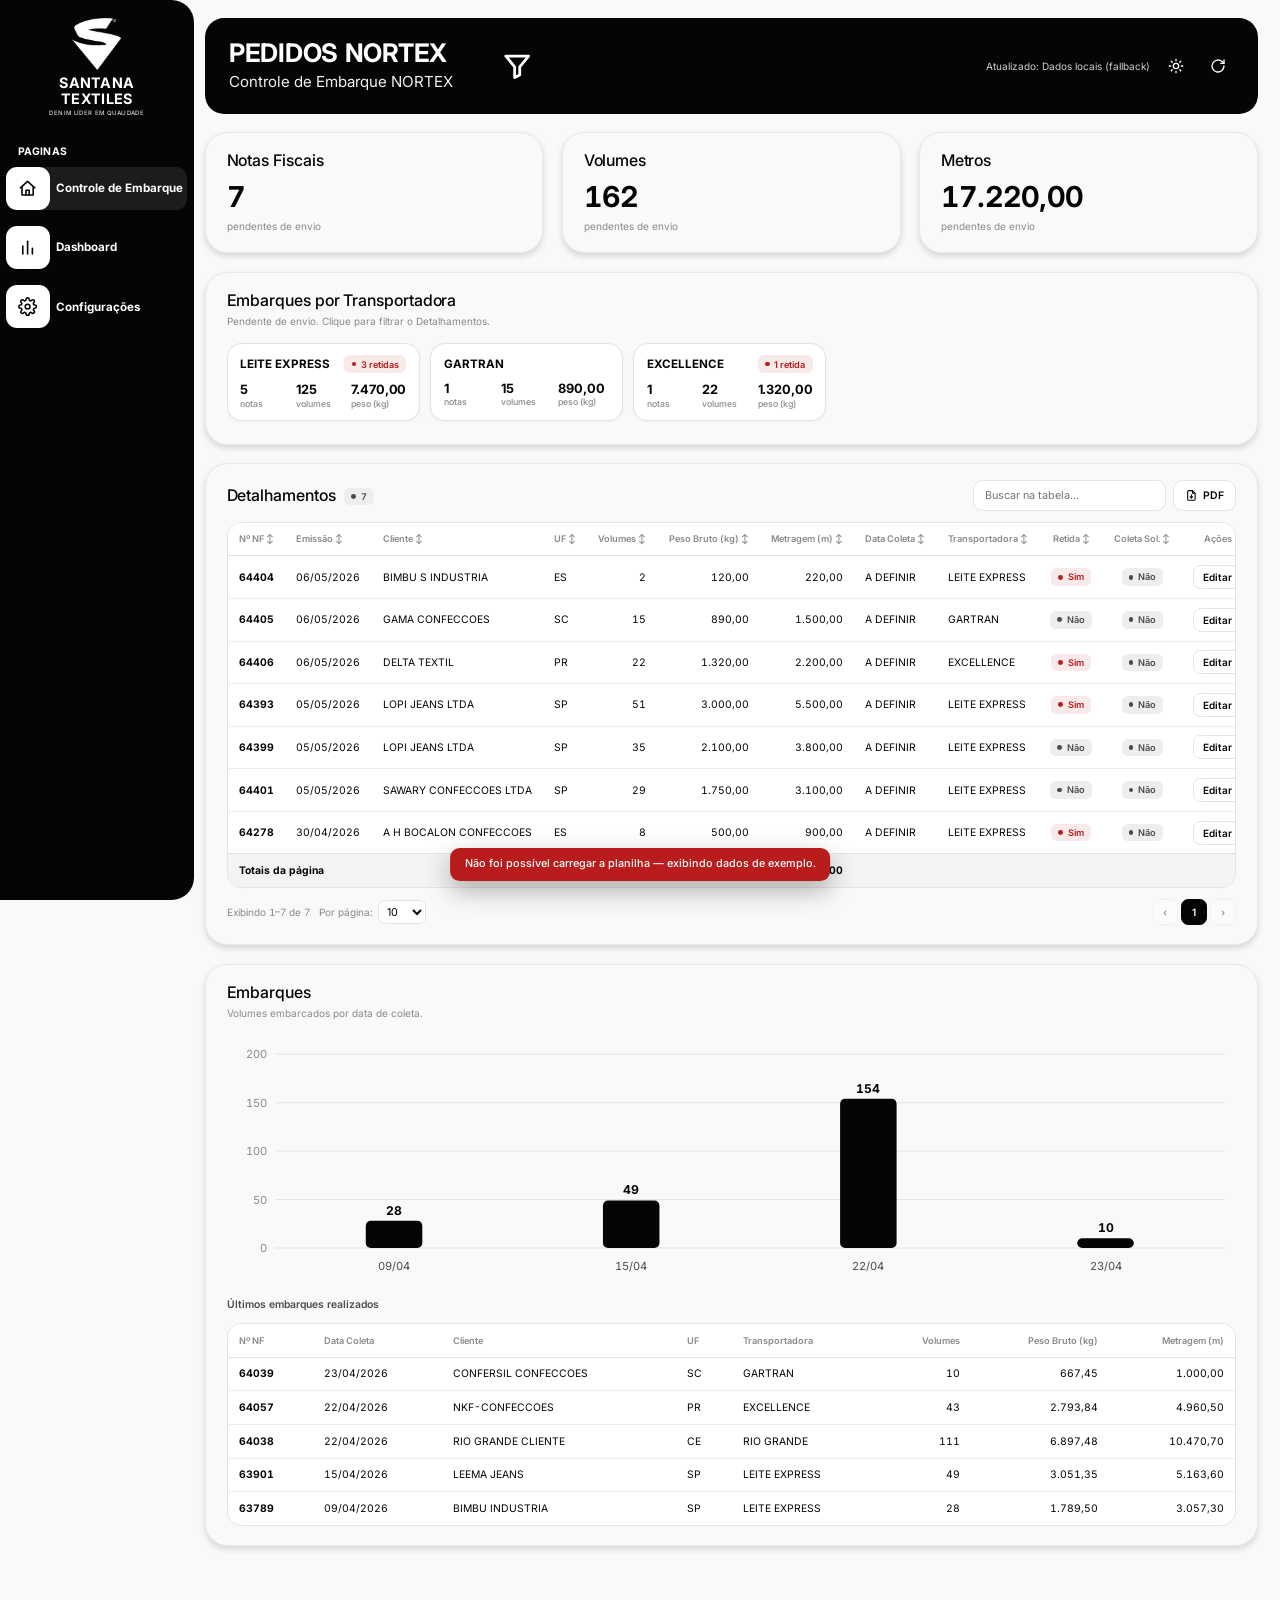
==== commit 2bf8cc48: "dashboard: clique no estado filtra todos os cards Co-Authored-By: Claude Sonnet 5.5 <noreply@anthrop" ====
--- a/ntx-expedicao.html
+++ b/ntx-expedicao.html
@@ -165,7 +165,7 @@
 .map-wrap{margin-top:8px}.map-wrap svg{display:block;width:100%;height:auto}
 .map-st{stroke:var(--surface);stroke-width:1.2;fill:var(--map-off)}.map-st.on{fill:var(--map-on)}
 .map-lb{font-size:13px;font-weight:700;text-anchor:middle;fill:var(--map-lb);pointer-events:none}.map-lb.out{fill:var(--text)}
-.map-ln{stroke:var(--text-3);stroke-width:.8;fill:none}
+.map-st.on{cursor:pointer;transition:opacity .15s}.map-st.on:hover{opacity:.8}.map-st.dim{opacity:.35}.map-st.sel{stroke:var(--text);stroke-width:2.4}.map-ln{stroke:var(--text-3);stroke-width:.8;fill:none}
 .reg{margin-top:10px;font-size:12.5px;border:1px solid var(--line);border-radius:12px;overflow:hidden}
 .reg div{display:flex;justify-content:space-between;padding:7px 12px}.reg div:nth-child(even){background:var(--line-2)}.reg b{font-weight:700}
 .dg-wrap{overflow:auto;max-height:420px;margin-top:12px;border:1px solid var(--line);border-radius:18px;background:var(--surface)}
@@ -254,7 +254,7 @@
       <div class="card d-vt"><div class="card-t">Volumes por Transportadora</div><div class="card-s">Todas as notas do filtro atual.</div><div class="hb" id="d-vt"></div></div>
       <div class="card d-mc"><div class="card-t">Melhor Cliente</div><div class="card-s">Maior volume de mercadoria.</div><div id="d-mc"></div></div>
       <div class="card d-fm"><div class="card-t">Faturamento Mês</div><div class="card-s">Metros faturados por mês (data de emissão).</div><div class="chart-wrap" id="d-fm"></div></div>
-      <div class="card d-mp"><div class="card-t">Mapa Região</div><div class="card-s" id="d-mp-s">Notas por estado de destino.</div><div class="map-wrap" id="d-mapa"></div><div class="reg" id="d-reg"></div></div>
+      <div class="card d-mp"><div class="card-t">Mapa Região <span id="d-uf-chip"></span></div><div class="card-s" id="d-mp-s">Notas por estado de destino.</div><div class="map-wrap" id="d-mapa"></div><div class="reg" id="d-reg"></div></div>
       <div class="card d-dg"><div class="card-t">Detalhamento Geral <span class="badge b-muted" id="d-dg-n" style="vertical-align:middle;margin-left:6px">0</span></div><div class="dg-wrap"><table class="tbl"><thead><tr><th>Nº NF</th><th>Emissão</th><th>Cliente</th><th>UF</th><th class="num">Volumes</th><th class="num">Peso Bruto (kg)</th><th class="num">Metragem (m)</th><th>Transportadora</th><th>Status</th></tr></thead><tbody id="d-tb"></tbody></table></div></div>
     </div>
   </section>
@@ -356,11 +356,15 @@
 function alternarTema(){var d=document.documentElement.getAttribute('data-theme')==='dark';if(d)document.documentElement.removeAttribute('data-theme');else document.documentElement.setAttribute('data-theme','dark');try{localStorage.setItem('ntx-tema',d?'light':'dark');}catch(e){}}
 
 /* Dashboard */
+var UF_SEL='';
+function selUF(u){UF_SEL=(UF_SEL===u)?'':u;renderDash();}
+function limparUF(){UF_SEL='';renderDash();}
 var MAPA_BR={"AC":{"d":"M5.2 174.7L18 180.7L49 187.9L71.2 199.9L99.7 212.4L99.6 213L96.2 215.1L93.9 217.8L89 219.2L88.6 220.3L85.4 222.4L85 223.8L82.7 222.9L80.3 223.3L77.8 227.3L73.7 229.4L71.3 229.9L70.8 227.9L67.6 228.1L61.8 226.9L57.5 227.6L54.8 226.8L49.7 228.9L48 228.5L46.8 227L45.6 227.9L45.5 211.4L46.7 210.6L45.8 207.7L46.4 207.9L47.3 205.9L45.9 206.1L40.5 211.3L38.2 212.2L37.6 213.5L24.5 213.9L24.9 211.1L23.2 210.4L23.5 208.5L22.1 206.8L17.2 205.7L10.5 205.7L13.3 202.9L14.2 199.8L11.6 195.8L9.5 194.5L9.6 192.6L8.1 192.5L6.1 190.8L4.9 186.2L3 184.6L3.1 183.9L4 184.1L4.1 182.8L0 179.7L1 178.4L0.4 176.8L1.6 177.2L3.9 176.2L2.5 173.5L5.2 174.7Z","c":[47.9,204.2]},"AL":{"d":"M521 197.5L524.9 198.4L524.8 199.6L517.9 209.2L516.3 210.2L513.1 215L510.1 217.8L508.4 220.9L507.6 219.6L506.1 219.7L505.3 217.5L504 217.6L501.4 215.8L500.3 213.6L489.6 208.9L485.6 206.1L483.9 205.8L483.5 204.5L485.4 202.3L487 202L489.9 197.9L490.8 199.8L493.6 199.4L493.9 200.3L496 201.2L497.1 203.3L497.5 202.9L498 203.8L498.8 203.3L500.9 205.3L502 203.7L504.4 203.8L505.6 204.7L507.8 202.9L510.7 202.3L510.1 201.3L512.1 200.3L512 199.3L512.9 198.7L516.5 197.8L517.1 198.8L521 197.5Z","c":[505.3,207.1]},"AM":{"d":"M90.1 45.5L90.8 47.7L92.4 48L93.2 49.7L93.3 57.6L96.5 56.7L103.7 63.3L106.9 63.3L108.5 62.6L109.7 60.9L113.7 59.8L114.9 61.6L113.6 63.8L114.3 64.8L115.9 64L117.1 60.9L119.1 61L119.5 58.2L120.2 57.7L121.3 58.3L122.1 56.7L123.4 56.7L124.1 55.5L125 56.8L129.7 52.5L130.4 52.9L129.7 54.4L130.5 54.8L131 53.4L133.8 51.3L134.3 46.9L135.2 46.2L139.6 45.7L140.3 44.4L142.9 44.1L143.6 43L144.8 43.8L146.7 43.5L148.3 45.7L150.8 45.7L152.6 46.8L152.4 49.9L151.3 51.7L153.5 53.8L156.1 60.2L154.9 66.8L156.1 68.6L156.4 72.6L158.8 76.4L158.8 78.1L159.6 78.5L158 81.1L158.2 83L156.6 84.1L155.6 83.5L155.2 84.5L161.6 89.6L163.5 93.5L167.1 94L169.3 96L168.4 94L167.3 93.4L168.3 88.8L167.8 87L169.4 83.2L172.6 81.7L172.7 80.9L176.7 81.7L178.9 84.6L179 86L180.2 86.4L182 86.2L182.7 84.7L185 84.1L183.8 81.1L188.7 70.2L204.1 70.2L204.4 78.7L206.4 80L206.7 83.4L210.3 86.3L210.4 88.3L211.9 89.9L212.8 89.8L214 91.1L216 89.4L216.8 93.5L220.1 95L220.6 96.2L221.6 95.9L222.6 97.1L224.3 97.4L224.5 98L227.5 98L229.3 100.7L231.7 102.1L233.4 102.2L232.9 104.2L234.1 104.9L236.2 103.9L237.7 104.4L242 102.3L240.3 104.7L238.1 105.7L237 107.8L237.8 108.3L212.7 164.5L209.8 167.7L210.4 170.6L213.4 173.8L214.4 176.9L213.4 178.3L213.5 180.6L211.1 183.7L212.4 187.7L212 190.4L210.6 192.8L210.3 195.8L211.8 196L210.9 196.8L167.8 197.1L166 195.5L164.4 196.2L164 197.9L162.3 198.2L161.7 197.1L160.5 197.1L159.6 194.2L158.5 194L158.3 194.9L157.6 194.4L157.2 191.4L155.9 190.7L155 191.3L152.8 187.2L150.7 185.7L140.2 185.5L138.2 190.4L136.8 190L135.9 190.6L135.4 192.7L136.1 194L135.3 194.1L134.7 195.9L133.3 196L133.1 199.3L130.9 199.9L130.7 198.9L126.8 200.1L123.8 199.8L122.7 200.5L122.4 203.5L120.3 206L119.1 205.9L118.2 203.5L116.4 204.6L115.5 204.3L115.7 206.4L113.5 205.7L110.9 208.1L108.5 205.7L102.5 205.6L102.7 206.9L101.3 208.8L97.6 210.5L97.1 211.3L71.2 199.9L49 187.9L18 180.7L2.5 173.5L4.7 168.6L11.5 164.9L11.9 163.7L10 159.9L10.2 158.4L13.9 153.1L14 150.4L15.2 147.7L14.9 146.2L15.9 145.5L18.4 144.6L21.7 142.1L21.9 141.2L25.2 140L28.5 137.1L32.1 136.5L32.3 137.4L33.7 136.7L33.6 136.2L36.2 136.3L36.8 135.3L37.6 135.2L37.7 135.9L40.5 135.3L40.5 134.8L41.2 135.3L43 132.5L44.7 132.7L45.1 131.7L45.5 132.6L46.5 131.8L47.2 132.7L48 131.8L49.4 132.5L49.6 132L49.9 134L51.3 135L52.5 133.6L53.4 134.8L54.4 134.1L62.1 93.1L62.1 89.8L61.8 87.9L59 84.4L59.9 82.9L59.2 81L55 78.6L53.2 76.5L53.4 66.1L56.5 65.9L58.3 64.5L59.3 65.1L61 63.6L62.6 65.3L65.9 64.8L65 63.6L65.7 61.6L63.9 59L58.2 58.8L57.9 58.1L56.1 58.7L56.1 49.8L60 48.8L62.2 49.8L78.9 49.7L77.4 48.3L78.2 46.5L79.1 46.1L81.8 48.3L84.1 45.4L86.2 45.6L89 42.5L89.9 43L90.1 45.5Z","c":[125.6,132.5]},"AP":{"d":"M308.4 17.8L308.5 18.7L309.9 19.4L309.7 26.4L310.7 31.3L313 37L312.9 39L313.6 38.8L314.1 39.6L314.9 44L318.4 43.1L321.2 48.7L325.5 50.1L325.9 57.2L323.2 64.1L318.9 65.2L315.4 71.3L311.8 72.9L309.8 75.1L308 75.6L301.7 84.9L301.4 88.9L300 90.1L298 90.3L297.6 89.6L296.4 91.2L295.7 90L291.6 88.6L291.9 86.2L291.2 85.5L290.1 85.9L290.3 82.2L288.7 82.1L287.9 80.3L288 78.2L285.9 76L284.7 75.9L281.5 68.6L282.4 64.3L278.3 60.9L277.6 58.1L278.4 57.7L278.1 56.5L276.6 56.9L276.6 55.1L275.1 55.2L275.1 54.2L272.4 54.4L270.2 52.6L269.2 53.1L268.4 50.9L267.7 51.2L266.1 49.5L260.3 49.1L259.3 45L260 43.1L258.5 39.9L261.1 39.7L261.4 41.3L262.2 41.2L264.4 43L267.8 43.4L270.7 42.7L273.5 40.6L273.7 41.5L276.5 42.3L279.3 41L280.7 42.2L280.2 43.6L282.5 42.9L284.6 43.6L289.9 38.7L289.8 37L292.2 33.2L292.9 29.5L294.8 27.7L298.4 20.9L302.2 17.3L303.5 12L307.5 15.2L308.4 17.8Z","c":[298.0,53.7]},"BA":{"d":"M469.3 193.8L470 195.8L472.7 196.2L473.8 197.2L475.9 197L477.6 199.6L478.3 199.6L479.2 197.4L480.3 198L479.7 199.2L480.2 199.9L482.7 200.2L482.4 201.9L483.9 205.8L486.7 206.9L486.1 208.3L486.9 209L486.1 209.9L487.1 211.3L486.7 212.7L489 213.9L490.3 218.6L488.6 219.9L489.2 223.6L486.7 224.6L485.9 223.8L483.8 223.8L483.6 226.7L485.3 228.1L485.8 230.2L487 230.6L487 233.4L488.5 233.9L489.2 235.1L490.9 235.8L491.4 235.2L493.2 235.6L495.6 234.1L491.8 241.8L486 250.8L482 255.2L480.1 256.1L478.8 255.9L479.1 254.8L478.4 255L477.8 256.3L473.6 259.9L474.7 262.2L474 263.7L474.7 264.9L473.2 266.3L474.1 269.1L472.3 279.8L474 293.1L475.1 296L472.9 301.5L473.1 303.2L471.3 308.5L471.7 310.5L470.3 314.3L470.5 320L471.3 321.5L469.5 324.1L467.2 325.1L465.5 327.2L464.1 330.8L456.6 325.6L456.1 324.8L457.3 323.9L456.6 322.2L451.2 317.6L452.2 315.9L451.9 312.8L453 310.3L455.8 310.5L456.2 309.2L455 308.9L455.9 305.9L457.5 306L458.3 303.8L458.7 304.3L459.8 302.3L460.8 301.9L461.6 299.5L460.8 297.9L459.6 297.9L458.5 296.5L457.3 296.6L456.5 295.2L454.6 295.4L453.4 294.5L452.1 295.2L450.2 293.3L449.3 293.9L448.6 293L447.7 293.6L446.6 293L444.2 294.7L441.6 294.3L441.3 290.9L435.3 285.3L431.4 286.5L430.3 285.1L429 285.7L426.6 284.8L419.9 279.8L416.7 279L413.2 280L411.9 281.3L411.2 280.4L407.1 279.1L408.5 274.7L402.7 273.2L397.9 274.7L394.3 276.9L394.2 278L390.9 280.4L389.3 280.3L385.9 283.3L384.4 283.1L382.3 285.5L379.1 285.9L377.5 287.6L376.9 286.6L377.8 286.2L379 283.4L377.8 281.6L378.8 277.5L378.3 275.8L379.4 275.7L379.8 274.9L377.7 272.6L374.9 271.3L375.7 270.1L374.9 269.1L375.3 267.8L374.7 267.1L375.5 266.7L375 265.5L376.3 264.2L375.3 263.8L375.2 261.9L378 259.8L374.9 260.8L374.2 260.2L374.2 257.3L377 254.8L374.4 255.2L374.7 250.1L376.4 248.7L375.1 248.8L373.7 246.6L373.1 242.5L376.2 240.5L373.4 240.1L374.3 236.8L377.4 236.8L372 235.1L370.2 232L372.1 230.6L373.1 227.8L374.7 226.6L375.7 223L380.8 220L380.9 219L382.6 217.6L382.3 216.1L383.9 215.4L386.7 220.2L386.1 222.6L388.7 225.4L391 225.7L393 226.9L396.5 224.6L396.5 223.5L397.7 222.7L398.8 223L401 221.6L402 222.7L403.7 222.8L405.2 219.7L406.7 219.9L408.7 215L409.7 215L410.1 214L409.5 212.7L410.2 211.7L408.5 210.6L407.6 207.6L412.5 203.6L415.3 205.9L417.5 205.1L419.5 205.6L419.8 207.2L422.3 208.5L422.9 207.4L425.9 206.8L429.3 204L434.8 203.3L436.3 200.1L438.8 199.4L441 195.8L444.6 195.8L445.8 197.7L447.2 197.6L448.8 201.3L450.6 202.1L449.1 206.3L451.2 206.7L454 204.9L455.1 204.9L456.3 200.8L457.9 201.4L460.2 200.6L461.4 199L461.1 197.6L464.1 196.9L463.8 195.2L467.7 193.5L469.3 193.8Z","c":[436.4,248.6]},"CE":{"d":"M459.4 113.6L469.8 119L477.7 125.4L480.3 125.8L486.5 133.4L489.8 135.5L492.2 138.7L495.8 139.7L496.8 141.6L491.6 142.9L488 150.9L485.6 153.3L486.1 154.1L484.5 157.2L482.6 159.1L480.6 159.1L478.9 161.8L478.6 163.4L479.7 163.6L477.6 167.7L478.4 168.9L476.3 170.7L476.4 171.8L477.6 172.6L477.4 174.6L479.5 176L477.8 179.8L474 182.5L473.6 183.7L472.9 183.3L471.9 183.9L471.3 182L469 181.2L468.9 179.5L464.2 176.3L456.3 178L455.3 177.2L452.2 177.4L453 173.6L454.2 172L453.9 170L454.6 169.2L449.8 167.1L448.9 165.1L449.1 162.5L447.4 158.5L447.1 146.5L444.3 144.6L442.8 142.1L443.3 140.8L442.7 140.5L443.8 139.3L442.8 137.9L444.9 132.3L444.2 131.7L444.6 130.5L442.7 130.4L443.1 129.1L442.1 127.5L442.9 125.9L441.5 125.4L441.1 123.9L442.1 122.8L440.4 121.1L442.7 117.1L441.8 114.8L451.6 113.7L452.9 112.9L459.4 113.6Z","c":[464.8,145.2]},"ES":{"d":"M449.9 365.7L446.7 372.2L444.9 371L442.4 371.3L436.4 369.6L436.5 366.1L434.2 364.6L435.3 360.6L434.5 359.1L435.9 356.8L441 356.6L442 353.2L443.6 352.4L443.8 349.3L445.6 347.9L445.5 346.7L446.8 346.5L447.4 344.2L446.9 341.9L445.2 340.6L445.9 339.5L442.9 337.9L443 337.1L444.8 337.7L447.3 337.3L446.9 335.5L445.4 334.7L445.8 332.3L443.7 332.1L444 330.2L445.4 328.2L447.6 327.4L449.2 328.1L447.7 325.5L448.7 325.3L450.1 326.2L452.5 324.4L456.6 325.6L464.2 330.6L463 337.7L463.9 344.2L462.3 349L459.9 350.3L457.8 353.2L457 356.9L455.7 357.9L453.9 362.8L451.2 365.7L450.9 364.9L449.9 365.7Z","c":[450.6,348.0]},"GO":{"d":"M322.3 247.7L321.3 249.4L321.8 249.8L320.4 251.4L320.5 253.7L325.6 255.4L332.9 259.8L333.4 256.8L336.3 253L336.9 254.6L338.3 255.3L340 253.3L341.6 255.8L343.3 256.8L343.5 260.4L344.6 257.7L345.5 260L349.1 258L349.2 260.2L350.6 259.2L351.9 260.3L353.8 260.3L355.8 262.5L356.6 261.1L355.9 258.8L356.4 257.4L357.4 257.7L357.4 258.5L358.5 258.5L359.2 260L359.9 259.1L361.2 259.6L361.9 258.6L365.3 257.8L368.4 255.5L372.4 255.5L372.9 253.4L373.6 255.8L377 254.8L374.2 257.3L374.7 260.8L378 259.8L375.2 261.9L375.3 263.8L376.3 264.2L375 265.5L375.5 266.7L374.7 267.1L375.3 267.8L374.9 269.1L375.7 270.1L374.9 271.3L377.7 272.6L379.8 274.9L379.4 275.7L378.3 275.8L378.4 281L377.3 283L374.6 282.9L374.2 281.3L371.7 279.8L370.9 280.9L371.7 284.6L370.1 285.2L366.9 284.1L366 284.7L366.5 285.5L365.8 287.1L367.2 288.4L365.7 291.7L367 292.6L367.5 296.3L363.8 297.4L363.1 296.9L360.7 298.4L359.9 296.2L360.7 292.2L359.3 290.9L348.8 290.9L348.7 294.3L347.6 295.7L347.7 298.6L360.9 298.8L360.2 299.8L360.6 301.2L358.8 304.9L361.6 307.2L362.3 310.6L363.3 311.6L360.2 314.2L359 316.8L358.1 316.6L357.7 318.3L358.3 319.3L360.5 319.3L361.4 320.4L359.9 323.5L361.2 326.7L357.8 329.1L357.3 328.8L356.5 330.6L352.1 332.9L351.7 332.1L347.9 330.6L347.2 331.3L343.9 330.4L340.4 331.2L338.8 330.2L336.9 331.7L335.2 331.7L332.8 334.9L330.7 332.8L329.3 334.3L327.3 334.9L324.2 334.3L323.3 335.3L320.2 335.7L317.5 339L317.2 341.3L315.3 341.9L313.4 344L312.6 345.8L313 346.9L310.5 345.5L309.7 344.2L305.2 342.2L302 341.8L298.2 339.5L296.3 339.2L294.9 337.8L292.9 337.5L291.3 335.6L285 334.9L284.4 333.5L287.1 330.8L282.5 330.3L281.9 327.1L282.9 325.7L280.6 321.9L280.5 319.4L280.9 316.1L283.1 312.9L283.7 309.9L286.7 308.3L287.7 306.9L287.4 306.2L288.9 305.4L289.2 304.4L288.1 303.5L288.2 302.2L290 301.6L290.3 299.9L292.9 298.9L294 296.4L297.3 296.3L298.1 295.3L299 295.5L300.6 293L300.4 291.4L301.1 291.6L301.4 290.7L302.1 286.4L303.7 284.9L306.3 283.5L307.6 284.4L309.7 282.8L311.4 277.3L311.2 274L312 271.5L313.1 271.2L312.6 266.2L316.2 260.3L316.2 256.8L317.3 255.6L318 251.9L319.5 249.6L322.3 247.7Z","c":[329.5,298.5]},"MA":{"d":"M364.6 199.7L365.1 198.2L366.2 197.8L366.1 194.3L367.6 191.5L371.1 190.4L372.2 186.8L370.3 184.5L364.4 186.7L358.2 178L357 178.1L358.4 177.1L358.2 176L356.2 176.2L354.9 174.7L357.8 171.6L359.9 161.7L358.2 151.3L353.6 149.2L353 147.6L349.1 147.6L346.5 146.3L344.2 146.8L343.3 148.6L342.3 148.2L341.3 148.8L354.3 138.1L355.8 138.4L356.7 137.7L358.6 134.3L360 133.3L360.7 130.6L363.8 127.9L364.5 123.8L365.7 122.6L365.8 121.2L367.5 120.2L368.4 117.6L369.3 117.2L369.3 114.3L370.7 113.7L369.5 111.6L371.7 110.5L371.9 109.4L372.9 109.3L373 107.1L372.2 107.1L372.7 105.3L374.7 104.1L375.7 99.6L374.1 98.6L376.4 97.4L376.1 94.6L377.1 92.6L376.5 91.1L377.8 89.8L378 90.3L379 88.6L378.6 90.2L379.3 89.9L379.2 91.3L380.6 88.6L379.8 90.4L380.4 90L379.8 91L380.6 90.8L380.4 91.9L381 90.2L380.7 91.9L381.3 91.8L382.1 89.8L382.8 89.8L381.9 91.2L382.6 91.7L382.2 92.8L382.9 92.7L382.3 93.6L383.5 93L384.2 91.5L384.1 92.2L384.9 91.7L384.6 92.8L385.3 92L385 93.7L386.5 92L385.4 94L386 95.5L386 94.2L386.4 93.7L386.6 94.7L387.7 92.4L388.1 93.8L386.8 94.7L387.4 94.5L387 95.6L387.5 94.6L388 94.8L387.3 98.2L387.9 96.3L388.7 96.6L390 94.4L390.3 95.3L390.7 93L391 95.2L392.8 94.6L392.8 95.2L394.5 93.8L393.4 96.5L394.4 96L394.8 97.1L394.9 96.1L395.3 96.7L396.1 95.7L395.8 96.5L396.4 95.8L396.9 96.7L395 97.3L394.9 98.4L395.1 97.9L396.1 98.2L394.6 99.3L396.6 98.3L396.8 99L396.7 98L397.5 98.3L396.9 99.1L397.5 99.8L396.9 99.9L397.7 100L397.8 99.1L397.7 99.9L398.4 99.7L397.4 100.5L398.5 100.3L399 101.1L398.8 103.9L400.2 104.9L400.7 106.7L400 107.7L401.2 108.9L405.3 107.5L405.3 108.2L404.2 108.4L406.1 108.7L405.8 109.9L407.5 107.4L408.4 106.7L409 107.1L409.2 105.9L410.8 105L412.4 107.1L413.9 106.5L416.6 107.1L422.5 109.7L423.2 111L423 109.7L426.1 111.9L429.5 111.3L431.9 111.6L432.3 112.5L432.5 111.9L435 112L434.4 114.2L435.4 115.4L433.4 118.5L431 119.6L429.8 122L426.4 122.7L425.9 122.2L423.5 125.4L422.8 128.7L419.2 133.2L419.6 135.2L421.1 136.7L419.8 141L421.8 146.5L421.4 148.8L417.7 152.8L418.1 158.7L420.9 161.2L421.4 162.6L420.2 167.3L419.1 168.5L415.8 168.6L413.4 169.7L409.4 167.7L405.1 168.6L404 169.2L401.4 173.6L397.9 175.1L396.3 177.4L394.5 177L393.1 178.5L387.4 180L385.9 181.3L381.7 194.4L379.4 196.8L378.6 198.9L380 204.7L381.4 206.6L380.7 207.8L380.6 213.1L379.2 217.5L378.5 217.6L378.1 216.4L376.3 216.9L373.5 216.3L372.3 214.6L371.8 211.5L369.8 210.1L371.2 207.7L370.9 206.7L369.5 205.4L368.2 205.6L366 200.8L364.1 200.8L364.6 199.7ZM392.4 92.7L392.5 91.8L394.2 92.6L392.3 93.7L391.7 92.7L392.4 92.7ZM382.9 92.1L383.7 89.5L383.5 92.8L382.6 93L382.9 92.1Z","c":[388.3,144.8]},"MG":{"d":"M402.7 273.3L408.5 274.7L407.1 279.1L411.2 280.4L411.9 281.3L413.2 280L416.7 279L419.9 279.8L426.6 284.8L429 285.7L430.3 285.1L431.4 286.5L435.3 285.3L441.3 290.9L441.6 294.3L444.2 294.7L446.6 293L447.7 293.6L448.6 293L449.3 293.9L450.1 293.2L452.1 295.2L453.4 294.5L454.6 295.4L456.5 295.2L457.3 296.6L458.5 296.5L459.6 297.9L460.8 297.9L461.6 299.5L460.8 301.9L459.8 302.3L458.7 304.3L458.3 303.8L457.5 306L455.9 305.9L455 308.9L456.2 309.2L455.8 310.5L453 310.3L451.9 312.8L452.2 315.9L451.2 317.6L456.6 322.2L457.3 323.9L456.1 324.8L456.6 325.6L452.5 324.4L450.1 326.2L448.7 325.3L447.7 325.5L449.2 328.1L447.6 327.4L445.4 328.2L444 330.2L443.7 332.1L445.8 332.3L445.4 334.7L446.9 335.5L447.3 337.3L444.8 337.7L443 337.1L442.9 337.9L445.9 339.5L445.2 340.2L447.1 342.6L446.9 346.4L446.5 347L445.5 346.7L445.6 347.9L443.8 349.3L443.6 352.4L442 353.2L441 356.6L435.9 356.8L434.7 358.5L435.3 360L434.6 362.5L435.2 362.9L432.9 367L430.6 367.6L431.5 368.4L429.8 370.4L430 371.4L428.6 374.4L429.2 374.8L427.6 376.6L428.9 377.9L420.7 381.4L418.1 383.2L417.2 383.4L417.3 382.3L415.7 382L411.5 383.1L408.7 382.8L402.4 385.6L399.4 385.5L396.6 387.2L390.8 388.7L386.7 391L385.7 390.2L384.7 391L384.2 390.3L383 391L383.1 390L382.3 390L382.7 391L380.9 392L382.2 392L382.4 393.3L381.8 393L381.3 393.9L380 394.2L379.7 393.4L376.6 394.8L376.6 393.9L373.8 394.6L373.3 394.1L374 392.6L372.1 391.7L373.2 391.2L373 389.5L369.5 387.7L368.7 386.2L370.4 383.8L368.7 383L370.2 382L369.2 379.6L370.1 377.4L371.5 376.5L371.6 374.5L370.2 374.1L369.5 373L364.8 373.8L363 367.7L361.7 366.3L363.7 362.9L362.9 361.2L361 360.2L361.5 356.2L359.1 354.6L358.7 353.4L356.4 354.6L355.5 353.6L353.4 353.8L352.9 355.6L351.8 354.4L351.2 355.6L350 355.9L348.2 354.3L348.1 355.9L340.3 356.2L339.3 360.1L338.4 359.4L338 356.2L337 356.1L336.2 357.8L335 358.2L333.8 355.3L334.6 353.5L332 353.6L330.5 352.6L325.9 353.1L319.7 352L318 350.8L310.9 355.1L310.4 349.5L311.9 348L311.4 346.7L313.2 346.7L312.6 345.8L313.4 344L315.3 341.9L317.2 341.3L317.5 339L320.2 335.7L323.3 335.3L324.2 334.3L327.3 334.9L329.3 334.3L330.7 332.8L332.8 334.9L335.2 331.7L336.9 331.7L338.8 330.2L340.4 331.2L343.9 330.4L347.2 331.3L347.9 330.6L351.7 332.1L352.1 332.9L356.5 330.6L357.3 328.8L357.8 329.1L361.2 326.7L359.9 323.5L361.4 320.4L360.5 319.3L358.3 319.3L357.7 317.4L358.1 316.6L359 316.8L360.2 314.2L363.3 311.6L362.3 310.6L361.6 307.2L359.4 306L358.9 304.5L360.6 301.2L360.2 299.8L360.9 298.2L362 298.1L363.1 296.9L363.8 297.4L367.5 296.3L367 292.6L365.7 291.7L367.2 288.4L365.8 287.1L366.5 285.5L366 284.7L366.9 284.1L370.1 285.2L371.7 284.6L370.9 280.9L371.7 279.8L374.2 281.3L374.6 282.9L378.5 282.5L378.8 284.5L376.9 286.6L377.5 287.6L379.1 285.9L382.3 285.5L384.4 283.1L385.9 283.3L389.3 280.3L390.9 280.4L394.2 278L394.3 276.9L397.9 274.7L402.7 273.3Z","c":[396.5,332.3]},"MS":{"d":"M272 324.8L274.5 326.1L275.5 325.6L277.5 326.5L278 325.7L282.9 326.5L281.9 327.1L282.9 330.7L284.5 330.1L287.1 330.8L284.4 333.5L285 334.9L287.2 335.6L290.2 335.1L292.9 337.5L294.9 337.8L297.2 339.7L298.2 339.5L302 341.8L305.2 342.2L310.1 344.5L311.7 346.3L311.9 347.7L310.3 350.1L310.9 355.3L310 357.4L306.3 358.9L303 362.8L302.5 367L299.1 369.8L299.2 372.8L297.8 374.9L296.3 375.1L296.3 377.9L293.2 381.2L291.9 383.9L283.9 388.8L281.1 392.1L275.6 395.2L274 400.4L270.6 402.4L268.6 409.7L266.4 410.9L264.4 408.6L261.3 407.3L257.6 409.4L252.1 409.8L251 409.1L250.9 406L249.5 404.7L249.7 398.7L248.7 398L247.8 393.8L248.5 391.1L245.3 385.9L240.4 385.8L238.4 384.3L238 383L236.5 383.3L234.7 385.6L233.8 385L231.9 386.1L229.8 385L224.7 385.2L222 384.4L221.5 383.2L218.9 384L216.4 383.2L217.4 380.2L216.6 379.8L217.4 379L217 378.3L217.8 377.6L216.7 375.3L218.2 372.7L217.3 371.8L218.3 371L218 368.5L218.7 367.1L217.2 366.5L218.1 365.5L216.8 365L218.1 364.3L217.3 363.2L216.4 363.7L216.3 360L215.1 359.1L215 357.5L214.1 357.6L214.6 356.6L214 356.3L218.1 353.5L214.5 350.5L219.2 340.4L220.4 340.1L220 338.5L219.4 338.5L222.2 329.3L223.6 329.1L222 327.8L219 319.8L220.1 319.5L220.5 321.9L223.6 324.6L224.7 323.5L229.2 322.1L230 320L231.4 319.4L233.4 316.3L234.5 316.7L236.5 315.9L237.3 316.5L241.8 314.3L244.1 315.8L248.1 316.7L249.7 318.7L255.1 321.1L258.7 320.6L262.5 318.5L263.8 318.7L265.2 319.9L265.1 320.8L266.2 321.2L269.3 320.5L269.8 318.7L274.3 315.1L274.3 321.2L271.8 322.4L270.9 324.3L272 324.8Z","c":[258.9,358.5]},"MT":{"d":"M184.3 260.1L185.4 257L188 254.5L188.3 250.5L191.1 248.6L192.2 246.7L190.6 245.4L189.4 240.7L187.7 239.7L187.6 236.2L190.3 233.5L189.5 229.6L185.1 228.7L184.5 229.4L183 227.8L168.2 227.7L169.3 225.1L169.4 219.8L167.6 216.1L168.8 212L167.9 210L169.2 208.7L167.1 203.6L168.6 203.3L168.2 201.2L169.3 198.8L167.8 197.1L210.6 197L211.8 196L210.3 195.8L212.4 187.7L211.1 183.7L213.5 180.6L213.4 178.3L214.4 176.8L216.6 179.4L218.6 185.5L221.1 188.9L220.5 191.7L221.7 196.5L224 196.9L224.6 198.3L227.2 198.9L229.2 201.3L229 202.5L232.2 203.4L233 205.6L234.2 205.1L321.4 211.7L319.1 215.8L318.8 218.9L316.3 223.2L316.2 228.9L314.4 234L314.4 235.5L315.5 236.3L314.7 238.3L315.8 240.3L315.1 244.7L316.1 247.9L314.9 250.4L315.7 251L316 253.4L317.6 254.3L316.2 256.8L316.2 260.3L312.6 266.2L313.1 271.2L312 271.5L311.2 274L311.4 277.3L309.7 282.8L307.6 284.4L306.3 283.5L303.7 284.9L302.1 286.4L301.4 290.7L301.1 291.6L300.4 291.4L300.6 293L299 295.5L298.1 295.3L297.3 296.3L294 296.4L292.9 298.9L290.3 299.9L290 301.6L288.2 302.2L288.1 303.5L289.2 304.4L288.8 305.6L287.4 306.2L287.7 306.9L286.7 308.3L283.7 309.9L283.1 312.9L280.9 316.1L280.5 321.6L282.9 326.5L278 325.7L277.5 326.5L275.5 325.6L274.5 326.1L271 324.8L272.3 321.8L274.3 321.2L274.3 315.1L269.8 318.7L269.2 320.6L265.8 321.2L263.8 318.7L262.5 318.5L258.7 320.6L255.1 321.1L249.7 318.7L248.1 316.7L244.1 315.8L241.8 314.3L237.3 316.5L236.5 315.9L234.5 316.7L233.4 316.3L231.4 319.4L230 320L229.2 322.1L224.7 323.5L223.6 324.6L220.5 321.9L219.9 319.3L219.6 319.8L217.8 318.2L215.7 318.8L210.9 314.5L209.8 311L209.9 307.8L211.7 304.8L211.9 301.6L210.4 302.4L186.9 301.6L186 290.5L181.6 285.4L185.9 285.3L185.5 278.6L184.8 278.4L182.6 272.6L184 269.7L182.5 267.9L182.9 267.1L179.5 265.5L180.6 263.9L183.9 262.3L184.3 260.1Z","c":[244.5,255.2]},"PA":{"d":"M365.6 84.2L365.6 86L366.1 86.2L367.1 84.2L367 86L367.5 85.5L367.8 86.5L368.2 85.4L368.4 86.8L368.8 85.5L369.4 86L369.9 85L370.3 85.7L369.4 87.6L370.7 87.6L371.1 86.6L371.2 87.6L371.6 86.3L372.7 85.9L371.8 87.5L372.2 88.7L372.9 88.2L372.7 88.8L373.2 87.7L374.4 89.1L374.9 86.8L375.9 86.4L374.8 90.3L376.2 87.8L376.2 90.1L376.3 89.1L376.5 89.8L377.5 88.2L376.3 91.8L377.1 92.6L376.1 94.6L376.4 97.4L374.1 98.6L375.7 99.6L374.7 104.1L372.7 105.3L372.2 107.1L373 107.1L372.9 109.3L371.9 109.4L371.7 110.5L369.5 111.6L370.7 113.7L369.3 114.3L369.3 117.2L368.4 117.6L367.5 120.2L365.8 121.2L365.7 122.6L364.5 123.8L363.8 127.9L360.7 130.6L360 133.3L358.6 134.3L357.1 137.2L355.8 138.4L354.3 138.1L341.3 148.8L343.5 149.8L346.3 149.4L347.4 151.2L349.6 152.4L349.1 153.8L347.5 154.5L348.3 157.2L346.9 158L347.5 159.4L345.6 160.4L346.3 163.2L344.7 162.8L343.2 164.3L342.5 167.2L337.7 168.9L335.1 170.9L335.4 175.2L332.8 179.5L333.6 181.5L335.9 183.1L335 188.6L329.9 197.7L327.9 198.6L323.9 204L321.4 211.7L234.2 205.1L233.1 205.6L232.2 203.4L229 202.5L229.2 201.3L227.2 198.9L224.6 198.3L224 196.9L221.7 196.5L220.5 191.7L221.1 188.9L218.6 185.5L217.6 181.4L213.9 176.3L213.4 173.8L210.4 170.6L209.8 167.7L212.7 164.5L237.8 108.3L237 107.8L238.1 105.7L240.3 104.7L242 102.3L237.7 104.4L236.2 103.9L234.1 104.9L232.9 104.2L233.4 102.2L231.7 102.1L229.3 100.7L227.5 98L224.5 98L224.3 97.4L222.6 97.1L221.6 95.9L220.6 96.2L220.1 95L216.8 93.5L216 89.4L214 91.1L210.4 88.3L210.3 86.3L206.7 83.4L206.4 80.1L204.4 78.7L204.1 56.7L205.1 57.5L206.2 57.1L206.7 55.8L209.5 56.2L210 54.7L209.4 53.4L211 53.3L211.9 51.6L214.1 52.1L214.5 52.9L216.2 52.9L216.4 50.7L219.3 49.7L222.5 50.1L223.9 47.2L225.6 45.9L226.6 46.8L228.6 45.5L229.6 47.1L230.8 46.9L232.6 48L233.5 47L237.2 46.5L243.9 48.1L244.6 47.5L244.6 45.3L242.7 42.7L241.4 42.2L242.1 40.7L243 41.1L243.6 38.5L247.1 40.3L251.6 40.1L252.5 38.7L257.4 37.7L260 43.1L259.3 45L260.3 49.1L266.1 49.5L267.7 51.2L268.4 50.9L269.2 53.1L270.2 52.6L272.4 54.4L275.1 54.2L275.1 55.2L276.6 55.1L276.6 56.9L278.1 56.5L278.4 57.7L277.6 58.1L278.3 60.9L282.4 64.3L281.5 68.6L284.7 75.9L285.9 76L288 78.2L287.9 80.3L288.7 82.1L290.3 82.2L290.1 85.9L291.2 85.5L291.9 86.2L291.6 88.6L295.7 90L296 91.1L296.6 91.2L297.6 89.6L298 90.3L300 90.1L301.4 88.9L301.7 84.9L308 75.6L309.8 75.1L311.8 72.9L315.4 71.3L316.9 69.6L318.5 65.5L322.3 64L323.2 64.1L323.9 65.9L323.6 69.2L328 69.4L328.8 68.8L332.6 73.7L338.9 77.1L345.9 77.5L346.2 79L345.1 80.9L351.6 83.8L352.9 81.7L353.6 82.1L353.6 83.4L354 81.8L354.6 82.8L355.5 81.4L356.5 83.7L357.2 82.1L357.7 82.4L358.4 84.6L359 82.2L359.2 83.1L360.6 82.2L361 83L362.1 82.8L361.7 83.8L362.8 83.3L362.7 84.8L363.8 83.2L364.2 85.2L364.4 84.1L365.6 84.2Z","c":[283.0,129.6]},"PB":{"d":"M497.1 158.4L497.9 158.6L498.1 160L495.1 162.7L494.9 165.1L493.7 165.6L493.7 167.9L496.4 167.6L497 169.5L500.2 167.8L500.8 169L502.5 168.1L503.9 169.6L503.4 171L504 171.7L506.9 169.3L506.2 167.9L506.6 166.3L507.8 166.7L506.6 164.2L507 162.9L507.9 163L508.4 162L510 162.2L510.4 164L512.7 163.6L514 164.8L518.4 164.2L525 165.7L527.7 164.7L528.1 168.5L530.1 174.1L529.6 179.6L527.8 179.5L526.2 177.5L524 177.2L521.6 178.6L520.8 178.1L520.1 181.1L513.8 183.3L510.8 182.6L510.2 183.6L508 183.3L507.7 184.7L506.3 184.5L505.5 185.2L505.2 187.5L500.3 190.2L498 188.2L497.6 185.4L495.4 185.6L498.2 182.8L497.9 180.1L500.4 178.7L499.9 177.3L497.1 175.8L493.5 177.1L493 178.5L490.7 179.6L490.2 181.2L488.6 181.1L487.1 182.8L486.2 182.4L485.7 183.5L484.5 182.8L482.8 183.5L481.9 181.4L478.7 182.5L477 180.4L479.5 176L477.4 174.6L477.6 172.6L476.4 171.8L476.3 170.7L478.4 168.9L477.6 167.7L479.7 163.6L478.6 163.4L480.5 162.5L480.1 163.5L482.8 165L485.1 165.2L490 162L490.1 160.6L494 159.9L497.1 158.4Z","c":[502.5,173.6]},"PE":{"d":"M497.8 176.2L499.9 177.3L500.4 178.7L497.9 180.1L498.2 182.8L495.4 185.6L497.6 185.4L498 188.2L500.3 190.2L505.2 187.5L505.5 185.2L506.3 184.5L507.7 184.7L508 183.3L510.2 183.6L510.8 182.6L513.8 183.3L520.1 181.1L520.8 178.1L521.6 178.6L524 177.2L526.2 177.5L527.8 179.5L529.4 179.5L529.5 186L525.2 198.7L520.9 197.3L517.1 198.8L516.6 197.8L515.1 197.9L512 199.3L512.2 200.2L510.1 201.3L510.7 202.3L507.8 202.9L505.6 204.7L504.4 203.8L502 203.7L500.9 205.3L498.8 203.3L498 203.8L497.5 202.9L497.1 203.3L496 201.2L493.9 200.3L493.6 199.4L490.8 199.8L489.9 197.9L487 202L485.4 202.3L483.5 204.5L482.4 201.9L482.7 200.2L480.2 199.9L479.7 199.2L480.2 197.8L479 197.6L478 199.7L475.9 197L473.8 197.2L472.7 196.2L470.1 195.9L469.4 193.9L468 193.4L463.8 195.2L463.8 197.1L461.1 197.6L461.4 199L460.2 200.6L457.9 201.4L456.3 200.8L455.1 204.9L454 204.9L451.2 206.7L449.1 206.3L450.6 202.1L448.6 201L447.2 197.6L445.8 197.7L444.6 195.8L441.3 195.8L443.2 195L446.1 191.5L447.1 192.2L447.6 190.9L448.3 191.3L449.1 189.5L451.7 187.8L452.3 183.6L450.5 182.6L450.9 180.4L450 178.5L452.2 177.4L455.3 177.2L456.3 178L464.2 176.3L468.9 179.5L469 181.2L471.3 182L471.9 183.9L472.9 183.3L473.6 183.7L474 182.5L477 180.6L478.7 182.5L481.9 181.4L482.8 183.5L484.5 182.8L485.7 183.5L486.2 182.4L487.1 182.8L488.6 181.1L490.2 181.2L490.7 179.6L493 178.5L493.5 177.1L496.5 175.8L497.8 176.2Z","c":[486.7,190.5]},"PI":{"d":"M436.1 113.2L438.1 114.6L441.8 114.8L442.7 116L440.4 121.1L442.1 122.8L441.1 123.9L441.5 125.4L442.9 125.9L442.1 127.5L443.1 129.1L442.7 130.4L444.6 130.5L444.2 131.7L444.9 132.3L442.8 137.9L443.8 139.3L442.7 140.5L443.3 140.8L442.8 142.1L444.3 144.6L447.1 146.5L447.4 158.5L449.1 162.5L448.9 165.1L449.8 167.1L454.6 169.2L453.9 170L454.2 172L453 173.6L452.2 177.4L450 178.5L450.9 180.4L450.5 182.6L452.3 183.6L451.7 187.8L449.1 189.5L447.1 192.2L446.1 191.5L443.2 195L441 195.8L438.8 199.4L436.3 200.1L434.8 203.3L429.3 204L425.9 206.8L422.9 207.4L422.3 208.5L419.8 207.2L419.5 205.6L417.5 205.1L415.3 205.9L412.5 203.6L407.6 207.6L408.5 210.6L410.2 211.7L409.5 212.7L410.1 214L409.7 215L408.7 215L406.7 219.9L405.2 219.7L403.8 222.8L402 222.7L401 221.6L398.8 223L397.7 222.7L396.5 223.5L396.5 224.6L393 226.9L391 225.7L388.7 225.4L386.1 222.6L386.7 220.2L384.2 215.6L382.2 216.1L381.3 217.7L379.1 217L380.2 215.5L380.7 207.8L381.4 206.6L380 204.7L378.6 198.9L379.4 196.8L381.7 194.4L382.2 191.7L384.2 188.1L385.3 182.4L387.4 180L393.1 178.5L394.5 177L396.3 177.4L397.9 175.1L401.4 173.6L404.8 168.7L409.4 167.7L413.4 169.7L415.8 168.6L419.1 168.5L420.2 167.3L421.4 162.6L420.9 161.2L418.1 158.7L417.7 152.8L421.4 148.8L421.8 146.5L419.8 141L421.1 136.7L419.6 135.2L419.2 133.2L422.8 128.7L423.5 125.4L425.9 122.2L426.4 122.7L429.8 122L431.3 120.2L430.8 119.8L432.6 119.3L435 116.3L434.6 112.7L435.1 112.3L436.1 113.2Z","c":[419.5,177.3]},"PR":{"d":"M296.5 389.4L303.3 391.7L307.3 391.3L308.8 392.5L312.4 393.1L314.4 395.4L315.5 394.5L321.9 395.3L324.6 394.5L325.6 396.6L328.1 397.4L330.3 401.9L329.4 403.1L329.6 404.9L330.5 405.8L329.7 407.8L333.4 411.8L333.1 412.9L334.1 414.2L335.2 414.7L333.7 417.7L333.8 419.3L337.2 419.5L337.9 418.8L338.5 419.5L343.6 419.3L344.7 420.3L343.4 424L343.9 425.1L345.9 423.6L347 424.9L348.1 423.6L349.3 425.9L348.9 426.7L349.9 427.4L351.1 427.1L348.6 430.4L347.3 430.8L347.4 431.9L345.5 433.1L343.5 437.6L335.6 437.9L330.4 441.2L325.2 438L324.8 438.7L324.5 438.1L322.8 438.8L322.1 438.3L322 439L321 438.3L320 439.8L316.7 438L316.9 438.7L315.9 438.8L314.7 441.3L312.7 441.3L312.3 442L311.8 441.2L311.6 441.9L309.8 441.1L307.6 442.4L306.9 443.8L307.8 446.5L305.6 447.2L305.3 448L304 446.1L299.1 446.3L294.9 444.1L289.2 443.7L287.4 442.7L282.6 443.4L280 441.4L276.4 442L275.2 441.5L273.9 438.5L272.6 437.5L272.7 435L271.8 432.6L270.9 432.9L269.3 431.7L269 432.6L269 430.8L267.5 431.5L267.9 432.1L265.2 432.2L264.5 433.6L262.3 432.2L262 430.3L264.5 426.1L264.4 423.2L266.8 415L265.7 411.7L269 409.2L270.6 402.4L274 400.4L275.6 395.2L284.2 389.9L287.9 390.7L289.4 389.8L290.6 390.8L294 390.5L294.4 391.4L295.3 390.9L295.7 389.2L296.5 389.4Z","c":[302.6,418.8]},"RJ":{"d":"M398.6 400L397.6 401L395.8 401.1L393.7 399.4L394.7 395.9L398.9 393.8L399.2 394.3L401.9 393.5L403.4 391.4L402.5 390.4L400.4 389.9L398.7 390.9L397 390.4L394.8 387.3L396.6 387.2L399.7 385.4L402.4 385.6L408.7 382.8L411.5 383.1L415.7 382L417.3 382.3L417.2 383.4L418.1 383.2L420.7 381.4L428.9 377.9L427.6 376.6L429.2 374.8L428.6 374.4L430 371.4L429.8 370.4L431.5 368.4L430.6 367.6L432.9 367L434.3 364.6L436.5 366.1L436.4 369.6L442.4 371.3L444.9 371L446.7 372.2L445.1 375.1L446 376.5L446.3 381.9L443.4 383.8L436.8 386.1L433.1 389.4L432.8 392L434.4 392.5L432.2 394.6L432.4 395.9L425.6 395L418.4 395.7L417.2 395.1L418.7 392.3L417.9 391.4L415.2 393.1L417 394.7L416.6 395.7L411.6 397L409.5 396.7L411.2 396.5L407.8 394.6L404.9 395.7L404.9 395.1L402.9 396.7L402.2 396.6L402.2 395.9L400.7 396.2L401.2 394.9L400 395.1L399.7 396.2L396.2 397.1L395.9 399.2L396.9 398.5L396.2 399.5L397.3 399.2L396.7 400.1L398 399.1L397.7 399.6L398.6 400ZM402.4 397.2L404.3 398.4L401.5 398.4L400.8 399.1L400.5 398.3L402.4 397.2ZM407.9 396.7L405.4 397L407.1 396.9L406.8 396.3L407.9 396.7Z","c":[423.8,384.6]},"RN":{"d":"M498.2 143L500.7 142.8L504.4 145.2L511.7 145.3L514.1 144.5L520.7 146.1L523.7 150.6L527.7 164.7L525 165.7L518.4 164.2L514 164.8L512.7 163.6L510.4 164L510 162.2L508.4 162L507.9 163L507 162.9L506.6 164.2L507.8 166.7L506.6 166.3L506.2 167.9L506.9 169.3L504 171.7L503.4 171L503.9 169.6L502.5 168.1L500.8 169L500.2 167.8L497 169.5L496.4 167.6L493.7 167.9L493.7 165.6L494.9 165.1L495.3 162.5L498 160.3L497.9 158.6L496.8 158.3L494 159.9L490.1 160.6L490 162L485.1 165.2L482.8 165L480.1 163.5L480.5 162.5L478.9 162.8L480.6 159.1L483 158.9L485 156.3L486.1 154.1L485.6 153.3L488 150.9L491.6 142.9L496.8 141.6L498.2 143Z","c":[504.6,155.7]},"RO":{"d":"M101.8 212.2L100.2 212.6L97.1 211.3L97.6 210.5L101.3 208.8L102.7 206.9L102.5 205.6L108.5 205.7L110.9 208.1L113.5 205.7L115.7 206.4L115.5 204.3L116.4 204.6L118.2 203.5L119.1 205.9L120.3 206L122.4 203.5L122.7 200.5L123.8 199.8L133.2 199.3L133.2 196.3L134.7 195.9L135.3 194.1L136.1 194L135.4 192.7L135.9 190.6L136.8 190L138.2 190.4L140.2 185.5L150.4 185.6L152.8 187.2L155 191.3L155.9 190.7L157.2 191.4L157.5 194.4L158.3 194.9L158.5 194L159.6 194.2L160.5 197.1L163.4 198.2L164.4 196.2L166 195.5L169.3 198.8L168.2 201.2L168.6 203.3L167.1 203.6L169.2 208.7L167.9 210L168.8 212L167.6 216.1L169.4 219.8L169.3 225.1L168.2 227.7L183 227.8L184.5 229.4L185.1 228.7L186.4 229.5L189.4 229.5L190.3 233.5L187.6 236.2L187.7 239.7L189.4 240.7L190.6 245.4L192.2 246.7L191.1 248.6L188.3 250.5L188.1 254.3L185.4 257L183.9 262.3L180.6 263.9L179.6 265.6L177.3 264.6L176.7 263.5L175.6 263.6L175.5 262.7L173 263.4L171.7 262.6L169.3 263.7L167.9 262.8L164.3 263.6L163.6 261.9L160.6 259.5L159.8 257.5L159.6 258.1L159.2 257.5L158.5 258.1L156.8 257.8L156 256.8L153.9 256.5L153.3 255.4L151.6 256L150.1 253.9L148.5 253.6L147.8 251.5L146.5 250.5L144.6 251.5L142.7 249.8L138 247.9L135.7 249.3L133.3 248.6L132.9 249.1L132 248.3L131.2 248.9L128.3 247L128.2 245.1L125.5 244.4L125.5 243.1L124.9 244.1L124.7 243.3L123.8 243.6L123.8 242.1L121.1 241.8L120.4 237.9L119.1 238.5L118.1 237.8L118.7 235.3L117.5 234.9L117 232.9L117.6 232.5L116.7 231.4L117.3 230.7L116.7 229.8L118.2 227.7L117.8 226.1L116.6 225L116.9 223.6L116 222.7L115.8 220.6L117.7 217L117.1 213.3L117.7 211.7L116.5 209.7L115.6 209.3L114 211.7L111.1 210.2L110.8 211L109.1 210.5L108.5 211.2L106 210.9L101.8 212.2Z","c":[150.7,226.7]},"RR":{"d":"M190.3 29.9L189.3 36.3L190.6 40.8L192.9 42L192.6 47.9L193.8 47.7L193.4 49.3L195.5 49.8L199.3 54.5L203.8 55.5L204.2 56.3L204.1 70.2L188.7 70.2L183.8 81.1L185.1 83.9L182.7 84.7L182 86.2L179 86L178.9 84.6L176.7 81.7L174.5 80.9L172.7 80.9L172.5 81.8L169.9 82.8L168.4 84.5L167.8 87L168.3 88.8L167.2 92.1L169.1 96L167.1 94L163.5 93.5L161.6 89.6L155.2 84.5L155.6 83.5L156.6 84.1L158.2 83L158 81.1L159.6 78.5L158.8 78.1L158.8 76.4L156.4 72.6L156.1 68.6L154.9 66.8L154.9 64.2L156 62.9L155.8 58.7L155 58.7L153.5 53.8L151.3 51.7L152.4 49.9L152.6 46.8L150.8 45.7L148.3 45.7L146.7 43.5L143.8 43.2L143.1 39.8L139 40.6L134.3 38.9L135.2 35.1L131.9 30.3L131.7 26.2L132.6 24.1L131.2 22.1L128.5 20.8L124.1 15.5L124 14.3L125.7 14.4L127.5 16.5L132.9 16.1L135.6 19.8L137 18.6L139.4 19.2L139.4 17.7L141.9 20.1L142.7 19.8L142.8 18.2L145.8 18.6L145.6 20.2L147.2 20.8L147.5 22.2L149.2 23.4L150.8 21.6L152.2 22.3L151.5 19.4L152 17.4L154.6 17.7L154.7 16.4L156.2 15.4L160.2 16.9L162.4 15.4L163.1 16.5L165.2 14.4L168.1 14.4L168.7 12.2L171.8 11.5L171.3 10.4L173.7 11.2L175.7 10.7L177 7.9L179.1 7.3L181.2 4.9L179.4 0.8L183.3 1.4L186.4 0.1L189.2 2.7L189.3 4.1L188.8 8.1L187 10.8L192 11.4L193.6 12.7L192.9 15.4L194.4 16.1L193.9 16.9L195.7 18.7L194.7 19.5L194.7 20.8L193.5 21.3L193.7 22.1L191 23.8L191.8 24.8L191.8 27L190.3 29.9Z","c":[170.3,44.7]},"RS":{"d":"M296.8 516L295.9 515.7L296.4 517.4L294.7 518.1L293.9 519.8L296.5 522.3L296 524.2L293.2 527L288.9 537.5L281.8 544.2L278.2 546.4L276.7 545.5L276.6 544.5L276.9 543.4L277.8 543.9L278 538.1L279.5 536.7L280.4 537.3L282.2 533L282.9 533.6L284.1 532.2L283.8 533L285.3 534.4L287.2 534L289.5 529.3L288 526.4L289 523.9L287.4 524.3L286.6 525.7L286.3 526.7L287.6 527.3L284.5 528.7L282.8 531.1L278.6 530.1L275.1 527.3L273.8 523L270.7 520.8L269 520.9L264.2 517L262.4 514.3L259 514.1L256.7 511.7L255.8 512.6L253.6 511.6L252.1 508.4L249 505.6L247.9 506.1L247.8 507.2L247 507.1L245 508.9L243.2 509.1L243 504.9L232.4 495.4L228.8 495.1L226.8 498L222.7 497.9L221.1 496.6L225.1 494L226 491.4L230.2 488.9L233.7 485L235.3 481.6L237.7 480.9L239.5 476.9L240.8 476.7L243.3 474.3L243.1 473L244.8 472.6L245 470.9L247.3 471.9L247.8 470.6L246.3 469.3L248.6 467.5L249.3 468.2L250.1 467L250.8 467.3L251.6 465.7L254.2 463.9L255 464.5L255.4 463.8L256.4 463.9L255.7 462.8L257.7 462.7L259.3 459.3L259.9 460.1L261.1 460L262.4 458.3L263.2 459L264.8 457.6L265.6 458.5L265.8 457.5L266.5 458.2L268 455.5L269.3 456.1L272 453.7L273.7 454.6L274.8 454.2L275.2 455L276.2 454.3L277.2 454.7L277 453.9L278.8 453.2L279.9 453.8L279.7 455L281.7 453.9L282.9 454.1L283.5 453L284.2 455L284.5 454.2L284.9 454.7L285.9 454.3L287.9 455.9L288.4 455.3L290.9 455.6L291.3 455L292.3 456.2L293.3 456.4L293.3 455.6L293.9 455.5L293.7 456.2L294.5 456.5L295.1 455.7L296.1 456.8L298 457.3L297.3 457.5L298.9 459.2L299.3 458.6L300.1 459.3L300.1 458.8L302.4 458.8L303.2 460.1L304.3 459.8L305 461.1L305.7 460.6L307.7 462.8L309.8 463.6L316 471.4L319.6 471.8L319.7 472.4L321.1 471.9L322.3 472.9L322.7 471.9L323.1 472.7L324.8 472.1L325.2 472.7L326.3 472.1L326.6 472.9L327.6 472.4L328.6 474.6L327.4 474.5L326.1 476.3L325.3 476.1L324.9 478.8L325.5 479.6L324.3 480.9L325 481.1L324.2 482.5L323.1 482.2L323.2 483L322.5 482.6L322.2 483.4L323.9 484.8L322.9 483.5L325.1 482.7L328.3 484.5L324.2 490.7L319.9 500.9L314 509.5L307.5 515.9L298.9 521.3L296.3 524.1L297.2 521.1L296 519.6L299.4 520.1L300.3 519.2L299.2 519.1L301.9 518.7L304.3 515.9L305 516.7L305.1 514.6L306 515.3L307.7 514.3L308.7 511.9L308.6 508.9L309.5 509.3L311.2 508.5L311.3 506.5L314.2 505.4L314.9 504.4L314.6 499.1L316 499.4L315.9 498.5L316.4 499.5L315.6 500.1L316.6 500.7L317.1 497.7L316.3 496.6L315.5 496.7L315.3 498.1L312 498.6L311.8 500L310.2 499.4L310.5 497.8L308.8 497.6L307.5 496.5L307.8 494.5L306.9 493.9L306.9 498.2L308.1 498.1L308.4 499.3L309.6 499.3L309 500.5L308.4 499.6L307.4 500.4L306.9 504.4L306.6 503L305.7 503.1L305.9 506.2L304.2 506.7L304.9 509.1L302.5 509.9L302.6 511.7L298.5 512.3L297.5 513.7L296.9 517.6L296.8 516Z","c":[279.5,489.8]},"SC":{"d":"M274.1 445.8L275.2 441.5L277.1 442.2L280 441.4L282.6 443.4L287.4 442.7L289.2 443.7L294.9 444.1L299.1 446.3L304 446.1L305.3 448L305.6 447.2L307.8 446.5L306.9 443.8L307.6 442.4L309.8 441.1L311.6 441.9L311.8 441.2L312.3 442L312.7 441.3L314.7 441.3L315.9 438.8L316.9 438.7L316.7 438L320 439.8L321 438.3L322 439L322.1 438.3L322.8 438.8L324.5 438.1L324.8 438.7L325.2 438L330.4 441.2L335.6 437.9L342.8 437.3L343.4 437.6L343.6 440.2L344.8 441L342.3 448.1L343.6 448.9L342.8 450.5L343.1 451.9L343.8 452L343.3 453.7L345.2 453.9L345 454.8L344.3 454.5L343.1 455.4L344.4 456.6L342.7 458.7L343.8 460.3L342.8 460.9L343.7 464.4L341.4 473L340.5 474.4L334 478.3L328.3 484.5L324.9 482.7L322.9 483.5L323.5 484.7L322.4 483.9L322.4 482.8L323.2 483.2L323.1 482.2L324.2 482.5L324.9 481.6L325.2 480.7L324.3 480.9L325.5 479.6L324.9 478.8L325.3 476.1L326.1 476.3L327.4 474.5L328.6 474.7L327.6 472.4L326.6 472.9L326.3 472.1L325.2 472.7L324.8 472.1L323.1 472.7L322.7 471.9L322.3 472.9L321.1 471.9L319.7 472.4L319.6 471.8L316 471.4L309.8 463.6L307.7 462.8L305.7 460.6L305 461.1L304.3 459.8L303.2 460.1L302.4 458.8L300.1 458.8L300.1 459.3L299.3 458.6L298.9 459.2L297.3 457.5L298 457.3L296.1 456.8L295.1 455.7L294.5 456.5L293.7 456.2L293.9 455.5L293.3 455.6L293.3 456.4L292.3 456.2L291.3 455L290.9 455.6L288.4 455.3L287.9 455.9L285.9 454.3L284.9 454.7L284.5 454.2L284.2 455L283.5 453L282.9 454.1L281.7 453.9L279.7 455L279.9 453.8L278.8 453.2L277 453.9L277.2 454.7L272.6 454.3L273 452.5L273.6 452.8L273.3 452.3L274.8 451.1L274.9 449.9L273.7 447.9L274.1 445.8ZM345.9 457.4L346.6 458.2L344.7 461.9L345 462.7L343.8 463.6L343.7 461.3L344.4 461L343.8 460.2L344.6 459.6L344.1 458.3L345.9 457.4Z","c":[317.8,455.3]},"SE":{"d":"M487.2 207.4L500.3 213.6L501.4 215.8L504 217.6L505.3 217.5L506.1 219.7L507.6 219.6L508.4 220.9L502.2 224.3L495.8 234.1L493.2 235.6L491.4 235.2L490.8 235.8L487 233.4L487 230.6L485.7 230.1L485.3 228.1L483.4 226.2L483.8 223.8L485.9 223.8L486.7 224.6L489.2 223.6L488.6 219.9L490.3 218.6L489 213.9L486.7 212.7L487.1 211.3L486.2 210.4L486.9 209L486.2 207.9L487.2 207.4Z","c":[494.2,222.1]},"SP":{"d":"M376.6 407.9L376.1 409.8L374.6 410.5L373.3 409.5L373.1 410.4L365.8 413.8L364.9 415.7L353.6 423.6L352.6 426.1L350.1 428.3L351.1 427.1L349.9 427.4L348.9 426.7L349.3 425.9L348.1 423.6L347 424.9L345.9 423.6L344.3 425.3L343.6 424.6L343.8 421.8L344.7 420.3L343.6 419.3L338.5 419.5L337.9 418.8L337.2 419.5L333.8 419.3L333.7 417.7L335.2 414.7L334.1 414.2L333.1 412.9L333.4 411.8L329.7 407.8L330.5 405.8L329.6 404.9L329.4 403.1L330.3 401.9L328.8 398.2L325.6 396.6L324.6 394.5L321.9 395.3L315.5 394.5L314.4 395.4L312.4 393.1L308.8 392.5L307.3 391.3L301.2 391.3L295.9 389.1L294.4 391.4L294 390.5L290.6 390.8L289.4 389.8L287.9 390.7L284.2 389.9L282.7 391.1L282.4 390.3L291.9 383.9L293.2 381.2L296.3 377.9L296.3 375.1L297.8 374.9L299.2 372.8L299.1 369.8L302.5 367L303 362.8L306.3 358.9L310 357.4L311.4 354.4L315.5 352.6L316.6 351.3L318 350.8L319.7 352L325.9 353.1L330.5 352.6L332 353.6L334.4 353.4L333.8 355.3L334.7 357.9L335.5 358.3L337 356.1L338 356.2L338.4 359.4L339.3 360.1L340.3 356.2L348.1 355.9L348.2 354.3L350 355.9L351.2 355.6L351.8 354.4L352.9 355.6L353.4 353.8L355.5 353.6L356.4 354.6L358.6 353.4L361.9 357L361 360.2L362.9 361.2L363.7 363.1L362.5 364.1L361.7 366.3L363 367.7L364.8 373.8L369.5 373L370.2 374.1L371.6 374.5L371.5 376.5L370.1 377.4L369.2 379.6L370.2 382L368.7 383L370.4 383.8L368.7 386.2L369.5 387.7L373 389.5L373.2 391.2L372.1 391.7L374 392.6L373.7 394.5L376.6 393.9L376.6 394.8L379.7 393.4L380 394.2L381.3 393.9L381.8 393L382.4 393.3L382.2 392L380.9 392L382.7 391L382.3 390L383.1 390L383 391L384.2 390.3L384.7 391L385.7 390.2L386.6 391.1L390.3 388.9L394.6 387.6L395.5 387.9L397 390.4L398.7 390.9L400.4 389.9L402.5 390.4L403.4 391.4L401.9 393.5L399.2 394.3L398.9 393.8L394.8 395.7L393.5 399.1L395.8 401.1L394.1 401.3L393.3 400.6L391.2 401.8L391.8 402.4L390.9 403.2L389.7 402.8L389.2 404.1L386.5 404.6L386.6 407.4L380.6 406.5L376.6 407.9ZM387.7 408.7L386.3 409.1L385.8 408.3L387.6 406L388.9 406.8L388.1 408L389 408.6L388.6 409.4L387.7 408.7Z","c":[341.5,385.6]},"TO":{"d":"M364.5 199.7L364.1 200.8L366 200.8L368.2 205.6L369.5 205.4L370.9 206.7L371.2 207.7L369.8 210.1L371.8 211.5L372.3 214.6L373.5 216.3L376.3 216.9L378.1 216.4L378.5 217.6L381.3 217.7L382.6 216.3L382.6 217.6L380.9 219L380.8 220L375.7 223L374.7 226.6L373.1 227.8L372.1 230.6L370.2 232L372 235.1L377.3 236.6L374.3 236.8L373.4 240.1L376.2 240.5L373.1 242.5L373.7 246.6L375.1 248.8L376.4 248.7L374.7 250.1L374.4 255.2L376.9 254.9L373.6 255.8L372.9 253.4L372.4 255.5L368.4 255.5L365.3 257.8L361.9 258.6L361.2 259.6L359.9 259.1L359.2 260L358.5 258.5L357.4 258.5L357.4 257.7L356.4 257.4L355.9 258.8L356.6 261.1L355.8 262.5L353.8 260.3L351.9 260.3L350.6 259.2L349.2 260.2L349.1 258L345.5 260L344.6 257.7L343.5 260.4L343.3 256.8L341.6 255.8L339.9 253.2L338.3 255.3L336.9 254.6L336.3 253L334.7 254.3L333.2 257.4L332.9 259.8L325.6 255.4L320.5 253.7L320.4 251.4L321.8 249.8L321.5 248.7L322.5 247.5L319.5 249.6L317.5 254L316 253.4L315.7 251L314.9 250.4L316.1 247.9L315.1 244.7L315.8 240.3L314.7 238.3L315.5 236.3L314.4 235.5L314.4 234.3L316.2 228.9L316.3 223.2L318.8 218.9L319.1 215.8L323 208.2L323.9 204L327.9 198.6L329.9 197.7L334.1 191.2L335.9 183.1L333.6 181.5L332.8 179.5L335.4 175.2L335.1 170.9L337.7 168.9L342.5 167.2L342.7 165L344.6 162.9L346.3 163.2L345.6 160.4L347.5 159.4L346.9 158L348.3 157.2L347.5 154.5L349.6 152.8L346.3 149.4L343.5 149.8L341.3 148.8L342.3 148.2L343.3 148.6L344.2 146.8L346.5 146.3L349.1 147.6L353 147.6L353.6 149.2L358.2 151.3L359.9 161.7L357.8 171.6L354.9 174.7L356.2 176.2L358.2 176L358.4 177.1L357 178.1L358.2 178L364.4 186.7L370.3 184.5L372.2 186.8L371.1 190.4L367.6 191.5L366.1 194.3L366.2 197.8L365.1 198.2L364.5 199.7Z","c":[347.0,216.0]},"DF":{"d":"M360.8 298.4L347.7 298.6L347.6 295.7L348.7 294.3L348.8 290.9L359.3 290.9L360.7 292.2L359.9 297.6L360.8 298.4Z","c":[354.2,294.9]}};
 var REGIOES={Norte:['AC','AM','AP','PA','RO','RR','TO'],Nordeste:['AL','BA','CE','MA','PB','PE','PI','RN','SE'],'Centro-Oeste':['DF','GO','MS','MT'],Sudeste:['ES','MG','RJ','SP'],Sul:['PR','RS','SC']};
 var MAPA_OUT={RN:[580,128],PB:[580,156],PE:[580,184],AL:[580,212],SE:[580,240],ES:[545,352],RJ:[520,396],DF:[575,300]};
 function renderDash(){
-  var l=FILT,pend=0,vol=0,peso=0,met=0;
+  var all=FILT;if(UF_SEL&&!all.some(function(n){return String(n.uf||'').toUpperCase().trim()===UF_SEL;}))UF_SEL='';
+  var l=UF_SEL?all.filter(function(n){return String(n.uf||'').toUpperCase().trim()===UF_SEL;}):all,pend=0,vol=0,peso=0,met=0;
   l.forEach(function(n){if(!n.embarcada)pend++;vol+=n.volumes||0;peso+=n.pesoBruto||0;met+=n.metragem||0;});
   var s=function(id,v){document.getElementById(id).textContent=v;};
   s('d-notas',fmt(l.length));s('d-notas-s',fmt(pend)+' pendentes · '+fmt(l.length-pend)+' embarcadas');s('d-vol',fmt(vol));s('d-vol-s','em '+fmt(l.length)+' notas');s('d-peso',fmtD(peso));s('d-met',fmtD(met));
@@ -380,7 +384,8 @@
   else{var M=['jan','fev','mar','abr','mai','jun','jul','ago','set','out','nov','dez'],W=Math.max(360,mk.length*62),H=200,pad=28,bw=40,mv=Math.max.apply(null,mk.map(function(k){return pm[k];}))||1,sv='<svg viewBox="0 0 '+W+' '+H+'" style="min-width:'+W+'px" role="img" aria-label="Metros por mês"><line x1="0" y1="'+(H-pad)+'" x2="'+W+'" y2="'+(H-pad)+'" style="stroke:var(--line)"/>';
     mk.forEach(function(k,i){var cx=W/(mk.length)*(i+.5),h=Math.max(2,pm[k]/mv*(H-pad-26)),y=H-pad-h;sv+='<rect x="'+(cx-bw/2)+'" y="'+y+'" width="'+bw+'" height="'+h+'" rx="5" style="fill:var(--bar)"><title>'+M[k%100]+'/'+Math.floor(k/100)+': '+fmtD(pm[k])+' m</title></rect><text x="'+cx+'" y="'+(y-6)+'" text-anchor="middle" font-size="12" font-weight="700" style="fill:var(--chart-txt)">'+fmt(Math.round(pm[k]))+'</text><text x="'+cx+'" y="'+(H-9)+'" text-anchor="middle" font-size="12" style="fill:var(--text-2)">'+M[k%100]+'/'+String(Math.floor(k/100)).slice(2)+'</text>';});
     el.innerHTML=sv+'</svg>';el.scrollLeft=el.scrollWidth;}
-  renderMapa(l);
+  renderMapa(all);
+  document.getElementById('d-uf-chip').innerHTML=UF_SEL?'<span class="chip">'+UF_SEL+'<button onclick="limparUF()" aria-label="Remover filtro de estado" title="Remover filtro">✕</button></span>':'';
   /* detalhamento geral */
   var rows=l.slice().sort(function(a,b){return parseDateBR(b.emissao)-parseDateBR(a.emissao);});
   s('d-dg-n',fmt(rows.length));
@@ -390,7 +395,7 @@
   var por={};l.forEach(function(n){var u=String(n.uf||'').toUpperCase().trim();if(!MAPA_BR[u])return;var o=por[u]||(por[u]={n:0,v:0,m:0});o.n++;o.v+=n.volumes||0;o.m+=n.metragem||0;});
   var ufs=Object.keys(por),mx=0;ufs.forEach(function(u){mx=Math.max(mx,por[u].n);});
   var sv='<svg viewBox="0 0 620 560" role="img" aria-label="Mapa do Brasil por estado">',ln='',lb='';
-  Object.keys(MAPA_BR).forEach(function(u){var d=por[u],e=MAPA_BR[u];sv+='<path class="map-st'+(d?' on':'')+'" d="'+e.d+'"'+''+'><title>'+u+(d?': '+fmt(d.n)+' notas · '+fmt(d.v)+' volumes · '+fmtD(d.m)+' m':': sem notas')+'</title></path>';
+  Object.keys(MAPA_BR).forEach(function(u){var d=por[u],e=MAPA_BR[u];sv+='<path class="map-st'+(d?' on':'')+(UF_SEL&&d?(u===UF_SEL?' sel':' dim'):'')+'"'+(d?' onclick="selUF(\''+u+'\')"':'')+' d="'+e.d+'"><title>'+u+(d?': '+fmt(d.n)+' notas · '+fmt(d.v)+' volumes · '+fmtD(d.m)+' m':': sem notas')+'</title></path>';
     if(!d)return;var o=MAPA_OUT[u];
     if(o){ln+='<path class="map-ln" d="M'+e.c[0]+' '+e.c[1]+'L'+(o[0]-14)+' '+(o[1]-4)+'"/>';lb+='<text class="map-lb out" x="'+o[0]+'" y="'+(o[1]-3)+'">'+u+'</text><text class="map-lb out" x="'+o[0]+'" y="'+(o[1]+11)+'" style="font-weight:500">'+fmt(d.n)+'</text>';}
     else lb+='<text class="map-lb" x="'+e.c[0]+'" y="'+(e.c[1]-1)+'">'+u+'</text><text class="map-lb" x="'+e.c[0]+'" y="'+(e.c[1]+11)+'" style="font-weight:500">'+fmt(d.n)+'</text>';});
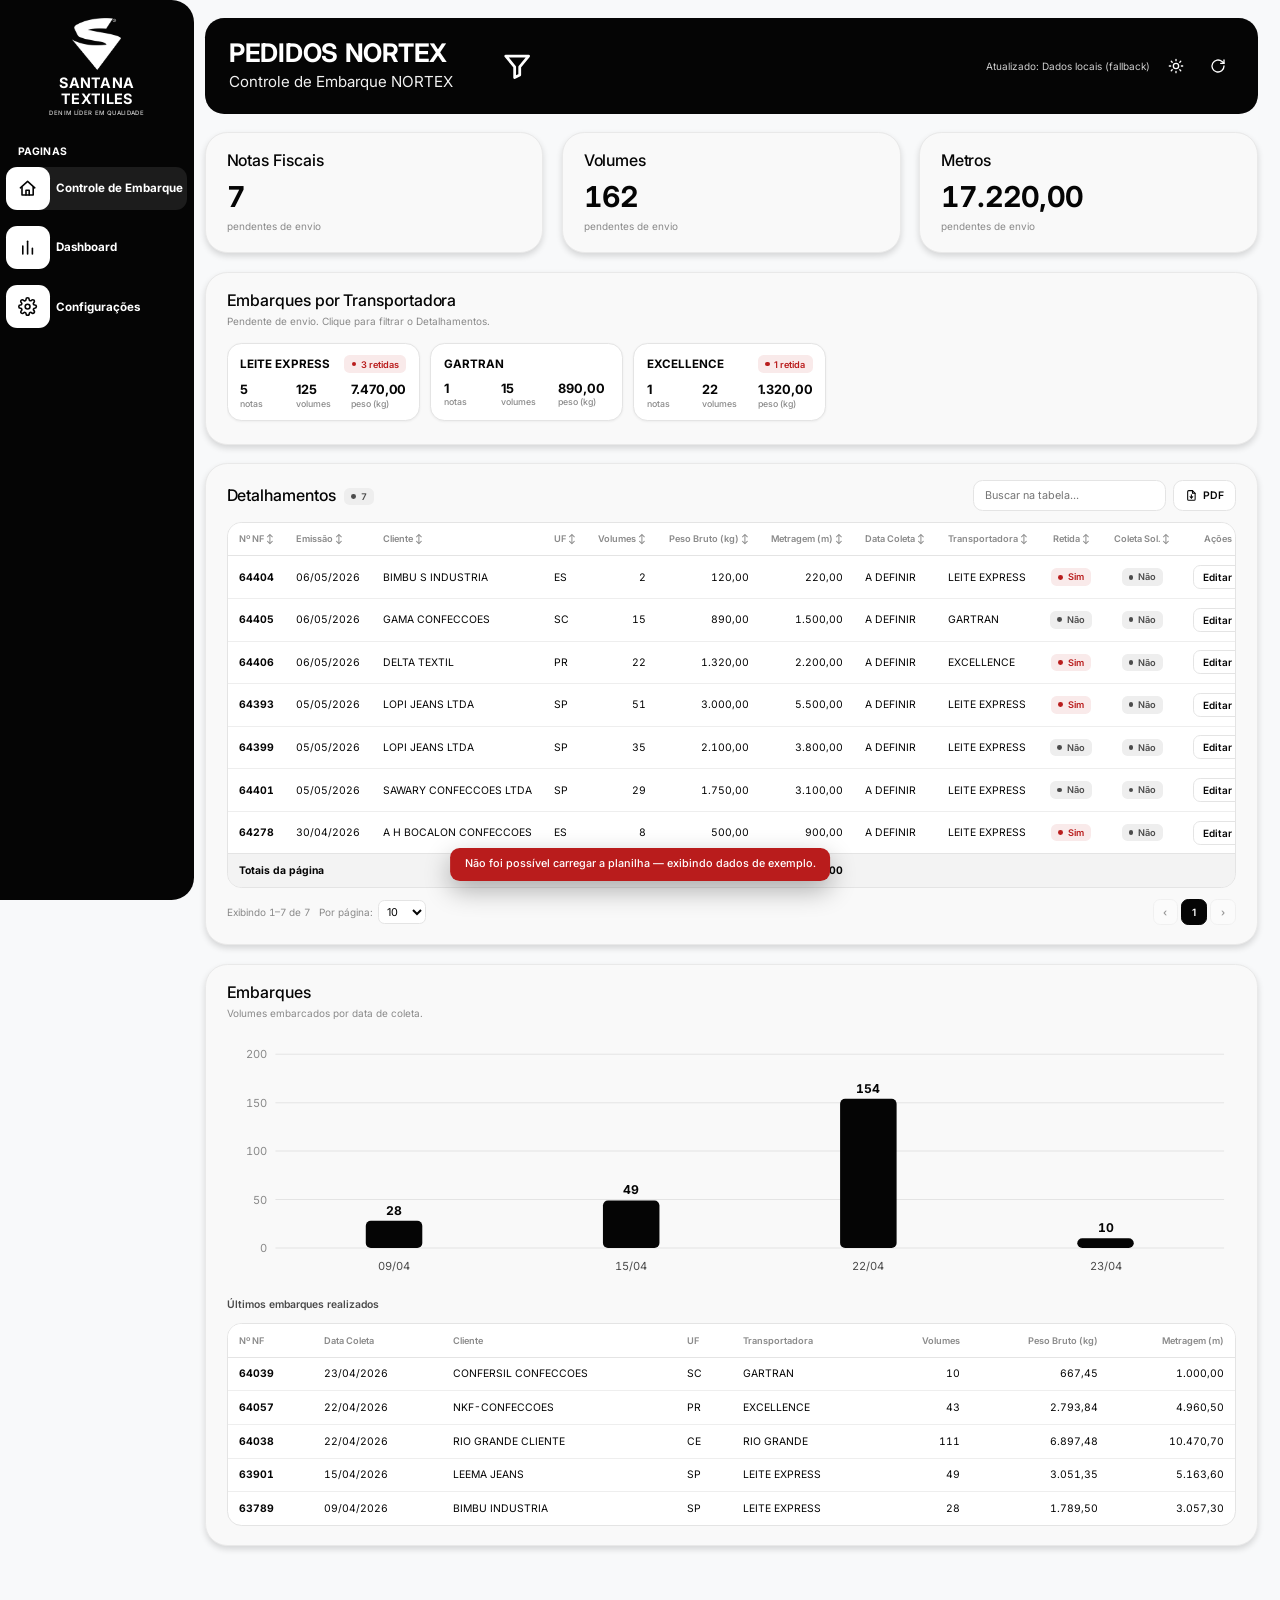
==== commit 7a14e9f1: "dashboard: filtro de clientes com seleção múltipla Co-Authored-By: Claude Sonnet 5.5 <noreply@anthro" ====
--- a/ntx-expedicao.html
+++ b/ntx-expedicao.html
@@ -172,6 +172,21 @@
 .dg-wrap .tbl th{position:sticky;top:0;z-index:1}
 @media(max-width:1280px){.dash{grid-template-columns:repeat(4,minmax(0,1fr));grid-template-areas:"d1 d2 d3 d4" "vt vt mc mc" "vt vt fm fm" "mp mp mp mp" "dg dg dg dg"}}
 @media(max-width:900px){.dash{grid-template-columns:1fr 1fr;grid-template-areas:"d1 d2" "d3 d4" "vt vt" "mc mc" "fm fm" "mp mp" "dg dg";gap:14px}}
+.cli-sel{position:relative}
+.cli-btn{display:inline-flex;align-items:center;gap:10px;height:48px;padding:0 16px;border-radius:12px;border:1px solid rgba(255,255,255,.28);color:#fff;font-size:14px;font-weight:600;max-width:300px;transition:background .15s}
+.cli-btn:hover,.cli-btn.on{background:rgba(255,255,255,.12)}
+.cli-btn svg{width:20px;height:20px}.cli-btn .car{width:16px;height:16px;transition:transform .15s}.cli-btn.on .car{transform:rotate(180deg)}
+.cli-btn span{overflow:hidden;text-overflow:ellipsis;white-space:nowrap}
+.cli-pn{display:none;position:absolute;top:calc(100% + 10px);left:0;z-index:70;width:min(340px,86vw);background:var(--surface);color:var(--text);border:1px solid var(--line);border-radius:18px;box-shadow:0 18px 48px rgba(0,0,0,.28);padding:14px}
+.cli-pn.open{display:block}
+.cli-pn input[type=text]{width:100%;height:38px;border:1px solid var(--line);border-radius:10px;padding:0 12px;background:var(--surface);color:var(--text)}
+.cli-pn input[type=text]:focus{outline:none;border-color:var(--strong);box-shadow:0 0 0 3px var(--ring)}
+.cli-act{display:flex;justify-content:space-between;align-items:center;margin:10px 2px 6px;font-size:12px;color:var(--text-3)}
+.cli-act button{font-size:12.5px;font-weight:600;color:var(--text);text-decoration:underline;text-underline-offset:3px}
+.cli-list{max-height:300px;overflow-y:auto;display:flex;flex-direction:column}
+.cli-it{display:flex;align-items:center;gap:10px;padding:8px 6px;border-radius:8px;cursor:pointer;font-size:13px}
+.cli-it:hover{background:var(--hover)}.cli-it input{width:16px;height:16px;accent-color:var(--strong);flex-shrink:0}
+.cli-it span{flex:1;overflow:hidden;text-overflow:ellipsis;white-space:nowrap}.cli-it em{font-style:normal;font-size:11.5px;color:var(--text-3)}
 @media(max-width:1600px){html{zoom:.8}:root{--side:242px}.nav-link{font-size:14.5px;white-space:nowrap}}
 .tbl td.cli{max-width:300px;overflow:hidden;text-overflow:ellipsis}
 @media(max-width:1280px){
@@ -209,6 +224,8 @@
     <button class="menu-btn" onclick="abrirMenu()" aria-label="Menu"><svg class="i" viewBox="0 0 24 24"><path d="M3 6h18M3 12h18M3 18h18"/></svg></button>
     <div><div class="h-title">PEDIDOS NORTEX</div><div class="h-sub" id="h-sub">Controle de Embarque NORTEX</div></div>
     <button class="filter-btn" id="filter-btn" onclick="toggleFiltro()" aria-label="Filtros" title="Filtros"><svg class="i" viewBox="0 0 24 24"><path d="M3 4h18l-7 8.5V19l-4 2v-8.5z"/></svg><span class="filter-count" id="filter-count">0</span></button>
+    <div class="cli-sel" id="cli-sel" style="display:none"><button class="cli-btn" id="cli-btn" onclick="toggleCli()" aria-haspopup="true"><svg class="i" viewBox="0 0 24 24"><circle cx="9" cy="8" r="3.5"/><path d="M2.5 20c0-3.6 2.9-6 6.5-6s6.5 2.4 6.5 6"/><path d="M16 4.6a3.5 3.5 0 0 1 0 6.8M18 14.3c2 .7 3.5 2.6 3.5 5.7"/></svg><span id="cli-lbl">Todos os clientes</span><svg class="i car" viewBox="0 0 24 24"><path d="M6 9l6 6 6-6"/></svg></button>
+      <div class="cli-pn" id="cli-pn"><input type="text" id="cli-q" placeholder="Buscar cliente..." oninput="renderCliList()" autocomplete="off"><div class="cli-act"><button onclick="cliLimpar()">Todos os clientes</button><span id="cli-cnt"></span></div><div class="cli-list" id="cli-list"></div></div></div>
     <div class="h-right"><span class="ts" id="ts"></span><button class="icon-btn theme-btn" onclick="alternarTema()" title="Alternar tema claro/escuro" aria-label="Alternar tema"><svg class="i sun" viewBox="0 0 24 24"><circle cx="12" cy="12" r="4"/><path d="M12 2v2M12 20v2M4.9 4.9l1.4 1.4M17.7 17.7l1.4 1.4M2 12h2M20 12h2M4.9 19.1l1.4-1.4M17.7 6.3l1.4-1.4"/></svg><svg class="i moon" viewBox="0 0 24 24"><path d="M21 12.8A9 9 0 1 1 11.2 3a7 7 0 0 0 9.8 9.8z"/></svg></button><button class="icon-btn" onclick="carregarDados()" title="Atualizar dados" aria-label="Atualizar"><svg class="i" viewBox="0 0 24 24"><path d="M21 12a9 9 0 1 1-3-6.7L21 8"/><path d="M21 3v5h-5"/></svg></button></div>
     <div id="filter-panel">
       <div class="fp-title">Filtros</div>
@@ -313,7 +330,7 @@
 /* navegação */
 function abrirMenu(){document.getElementById('side').classList.add('open');document.getElementById('side-overlay').classList.add('open');}
 function fecharMenu(){document.getElementById('side').classList.remove('open');document.getElementById('side-overlay').classList.remove('open');}
-function irPara(p){document.querySelectorAll('.nav-link').forEach(function(b){b.classList.toggle('active',b.dataset.page===p);});document.querySelectorAll('.view').forEach(function(v){v.classList.toggle('active',v.id==='view-'+p);});document.getElementById('filter-btn').style.visibility=(p==='embarque'||p==='visao')?'visible':'hidden';document.getElementById('h-sub').textContent=p==='visao'?'DASHBOARD GERAL':'Controle de Embarque NORTEX';if(p==='visao'){var fm=document.getElementById('d-fm');fm.scrollLeft=fm.scrollWidth;}document.getElementById('filter-panel').classList.remove('open');document.getElementById('filter-btn').classList.remove('on');fecharMenu();}
+function irPara(p){document.querySelectorAll('.nav-link').forEach(function(b){b.classList.toggle('active',b.dataset.page===p);});document.querySelectorAll('.view').forEach(function(v){v.classList.toggle('active',v.id==='view-'+p);});document.getElementById('filter-btn').style.visibility=(p==='embarque'||p==='visao')?'visible':'hidden';document.getElementById('cli-sel').style.display=p==='visao'?'block':'none';if(p!=='visao'){document.getElementById('cli-pn').classList.remove('open');document.getElementById('cli-btn').classList.remove('on');}document.getElementById('h-sub').textContent=p==='visao'?'DASHBOARD GERAL':'Controle de Embarque NORTEX';if(p==='visao'){var fm=document.getElementById('d-fm');fm.scrollLeft=fm.scrollWidth;}document.getElementById('filter-panel').classList.remove('open');document.getElementById('filter-btn').classList.remove('on');fecharMenu();}
 function fecharModal(id){document.getElementById(id).classList.remove('open');if(id==='modal-edit')nfEmEdicao=null;}
 
 /* dados */
@@ -363,7 +380,7 @@
 var REGIOES={Norte:['AC','AM','AP','PA','RO','RR','TO'],Nordeste:['AL','BA','CE','MA','PB','PE','PI','RN','SE'],'Centro-Oeste':['DF','GO','MS','MT'],Sudeste:['ES','MG','RJ','SP'],Sul:['PR','RS','SC']};
 var MAPA_OUT={RN:[580,128],PB:[580,156],PE:[580,184],AL:[580,212],SE:[580,240],ES:[545,352],RJ:[520,396],DF:[575,300]};
 function renderDash(){
-  var all=FILT;if(UF_SEL&&!all.some(function(n){return String(n.uf||'').toUpperCase().trim()===UF_SEL;}))UF_SEL='';
+  var all=FILT,ca=cliAtivos();if(ca.length)all=all.filter(function(n){return CLI_SEL[n.cliente||'(Sem cliente)'];});if(UF_SEL&&!all.some(function(n){return String(n.uf||'').toUpperCase().trim()===UF_SEL;}))UF_SEL='';
   var l=UF_SEL?all.filter(function(n){return String(n.uf||'').toUpperCase().trim()===UF_SEL;}):all,pend=0,vol=0,peso=0,met=0;
   l.forEach(function(n){if(!n.embarcada)pend++;vol+=n.volumes||0;peso+=n.pesoBruto||0;met+=n.metragem||0;});
   var s=function(id,v){document.getElementById(id).textContent=v;};
@@ -405,6 +422,16 @@
   var nr=Object.keys(REGIOES).map(function(r){var c=0;REGIOES[r].forEach(function(u){if(por[u])c+=por[u].n;});return[r,c];}).sort(function(a,b){return b[1]-a[1];});
   document.getElementById('d-reg').innerHTML=tot?nr.map(function(x){return'<div><span>'+x[0]+':</span><b>'+(x[1]/tot*100).toFixed(1).replace('.',',')+'%</b></div>';}).join(''):'';
 }
+
+/* Filtro de clientes (Dashboard) */
+var CLI_SEL={},CLI_LIST=[];
+function cliAtivos(){return Object.keys(CLI_SEL);}
+function toggleCli(){var p=document.getElementById('cli-pn'),b=document.getElementById('cli-btn'),o=!p.classList.contains('open');p.classList.toggle('open',o);b.classList.toggle('on',o);if(o){document.getElementById('cli-q').value='';renderCliList();document.getElementById('cli-q').focus();}}
+function renderCliList(){var c={};DADOS.forEach(function(n){var k=n.cliente||'(Sem cliente)';c[k]=(c[k]||0)+1;});CLI_LIST=Object.keys(c).sort(function(a,b){return a.localeCompare(b,'pt-BR');});var q=document.getElementById('cli-q').value.trim().toLowerCase(),h='';CLI_LIST.forEach(function(k,i){if(q&&k.toLowerCase().indexOf(q)<0)return;h+='<label class="cli-it"><input type="checkbox"'+(CLI_SEL[k]?' checked':'')+' onchange="togCli('+i+')"><span title="'+esc(k)+'">'+esc(k)+'</span><em>'+c[k]+'</em></label>';});document.getElementById('cli-list').innerHTML=h||'<div class="empty">Nenhum cliente encontrado.</div>';var n=cliAtivos().length;document.getElementById('cli-cnt').textContent=n?n+' selecionado'+(n>1?'s':''):CLI_LIST.length+' clientes';}
+function togCli(i){var k=CLI_LIST[i];if(CLI_SEL[k])delete CLI_SEL[k];else CLI_SEL[k]=1;atualizarCliBtn();renderDash();var n=cliAtivos().length;document.getElementById('cli-cnt').textContent=n?n+' selecionado'+(n>1?'s':''):CLI_LIST.length+' clientes';}
+function cliLimpar(){CLI_SEL={};atualizarCliBtn();renderDash();renderCliList();}
+function atualizarCliBtn(){var a=cliAtivos();document.getElementById('cli-lbl').textContent=!a.length?'Todos os clientes':(a.length===1?a[0]:a.length+' clientes');}
+document.addEventListener('click',function(e){var w=document.getElementById('cli-sel');if(w&&!w.contains(e.target)){document.getElementById('cli-pn').classList.remove('open');document.getElementById('cli-btn').classList.remove('on');}});
 /* edição */
 function abrirEdicao(nf){var n=DADOS.find(function(d){return String(d.nf)===String(nf);});if(!n){showToast('Nota não encontrada.',true);return;}nfEmEdicao=String(nf);document.getElementById('me-label').textContent='— NF '+n.nf;var set=function(id,v){document.getElementById(id).value=v;};set('e-nf',n.nf||'');set('e-emissao',dateBRtoISO(n.emissao));set('e-cli',n.cliente||'');set('e-uf',n.uf||'');set('e-vol',n.volumes||'');set('e-peso',n.pesoBruto||'');set('e-met',n.metragem||'');set('e-col',(n.dataColeta&&String(n.dataColeta).toUpperCase()!=='A DEFINIR')?n.dataColeta:'');set('e-transp',n.transportadora||'');set('e-ret',n.retida?'sim':'nao');set('e-emb',n.embarcada?'sim':'nao');document.getElementById('modal-edit').classList.add('open');}
 function salvarEdicao(){if(!nfEmEdicao){showToast('Nenhuma nota selecionada.',true);return;}var g=function(id){return document.getElementById(id).value;};var nf=g('e-nf').trim(),cli=g('e-cli').trim(),uf=g('e-uf'),tr=g('e-transp').trim();if(!nf||!cli||!uf||!tr){showToast('Preencha os campos obrigatórios (*).',true);return;}var er=g('e-emissao'),ef='';if(er){var p=er.split('-');ef=p[2]+'/'+p[1]+'/'+p[0];}var col=g('e-col').trim()||'A DEFINIR';var campos={nf:nf,emissao:ef,cliente:cli,uf:uf,volumes:Number(g('e-vol'))||0,pesoBruto:Number(g('e-peso'))||0,metragem:Number(g('e-met'))||0,dataColeta:col,transportadora:tr,retida:g('e-ret')==='sim',embarcada:g('e-emb')==='sim'};showToast('Salvando alterações...');apiCall('POST','/atualizar',{nf:nfEmEdicao,campos:campos}).then(function(r){showToast(r.mensagem||'Salvo.',!r.sucesso);if(r.sucesso){fecharModal('modal-edit');carregarDados();}}).catch(function(e){showToast('Erro ao salvar: '+e.message,true);});}
